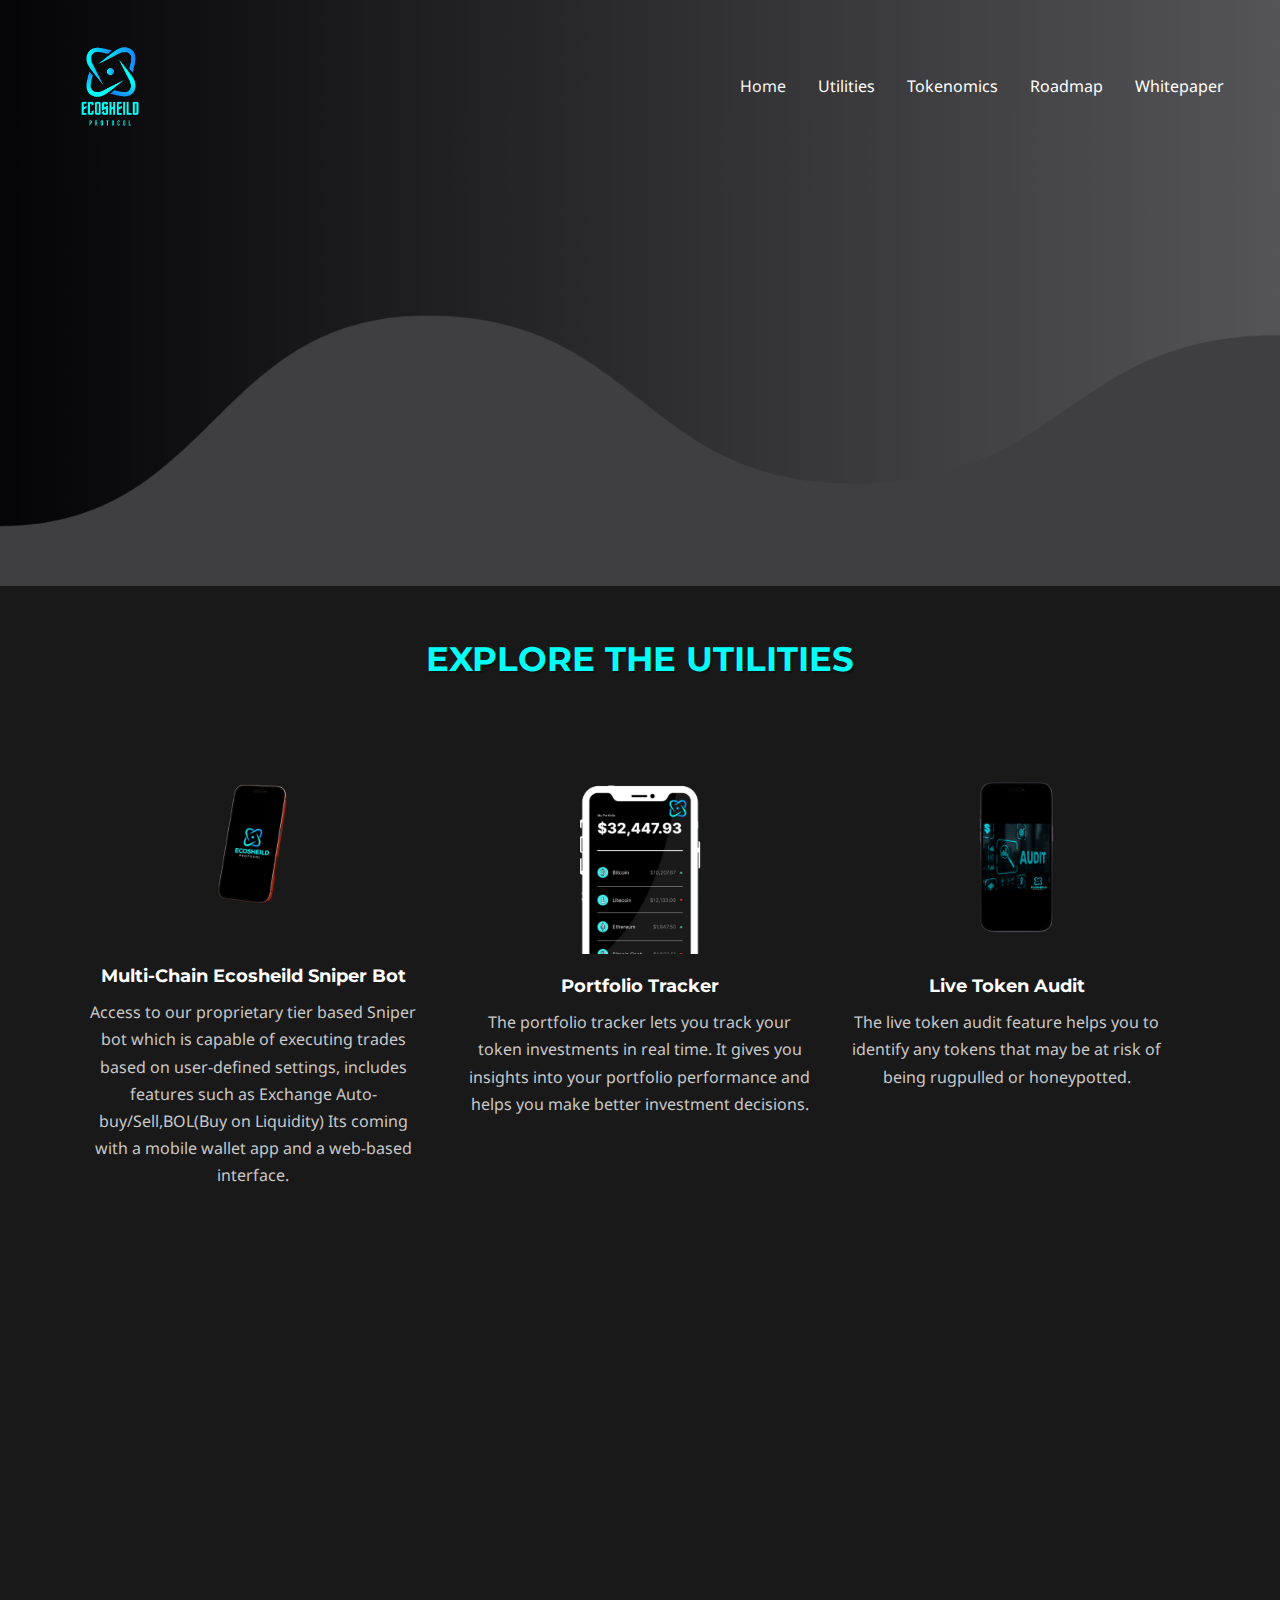
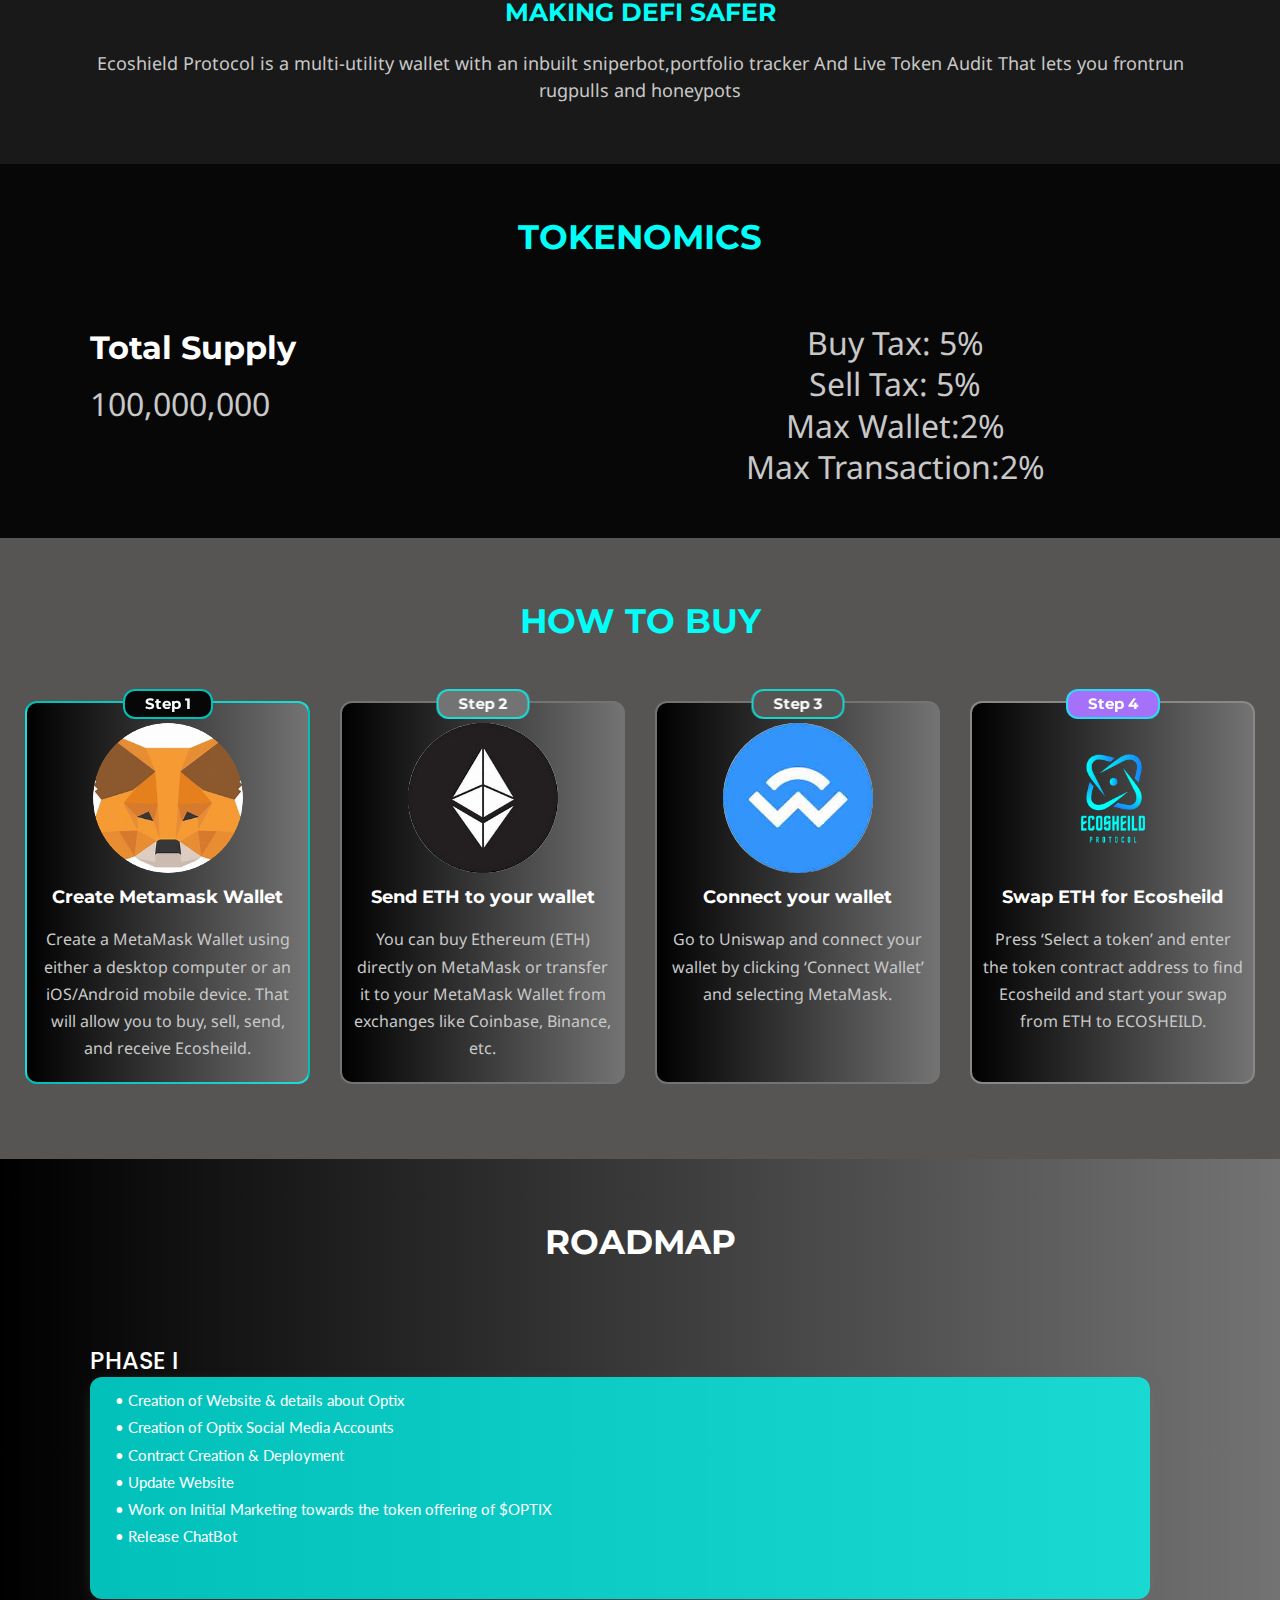
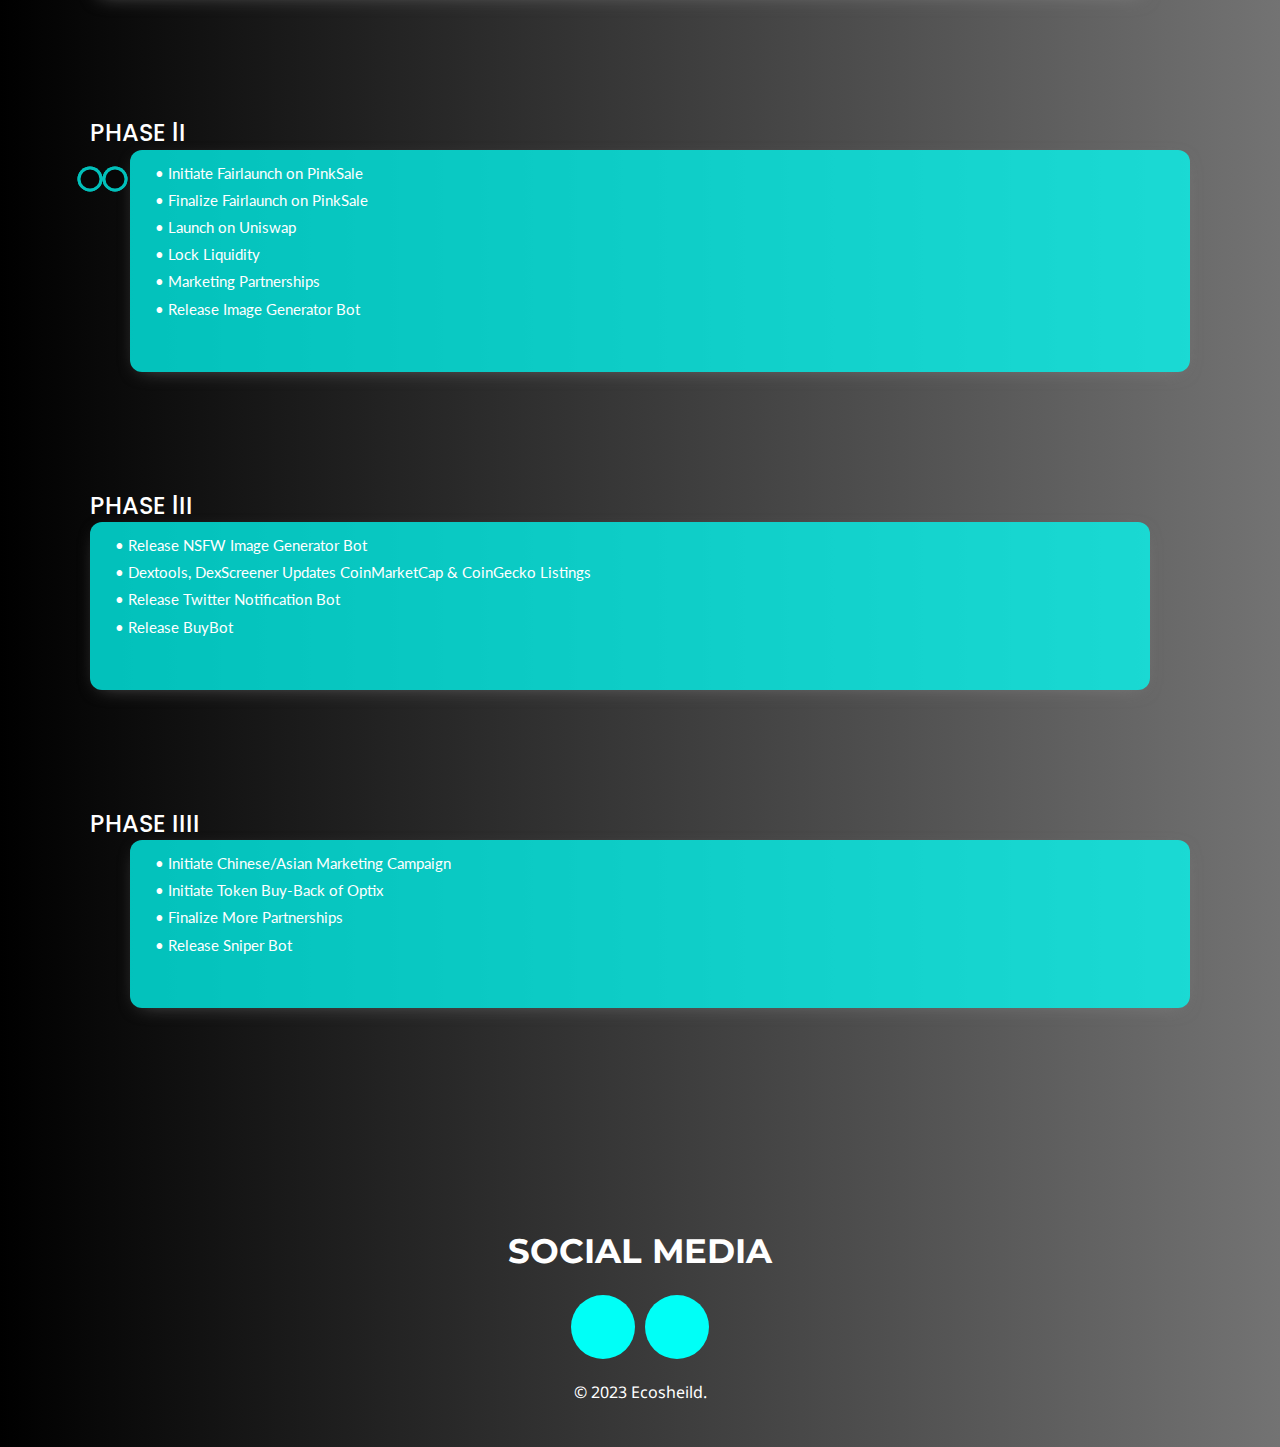
==== Ecotoken/index.html @ 608bffd3 "first commit" ====
<!DOCTYPE html>
<html lang="en-US">

<head>
    <meta charset="UTF-8">
    <meta name="viewport" content="width=device-width, initial-scale=1">
    <link rel="profile" href="https://gmpg.org/xfn/11">
    <title> Ecosheild Protocol&#8211; A Sniper Bot Token</title>
    <meta name='robots' content='max-image-preview:large' />
    <link rel='dns-prefetch' href='//fonts.googleapis.com' />
    <!-- <link rel="alternate" type="application/rss+xml" title="Optix &raquo; Feed" href="https://optixtoken.com/feed/" />
    <link rel="alternate" type="application/rss+xml" title="Optix &raquo; Comments Feed" href="https://optixtoken.com/comments/feed/" /> -->
    <script>
        window._wpemojiSettings = {
            "baseUrl": "https:\/\/s.w.org\/images\/core\/emoji\/14.0.0\/72x72\/",
            "ext": ".png",
            "svgUrl": "https:\/\/s.w.org\/images\/core\/emoji\/14.0.0\/svg\/",
            "svgExt": ".svg",
            "source": {
                "concatemoji": "https:\/\/optixtoken.com\/wp-includes\/js\/wp-emoji-release.min.js?ver=6.3.2"
            }
        };
        /*! This file is auto-generated */
        ! function(i, n) {
            var o, s, e;

            function c(e) {
                try {
                    var t = {
                        supportTests: e,
                        timestamp: (new Date).valueOf()
                    };
                    sessionStorage.setItem(o, JSON.stringify(t))
                } catch (e) {}
            }

            function p(e, t, n) {
                e.clearRect(0, 0, e.canvas.width, e.canvas.height), e.fillText(t, 0, 0);
                var t = new Uint32Array(e.getImageData(0, 0, e.canvas.width, e.canvas.height).data),
                    r = (e.clearRect(0, 0, e.canvas.width, e.canvas.height), e.fillText(n, 0, 0), new Uint32Array(e.getImageData(0, 0, e.canvas.width, e.canvas.height).data));
                return t.every(function(e, t) {
                    return e === r[t]
                })
            }

            function u(e, t, n) {
                switch (t) {
                    case "flag":
                        return n(e, "\ud83c\udff3\ufe0f\u200d\u26a7\ufe0f", "\ud83c\udff3\ufe0f\u200b\u26a7\ufe0f") ? !1 : !n(e, "\ud83c\uddfa\ud83c\uddf3", "\ud83c\uddfa\u200b\ud83c\uddf3") && !n(e, "\ud83c\udff4\udb40\udc67\udb40\udc62\udb40\udc65\udb40\udc6e\udb40\udc67\udb40\udc7f", "\ud83c\udff4\u200b\udb40\udc67\u200b\udb40\udc62\u200b\udb40\udc65\u200b\udb40\udc6e\u200b\udb40\udc67\u200b\udb40\udc7f");
                    case "emoji":
                        return !n(e, "\ud83e\udef1\ud83c\udffb\u200d\ud83e\udef2\ud83c\udfff", "\ud83e\udef1\ud83c\udffb\u200b\ud83e\udef2\ud83c\udfff")
                }
                return !1
            }

            function f(e, t, n) {
                var r = "undefined" != typeof WorkerGlobalScope && self instanceof WorkerGlobalScope ? new OffscreenCanvas(300, 150) : i.createElement("canvas"),
                    a = r.getContext("2d", {
                        willReadFrequently: !0
                    }),
                    o = (a.textBaseline = "top", a.font = "600 32px Arial", {});
                return e.forEach(function(e) {
                    o[e] = t(a, e, n)
                }), o
            }

            function t(e) {
                var t = i.createElement("script");
                t.src = e, t.defer = !0, i.head.appendChild(t)
            }
            "undefined" != typeof Promise && (o = "wpEmojiSettingsSupports", s = ["flag", "emoji"], n.supports = {
                everything: !0,
                everythingExceptFlag: !0
            }, e = new Promise(function(e) {
                i.addEventListener("DOMContentLoaded", e, {
                    once: !0
                })
            }), new Promise(function(t) {
                var n = function() {
                    try {
                        var e = JSON.parse(sessionStorage.getItem(o));
                        if ("object" == typeof e && "number" == typeof e.timestamp && (new Date).valueOf() < e.timestamp + 604800 && "object" == typeof e.supportTests) return e.supportTests
                    } catch (e) {}
                    return null
                }();
                if (!n) {
                    if ("undefined" != typeof Worker && "undefined" != typeof OffscreenCanvas && "undefined" != typeof URL && URL.createObjectURL && "undefined" != typeof Blob) try {
                        var e = "postMessage(" + f.toString() + "(" + [JSON.stringify(s), u.toString(), p.toString()].join(",") + "));",
                            r = new Blob([e], {
                                type: "text/javascript"
                            }),
                            a = new Worker(URL.createObjectURL(r), {
                                name: "wpTestEmojiSupports"
                            });
                        return void(a.onmessage = function(e) {
                            c(n = e.data), a.terminate(), t(n)
                        })
                    } catch (e) {}
                    c(n = f(s, u, p))
                }
                t(n)
            }).then(function(e) {
                for (var t in e) n.supports[t] = e[t], n.supports.everything = n.supports.everything && n.supports[t], "flag" !== t && (n.supports.everythingExceptFlag = n.supports.everythingExceptFlag && n.supports[t]);
                n.supports.everythingExceptFlag = n.supports.everythingExceptFlag && !n.supports.flag, n.DOMReady = !1, n.readyCallback = function() {
                    n.DOMReady = !0
                }
            }).then(function() {
                return e
            }).then(function() {
                var e;
                n.supports.everything || (n.readyCallback(), (e = n.source || {}).concatemoji ? t(e.concatemoji) : e.wpemoji && e.twemoji && (t(e.twemoji), t(e.wpemoji)))
            }))
        }((window, document), window._wpemojiSettings);
    </script>
    <style>
        img.wp-smiley,
        img.emoji {
            display: inline !important;
            border: none !important;
            box-shadow: none !important;
            height: 1em !important;
            width: 1em !important;
            margin: 0 0.07em !important;
            vertical-align: -0.1em !important;
            background: none !important;
            padding: 0 !important;
        }
    </style>
    <link rel='stylesheet' id='astra-theme-css-css' href='/Ecotoken/wp-content/themes/astra/assets/css/minified/frontend.min.css' media='all' />
    <style id='astra-theme-css-inline-css'>
        .ast-no-sidebar .entry-content .alignfull {
            margin-left: calc( -50vw + 50%);
            margin-right: calc( -50vw + 50%);
            max-width: 100vw;
            width: 100vw;
        }

        .ast-no-sidebar .entry-content .alignwide {
            margin-left: calc(-41vw + 50%);
            margin-right: calc(-41vw + 50%);
            max-width: unset;
            width: unset;
        }

        .ast-no-sidebar .entry-content .alignfull .alignfull,
        .ast-no-sidebar .entry-content .alignfull .alignwide,
        .ast-no-sidebar .entry-content .alignwide .alignfull,
        .ast-no-sidebar .entry-content .alignwide .alignwide,
        .ast-no-sidebar .entry-content .wp-block-column .alignfull,
        .ast-no-sidebar .entry-content .wp-block-column .alignwide {
            width: 100%;
            margin-left: auto;
            margin-right: auto;
        }

        .wp-block-gallery,
        .blocks-gallery-grid {
            margin: 0;
        }

        .wp-block-separator {
            max-width: 100px;
        }

        .wp-block-separator.is-style-wide,
        .wp-block-separator.is-style-dots {
            max-width: none;
        }

        .entry-content .has-2-columns .wp-block-column:first-child {
            padding-right: 10px;
        }

        .entry-content .has-2-columns .wp-block-column:last-child {
            padding-left: 10px;
        }

        @media (max-width: 782px) {
            .entry-content .wp-block-columns .wp-block-column {
                flex-basis: 100%;
            }
            .entry-content .has-2-columns .wp-block-column:first-child {
                padding-right: 0;
            }
            .entry-content .has-2-columns .wp-block-column:last-child {
                padding-left: 0;
            }
        }

        body .entry-content .wp-block-latest-posts {
            margin-left: 0;
        }

        body .entry-content .wp-block-latest-posts li {
            list-style: none;
        }

        .ast-no-sidebar .ast-container .entry-content .wp-block-latest-posts {
            margin-left: 0;
        }

        .ast-header-break-point .entry-content .alignwide {
            margin-left: auto;
            margin-right: auto;
        }

        .entry-content .blocks-gallery-item img {
            margin-bottom: auto;
        }

        .wp-block-pullquote {
            border-top: 4px solid #555d66;
            border-bottom: 4px solid #555d66;
            color: #40464d;
        }

        :root {
            --ast-container-default-xlg-padding: 6.67em;
            --ast-container-default-lg-padding: 5.67em;
            --ast-container-default-slg-padding: 4.34em;
            --ast-container-default-md-padding: 3.34em;
            --ast-container-default-sm-padding: 6.67em;
            --ast-container-default-xs-padding: 2.4em;
            --ast-container-default-xxs-padding: 1.4em;
            --ast-code-block-background: #EEEEEE;
            --ast-comment-inputs-background: #FAFAFA;
        }

        html {
            font-size: 100%;
        }

        a,
        .page-title {
            color: var(--ast-global-color-0);
        }

        a:hover,
        a:focus {
            color: var(--ast-global-color-1);
        }

        body,
        button,
        input,
        select,
        textarea,
        .ast-button,
        .ast-custom-button {
            font-family: 'Noto Sans', sans-serif;
            font-weight: 400;
            font-size: 16px;
            font-size: 1rem;
            line-height: 1.7em;
        }

        blockquote {
            color: var(--ast-global-color-3);
        }

        h1,
        .entry-content h1,
        h2,
        .entry-content h2,
        h3,
        .entry-content h3,
        h4,
        .entry-content h4,
        h5,
        .entry-content h5,
        h6,
        .entry-content h6,
        .site-title,
        .site-title a {
            font-family: 'Montserrat', sans-serif;
            font-weight: 700;
        }

        .site-title {
            font-size: 22px;
            font-size: 1.375rem;
            display: none;
        }

        header .custom-logo-link img {
            max-width: 120px;
        }

        .astra-logo-svg {
            width: 120px;
        }

        .site-header .site-description {
            font-size: 15px;
            font-size: 0.9375rem;
            display: none;
        }

        .entry-title {
            font-size: 30px;
            font-size: 1.875rem;
        }

        h1,
        .entry-content h1 {
            font-size: 64px;
            font-size: 4rem;
            font-family: 'Montserrat', sans-serif;
            text-transform: uppercase;
        }

        h2,
        .entry-content h2 {
            font-size: 34px;
            font-size: 2.125rem;
            font-family: 'Montserrat', sans-serif;
            line-height: 1.4em;
            text-transform: uppercase;
        }

        h3,
        .entry-content h3 {
            font-size: 24px;
            font-size: 1.5rem;
            font-family: 'Montserrat', sans-serif;
        }

        h4,
        .entry-content h4 {
            font-size: 20px;
            font-size: 1.25rem;
            font-family: 'Montserrat', sans-serif;
        }

        h5,
        .entry-content h5 {
            font-size: 18px;
            font-size: 1.125rem;
            font-family: 'Montserrat', sans-serif;
        }

        h6,
        .entry-content h6 {
            font-size: 15px;
            font-size: 0.9375rem;
            font-family: 'Montserrat', sans-serif;
        }

        ::selection {
            background-color: var(--ast-global-color-0);
            color: #ffffff;
        }

        body,
        h1,
        .entry-title a,
        .entry-content h1,
        h2,
        .entry-content h2,
        h3,
        .entry-content h3,
        h4,
        .entry-content h4,
        h5,
        .entry-content h5,
        h6,
        .entry-content h6 {
            color: var(--ast-global-color-3);
        }

        .tagcloud a:hover,
        .tagcloud a:focus,
        .tagcloud a.current-item {
            color: #ffffff;
            border-color: var(--ast-global-color-0);
            background-color: var(--ast-global-color-0);
        }

        input:focus,
        input[type="text"]:focus,
        input[type="email"]:focus,
        input[type="url"]:focus,
        input[type="password"]:focus,
        input[type="reset"]:focus,
        input[type="search"]:focus,
        textarea:focus {
            border-color: var(--ast-global-color-0);
        }

        input[type="radio"]:checked,
        input[type=reset],
        input[type="checkbox"]:checked,
        input[type="checkbox"]:hover:checked,
        input[type="checkbox"]:focus:checked,
        input[type=range]::-webkit-slider-thumb {
            border-color: var(--ast-global-color-0);
            background-color: var(--ast-global-color-0);
            box-shadow: none;
        }

        .site-footer a:hover+.post-count,
        .site-footer a:focus+.post-count {
            background: var(--ast-global-color-0);
            border-color: var(--ast-global-color-0);
        }

        .single .nav-links .nav-previous,
        .single .nav-links .nav-next {
            color: var(--ast-global-color-0);
        }

        .entry-meta,
        .entry-meta * {
            line-height: 1.45;
            color: var(--ast-global-color-0);
        }

        .entry-meta a:hover,
        .entry-meta a:hover *,
        .entry-meta a:focus,
        .entry-meta a:focus *,
        .page-links>.page-link,
        .page-links .page-link:hover,
        .post-navigation a:hover {
            color: var(--ast-global-color-1);
        }

        #cat option,
        .secondary .calendar_wrap thead a,
        .secondary .calendar_wrap thead a:visited {
            color: var(--ast-global-color-0);
        }

        .secondary .calendar_wrap #today,
        .ast-progress-val span {
            background: var(--ast-global-color-0);
        }

        .secondary a:hover+.post-count,
        .secondary a:focus+.post-count {
            background: var(--ast-global-color-0);
            border-color: var(--ast-global-color-0);
        }

        .calendar_wrap #today>a {
            color: #ffffff;
        }

        .page-links .page-link,
        .single .post-navigation a {
            color: var(--ast-global-color-0);
        }

        .widget-title,
        .widget .wp-block-heading {
            font-size: 22px;
            font-size: 1.375rem;
            color: var(--ast-global-color-3);
        }

        a:focus-visible,
        .ast-menu-toggle:focus-visible,
        .site .skip-link:focus-visible,
        .wp-block-loginout input:focus-visible,
        .wp-block-search.wp-block-search__button-inside .wp-block-search__inside-wrapper,
        .ast-header-navigation-arrow:focus-visible,
        .woocommerce .wc-proceed-to-checkout>.checkout-button:focus-visible,
        .woocommerce .woocommerce-MyAccount-navigation ul li a:focus-visible,
        .ast-orders-table__row .ast-orders-table__cell:focus-visible,
        .woocommerce .woocommerce-order-details .order-again>.button:focus-visible,
        .woocommerce .woocommerce-message a.button.wc-forward:focus-visible,
        .woocommerce #minus_qty:focus-visible,
        .woocommerce #plus_qty:focus-visible,
        a#ast-apply-coupon:focus-visible,
        .woocommerce .woocommerce-info a:focus-visible,
        .woocommerce .astra-shop-summary-wrap a:focus-visible,
        .woocommerce a.wc-forward:focus-visible,
        #ast-apply-coupon:focus-visible,
        .woocommerce-js .woocommerce-mini-cart-item a.remove:focus-visible {
            outline-style: dotted;
            outline-color: inherit;
            outline-width: thin;
            border-color: transparent;
        }

        input:focus,
        input[type="text"]:focus,
        input[type="email"]:focus,
        input[type="url"]:focus,
        input[type="password"]:focus,
        input[type="reset"]:focus,
        input[type="search"]:focus,
        input[type="number"]:focus,
        textarea:focus,
        .wp-block-search__input:focus,
        [data-section="section-header-mobile-trigger"] .ast-button-wrap .ast-mobile-menu-trigger-minimal:focus,
        .ast-mobile-popup-drawer.active .menu-toggle-close:focus,
        .woocommerce-ordering select.orderby:focus,
        #ast-scroll-top:focus,
        #coupon_code:focus,
        .woocommerce-page #comment:focus,
        .woocommerce #reviews #respond input#submit:focus,
        .woocommerce a.add_to_cart_button:focus,
        .woocommerce .button.single_add_to_cart_button:focus,
        .woocommerce .woocommerce-cart-form button:focus,
        .woocommerce .woocommerce-cart-form__cart-item .quantity .qty:focus,
        .woocommerce .woocommerce-billing-fields .woocommerce-billing-fields__field-wrapper .woocommerce-input-wrapper>.input-text:focus,
        .woocommerce #order_comments:focus,
        .woocommerce #place_order:focus,
        .woocommerce .woocommerce-address-fields .woocommerce-address-fields__field-wrapper .woocommerce-input-wrapper>.input-text:focus,
        .woocommerce .woocommerce-MyAccount-content form button:focus,
        .woocommerce .woocommerce-MyAccount-content .woocommerce-EditAccountForm .woocommerce-form-row .woocommerce-Input.input-text:focus,
        .woocommerce .ast-woocommerce-container .woocommerce-pagination ul.page-numbers li a:focus,
        body #content .woocommerce form .form-row .select2-container--default .select2-selection--single:focus,
        #ast-coupon-code:focus,
        .woocommerce.woocommerce-js .quantity input[type=number]:focus,
        .woocommerce-js .woocommerce-mini-cart-item .quantity input[type=number]:focus,
        .woocommerce p#ast-coupon-trigger:focus {
            border-style: dotted;
            border-color: inherit;
            border-width: thin;
            outline-color: transparent;
        }

        .site-logo-img img {
            transition: all 0.2s linear;
        }

        .ast-page-builder-template .hentry {
            margin: 0;
        }

        .ast-page-builder-template .site-content>.ast-container {
            max-width: 100%;
            padding: 0;
        }

        .ast-page-builder-template .site-content #primary {
            padding: 0;
            margin: 0;
        }

        .ast-page-builder-template .no-results {
            text-align: center;
            margin: 4em auto;
        }

        .ast-page-builder-template .ast-pagination {
            padding: 2em;
        }

        .ast-page-builder-template .entry-header.ast-no-title.ast-no-thumbnail {
            margin-top: 0;
        }

        .ast-page-builder-template .entry-header.ast-header-without-markup {
            margin-top: 0;
            margin-bottom: 0;
        }

        .ast-page-builder-template .entry-header.ast-no-title.ast-no-meta {
            margin-bottom: 0;
        }

        .ast-page-builder-template.single .post-navigation {
            padding-bottom: 2em;
        }

        .ast-page-builder-template.single-post .site-content>.ast-container {
            max-width: 100%;
        }

        .ast-page-builder-template .entry-header {
            margin-top: 4em;
            margin-left: auto;
            margin-right: auto;
            padding-left: 20px;
            padding-right: 20px;
        }

        .single.ast-page-builder-template .entry-header {
            padding-left: 20px;
            padding-right: 20px;
        }

        .ast-page-builder-template .ast-archive-description {
            margin: 4em auto 0;
            padding-left: 20px;
            padding-right: 20px;
        }

        .ast-page-builder-template.ast-no-sidebar .entry-content .alignwide {
            margin-left: 0;
            margin-right: 0;
        }

        .ast-header-break-point #ast-desktop-header {
            display: none;
        }

        @media (min-width:921px) {
            #ast-mobile-header {
                display: none;
            }
        }

        .wp-block-buttons.aligncenter {
            justify-content: center;
        }

        @media (max-width:782px) {
            .entry-content .wp-block-columns .wp-block-column {
                margin-left: 0px;
            }
        }

        .wp-block-image.aligncenter {
            margin-left: auto;
            margin-right: auto;
        }

        .wp-block-table.aligncenter {
            margin-left: auto;
            margin-right: auto;
        }

        @media (max-width:921px) {
            .ast-separate-container #primary,
            .ast-separate-container #secondary {
                padding: 1.5em 0;
            }
            #primary,
            #secondary {
                padding: 1.5em 0;
                margin: 0;
            }
            .ast-left-sidebar #content>.ast-container {
                display: flex;
                flex-direction: column-reverse;
                width: 100%;
            }
            .ast-separate-container .ast-article-post,
            .ast-separate-container .ast-article-single {
                padding: 1.5em 2.14em;
            }
            .ast-author-box img.avatar {
                margin: 20px 0 0 0;
            }
        }

        @media (min-width:922px) {
            .ast-separate-container.ast-right-sidebar #primary,
            .ast-separate-container.ast-left-sidebar #primary {
                border: 0;
            }
            .search-no-results.ast-separate-container #primary {
                margin-bottom: 4em;
            }
        }

        .elementor-button-wrapper .elementor-button {
            border-style: solid;
            text-decoration: none;
            border-top-width: 0;
            border-right-width: 0;
            border-left-width: 0;
            border-bottom-width: 0;
        }

        body .elementor-button.elementor-size-sm,
        body .elementor-button.elementor-size-xs,
        body .elementor-button.elementor-size-md,
        body .elementor-button.elementor-size-lg,
        body .elementor-button.elementor-size-xl,
        body .elementor-button {
            border-top-left-radius: 30px;
            border-top-right-radius: 30px;
            border-bottom-right-radius: 30px;
            border-bottom-left-radius: 30px;
            padding-top: 17px;
            padding-right: 40px;
            padding-bottom: 17px;
            padding-left: 40px;
        }

        .elementor-button-wrapper .elementor-button {
            border-color: var(--ast-global-color-0);
            background-color: var(--ast-global-color-0);
        }

        .elementor-button-wrapper .elementor-button:hover,
        .elementor-button-wrapper .elementor-button:focus {
            color: #ffffff;
            background-color: var(--ast-global-color-1);
            border-color: var(--ast-global-color-1);
        }

        .wp-block-button .wp-block-button__link,
        .elementor-button-wrapper .elementor-button,
        .elementor-button-wrapper .elementor-button:visited {
            color: #ffffff;
        }

        .elementor-button-wrapper .elementor-button {
            font-weight: 700;
            font-size: 14px;
            font-size: 0.875rem;
            line-height: 1em;
            text-transform: uppercase;
        }

        body .elementor-button.elementor-size-sm,
        body .elementor-button.elementor-size-xs,
        body .elementor-button.elementor-size-md,
        body .elementor-button.elementor-size-lg,
        body .elementor-button.elementor-size-xl,
        body .elementor-button {
            font-size: 14px;
            font-size: 0.875rem;
        }

        .wp-block-button .wp-block-button__link:hover,
        .wp-block-button .wp-block-button__link:focus {
            color: #ffffff;
            background-color: var(--ast-global-color-1);
            border-color: var(--ast-global-color-1);
        }

        .elementor-widget-heading h2.elementor-heading-title {
            line-height: 1.4em;
        }

        .wp-block-button .wp-block-button__link {
            border-top-width: 0;
            border-right-width: 0;
            border-left-width: 0;
            border-bottom-width: 0;
            border-color: var(--ast-global-color-0);
            background-color: var(--ast-global-color-0);
            color: #ffffff;
            font-family: inherit;
            font-weight: 700;
            line-height: 1em;
            text-transform: uppercase;
            font-size: 14px;
            font-size: 0.875rem;
            border-top-left-radius: 30px;
            border-top-right-radius: 30px;
            border-bottom-right-radius: 30px;
            border-bottom-left-radius: 30px;
            padding-top: 17px;
            padding-right: 40px;
            padding-bottom: 17px;
            padding-left: 40px;
        }

        .menu-toggle,
        button,
        .ast-button,
        .ast-custom-button,
        .button,
        input#submit,
        input[type="button"],
        input[type="submit"],
        input[type="reset"] {
            border-style: solid;
            border-top-width: 0;
            border-right-width: 0;
            border-left-width: 0;
            border-bottom-width: 0;
            color: #ffffff;
            border-color: var(--ast-global-color-0);
            background-color: var(--ast-global-color-0);
            padding-top: 17px;
            padding-right: 40px;
            padding-bottom: 17px;
            padding-left: 40px;
            font-family: inherit;
            font-weight: 700;
            font-size: 14px;
            font-size: 0.875rem;
            line-height: 1em;
            text-transform: uppercase;
            border-top-left-radius: 30px;
            border-top-right-radius: 30px;
            border-bottom-right-radius: 30px;
            border-bottom-left-radius: 30px;
        }

        button:focus,
        .menu-toggle:hover,
        button:hover,
        .ast-button:hover,
        .ast-custom-button:hover .button:hover,
        .ast-custom-button:hover,
        input[type=reset]:hover,
        input[type=reset]:focus,
        input#submit:hover,
        input#submit:focus,
        input[type="button"]:hover,
        input[type="button"]:focus,
        input[type="submit"]:hover,
        input[type="submit"]:focus {
            color: #ffffff;
            background-color: var(--ast-global-color-1);
            border-color: var(--ast-global-color-1);
        }

        @media (max-width:921px) {
            .ast-mobile-header-stack .main-header-bar .ast-search-menu-icon {
                display: inline-block;
            }
            .ast-header-break-point.ast-header-custom-item-outside .ast-mobile-header-stack .main-header-bar .ast-search-icon {
                margin: 0;
            }
            .ast-comment-avatar-wrap img {
                max-width: 2.5em;
            }
            .ast-separate-container .ast-comment-list li.depth-1 {
                padding: 1.5em 2.14em;
            }
            .ast-separate-container .comment-respond {
                padding: 2em 2.14em;
            }
            .ast-comment-meta {
                padding: 0 1.8888em 1.3333em;
            }
        }

        @media (min-width:544px) {
            .ast-container {
                max-width: 100%;
            }
        }

        @media (max-width:544px) {
            .ast-separate-container .ast-article-post,
            .ast-separate-container .ast-article-single,
            .ast-separate-container .comments-title,
            .ast-separate-container .ast-archive-description {
                padding: 1.5em 1em;
            }
            .ast-separate-container #content .ast-container {
                padding-left: 0.54em;
                padding-right: 0.54em;
            }
            .ast-separate-container .ast-comment-list li.depth-1 {
                padding: 1.5em 1em;
                margin-bottom: 1.5em;
            }
            .ast-separate-container .ast-comment-list .bypostauthor {
                padding: .5em;
            }
            .ast-search-menu-icon.ast-dropdown-active .search-field {
                width: 170px;
            }
        }

        body,
        .ast-separate-container {
            background-color: var(--ast-global-color-4);
            ;
            background-image: none;
            ;
        }

        .ast-no-sidebar.ast-separate-container .entry-content .alignfull {
            margin-left: -6.67em;
            margin-right: -6.67em;
            width: auto;
        }

        @media (max-width: 1200px) {
            .ast-no-sidebar.ast-separate-container .entry-content .alignfull {
                margin-left: -2.4em;
                margin-right: -2.4em;
            }
        }

        @media (max-width: 768px) {
            .ast-no-sidebar.ast-separate-container .entry-content .alignfull {
                margin-left: -2.14em;
                margin-right: -2.14em;
            }
        }

        @media (max-width: 544px) {
            .ast-no-sidebar.ast-separate-container .entry-content .alignfull {
                margin-left: -1em;
                margin-right: -1em;
            }
        }

        .ast-no-sidebar.ast-separate-container .entry-content .alignwide {
            margin-left: -20px;
            margin-right: -20px;
        }

        .ast-no-sidebar.ast-separate-container .entry-content .wp-block-column .alignfull,
        .ast-no-sidebar.ast-separate-container .entry-content .wp-block-column .alignwide {
            margin-left: auto;
            margin-right: auto;
            width: 100%;
        }

        @media (max-width:921px) {
            .site-title {
                display: none;
            }
            .site-header .site-description {
                display: none;
            }
            .entry-title {
                font-size: 30px;
            }
            h1,
            .entry-content h1 {
                font-size: 44px;
            }
            h2,
            .entry-content h2 {
                font-size: 32px;
            }
            h3,
            .entry-content h3 {
                font-size: 20px;
            }
        }

        @media (max-width:544px) {
            .widget-title {
                font-size: 21px;
                font-size: 1.4rem;
            }
            body,
            button,
            input,
            select,
            textarea,
            .ast-button,
            .ast-custom-button {
                font-size: 15px;
                font-size: 0.9375rem;
            }
            #secondary,
            #secondary button,
            #secondary input,
            #secondary select,
            #secondary textarea {
                font-size: 15px;
                font-size: 0.9375rem;
            }
            .site-title {
                font-size: 20px;
                font-size: 1.25rem;
                display: none;
            }
            .site-header .site-description {
                font-size: 14px;
                font-size: 0.875rem;
                display: none;
            }
            .entry-title {
                font-size: 30px;
            }
            h1,
            .entry-content h1 {
                font-size: 30px;
            }
            h2,
            .entry-content h2 {
                font-size: 24px;
            }
            h3,
            .entry-content h3 {
                font-size: 20px;
            }
            h4,
            .entry-content h4 {
                font-size: 19px;
                font-size: 1.1875rem;
            }
            h5,
            .entry-content h5 {
                font-size: 16px;
                font-size: 1rem;
            }
            h6,
            .entry-content h6 {
                font-size: 15px;
                font-size: 0.9375rem;
            }
            header .custom-logo-link img,
            .ast-header-break-point .site-branding img,
            .ast-header-break-point .custom-logo-link img {
                max-width: 100px;
            }
            .astra-logo-svg {
                width: 100px;
            }
            .ast-header-break-point .site-logo-img .custom-mobile-logo-link img {
                max-width: 100px;
            }
        }

        @media (max-width:921px) {
            html {
                font-size: 91.2%;
            }
        }

        @media (max-width:544px) {
            html {
                font-size: 100%;
            }
        }

        @media (min-width:922px) {
            .ast-container {
                max-width: 1240px;
            }
        }

        @font-face {
            font-family: "Astra";
            src: url(https://optixtoken.com/wp-content/themes/astra/assets/fonts/astra.woff) format("woff"), url(https://optixtoken.com/wp-content/themes/astra/assets/fonts/astra.ttf) format("truetype"), url(https://optixtoken.com/wp-content/themes/astra/assets/fonts/astra.svg#astra) format("svg");
            font-weight: normal;
            font-style: normal;
            font-display: fallback;
        }

        @media (min-width:922px) {
            .main-header-menu .sub-menu .menu-item.ast-left-align-sub-menu:hover>.sub-menu,
            .main-header-menu .sub-menu .menu-item.ast-left-align-sub-menu.focus>.sub-menu {
                margin-left: -0px;
            }
        }

        .ast-theme-transparent-header [data-section="section-header-mobile-trigger"] .ast-button-wrap .ast-mobile-menu-trigger-fill,
        .ast-theme-transparent-header [data-section="section-header-mobile-trigger"] .ast-button-wrap .ast-mobile-menu-trigger-minimal {
            border: none;
        }

        .astra-icon-down_arrow::after {
            content: "\e900";
            font-family: Astra;
        }

        .astra-icon-close::after {
            content: "\e5cd";
            font-family: Astra;
        }

        .astra-icon-drag_handle::after {
            content: "\e25d";
            font-family: Astra;
        }

        .astra-icon-format_align_justify::after {
            content: "\e235";
            font-family: Astra;
        }

        .astra-icon-menu::after {
            content: "\e5d2";
            font-family: Astra;
        }

        .astra-icon-reorder::after {
            content: "\e8fe";
            font-family: Astra;
        }

        .astra-icon-search::after {
            content: "\e8b6";
            font-family: Astra;
        }

        .astra-icon-zoom_in::after {
            content: "\e56b";
            font-family: Astra;
        }

        .astra-icon-check-circle::after {
            content: "\e901";
            font-family: Astra;
        }

        .astra-icon-shopping-cart::after {
            content: "\f07a";
            font-family: Astra;
        }

        .astra-icon-shopping-bag::after {
            content: "\f290";
            font-family: Astra;
        }

        .astra-icon-shopping-basket::after {
            content: "\f291";
            font-family: Astra;
        }

        .astra-icon-circle-o::after {
            content: "\e903";
            font-family: Astra;
        }

        .astra-icon-certificate::after {
            content: "\e902";
            font-family: Astra;
        }

        blockquote {
            padding: 1.2em;
        }

        :root .has-ast-global-color-0-color {
            color: var(--ast-global-color-0);
        }

        :root .has-ast-global-color-0-background-color {
            background-color: var(--ast-global-color-0);
        }

        :root .wp-block-button .has-ast-global-color-0-color {
            color: var(--ast-global-color-0);
        }

        :root .wp-block-button .has-ast-global-color-0-background-color {
            background-color: var(--ast-global-color-0);
        }

        :root .has-ast-global-color-1-color {
            color: var(--ast-global-color-1);
        }

        :root .has-ast-global-color-1-background-color {
            background-color: var(--ast-global-color-1);
        }

        :root .wp-block-button .has-ast-global-color-1-color {
            color: var(--ast-global-color-1);
        }

        :root .wp-block-button .has-ast-global-color-1-background-color {
            background-color: var(--ast-global-color-1);
        }

        :root .has-ast-global-color-2-color {
            color: var(--ast-global-color-2);
        }

        :root .has-ast-global-color-2-background-color {
            background-color: var(--ast-global-color-2);
        }

        :root .wp-block-button .has-ast-global-color-2-color {
            color: var(--ast-global-color-2);
        }

        :root .wp-block-button .has-ast-global-color-2-background-color {
            background-color: var(--ast-global-color-2);
        }

        :root .has-ast-global-color-3-color {
            color: var(--ast-global-color-3);
        }

        :root .has-ast-global-color-3-background-color {
            background-color: var(--ast-global-color-3);
        }

        :root .wp-block-button .has-ast-global-color-3-color {
            color: var(--ast-global-color-3);
        }

        :root .wp-block-button .has-ast-global-color-3-background-color {
            background-color: var(--ast-global-color-3);
        }

        :root .has-ast-global-color-4-color {
            color: var(--ast-global-color-4);
        }

        :root .has-ast-global-color-4-background-color {
            background-color: var(--ast-global-color-4);
        }

        :root .wp-block-button .has-ast-global-color-4-color {
            color: var(--ast-global-color-4);
        }

        :root .wp-block-button .has-ast-global-color-4-background-color {
            background-color: var(--ast-global-color-4);
        }

        :root .has-ast-global-color-5-color {
            color: var(--ast-global-color-5);
        }

        :root .has-ast-global-color-5-background-color {
            background-color: var(--ast-global-color-5);
        }

        :root .wp-block-button .has-ast-global-color-5-color {
            color: var(--ast-global-color-5);
        }

        :root .wp-block-button .has-ast-global-color-5-background-color {
            background-color: var(--ast-global-color-5);
        }

        :root .has-ast-global-color-6-color {
            color: var(--ast-global-color-6);
        }

        :root .has-ast-global-color-6-background-color {
            background-color: var(--ast-global-color-6);
        }

        :root .wp-block-button .has-ast-global-color-6-color {
            color: var(--ast-global-color-6);
        }

        :root .wp-block-button .has-ast-global-color-6-background-color {
            background-color: var(--ast-global-color-6);
        }

        :root .has-ast-global-color-7-color {
            color: var(--ast-global-color-7);
        }

        :root .has-ast-global-color-7-background-color {
            background-color: var(--ast-global-color-7);
        }

        :root .wp-block-button .has-ast-global-color-7-color {
            color: var(--ast-global-color-7);
        }

        :root .wp-block-button .has-ast-global-color-7-background-color {
            background-color: var(--ast-global-color-7);
        }

        :root .has-ast-global-color-8-color {
            color: var(--ast-global-color-8);
        }

        :root .has-ast-global-color-8-background-color {
            background-color: var(--ast-global-color-8);
        }

        :root .wp-block-button .has-ast-global-color-8-color {
            color: var(--ast-global-color-8);
        }

        :root .wp-block-button .has-ast-global-color-8-background-color {
            background-color: var(--ast-global-color-8);
        }

        :root {
            --ast-global-color-0: #4175FC;
            --ast-global-color-1: #084AF3;
            --ast-global-color-2: #101218;
            --ast-global-color-3: #494B51;
            --ast-global-color-4: #F3F5F5;
            --ast-global-color-5: #FFFFFF;
            --ast-global-color-6: #000000;
            --ast-global-color-7: #4B4F58;
            --ast-global-color-8: #F6F7F8;
        }

        :root {
            --ast-border-color: #dddddd;
        }

        .ast-single-entry-banner {
            -js-display: flex;
            display: flex;
            flex-direction: column;
            justify-content: center;
            text-align: center;
            position: relative;
            background: #eeeeee;
        }

        .ast-single-entry-banner[data-banner-layout="layout-1"] {
            max-width: 1200px;
            background: inherit;
            padding: 20px 0;
        }

        .ast-single-entry-banner[data-banner-width-type="custom"] {
            margin: 0 auto;
            width: 100%;
        }

        .ast-single-entry-banner+.site-content .entry-header {
            margin-bottom: 0;
        }

        header.entry-header .entry-title {
            font-size: 30px;
            font-size: 1.875rem;
        }

        header.entry-header>*:not(:last-child) {
            margin-bottom: 10px;
        }

        .ast-archive-entry-banner {
            -js-display: flex;
            display: flex;
            flex-direction: column;
            justify-content: center;
            text-align: center;
            position: relative;
            background: #eeeeee;
        }

        .ast-archive-entry-banner[data-banner-width-type="custom"] {
            margin: 0 auto;
            width: 100%;
        }

        .ast-archive-entry-banner[data-banner-layout="layout-1"] {
            background: inherit;
            padding: 20px 0;
            text-align: left;
        }

        body.archive .ast-archive-description {
            max-width: 1200px;
            width: 100%;
            text-align: left;
            padding-top: 3em;
            padding-right: 3em;
            padding-bottom: 3em;
            padding-left: 3em;
        }

        body.archive .ast-archive-description .ast-archive-title,
        body.archive .ast-archive-description .ast-archive-title * {
            font-size: 40px;
            font-size: 2.5rem;
        }

        body.archive .ast-archive-description>*:not(:last-child) {
            margin-bottom: 10px;
        }

        @media (max-width:921px) {
            body.archive .ast-archive-description {
                text-align: left;
            }
        }

        @media (max-width:544px) {
            body.archive .ast-archive-description {
                text-align: left;
            }
        }

        .ast-theme-transparent-header #masthead .site-logo-img .transparent-custom-logo .astra-logo-svg {
            width: 140px;
        }

        .ast-theme-transparent-header #masthead .site-logo-img .transparent-custom-logo img {
            max-width: 140px;
        }

        @media (max-width:921px) {
            .ast-theme-transparent-header #masthead .site-logo-img .transparent-custom-logo .astra-logo-svg {
                width: 120px;
            }
            .ast-theme-transparent-header #masthead .site-logo-img .transparent-custom-logo img {
                max-width: 120px;
            }
        }

        @media (max-width:543px) {
            .ast-theme-transparent-header #masthead .site-logo-img .transparent-custom-logo .astra-logo-svg {
                width: 120px;
            }
            .ast-theme-transparent-header #masthead .site-logo-img .transparent-custom-logo img {
                max-width: 120px;
            }
        }

        @media (min-width:921px) {
            .ast-theme-transparent-header #masthead {
                position: absolute;
                left: 0;
                right: 0;
            }
            .ast-theme-transparent-header .main-header-bar,
            .ast-theme-transparent-header.ast-header-break-point .main-header-bar {
                background: none;
            }
            body.elementor-editor-active.ast-theme-transparent-header #masthead,
            .fl-builder-edit .ast-theme-transparent-header #masthead,
            body.vc_editor.ast-theme-transparent-header #masthead,
            body.brz-ed.ast-theme-transparent-header #masthead {
                z-index: 0;
            }
            .ast-header-break-point.ast-replace-site-logo-transparent.ast-theme-transparent-header .custom-mobile-logo-link {
                display: none;
            }
            .ast-header-break-point.ast-replace-site-logo-transparent.ast-theme-transparent-header .transparent-custom-logo {
                display: inline-block;
            }
            .ast-theme-transparent-header .ast-above-header,
            .ast-theme-transparent-header .ast-above-header.ast-above-header-bar {
                background-image: none;
                background-color: transparent;
            }
            .ast-theme-transparent-header .ast-below-header {
                background-image: none;
                background-color: transparent;
            }
        }

        .ast-theme-transparent-header .site-title a,
        .ast-theme-transparent-header .site-title a:focus,
        .ast-theme-transparent-header .site-title a:hover,
        .ast-theme-transparent-header .site-title a:visited {
            color: var(--ast-global-color-4);
        }

        .ast-theme-transparent-header .site-header .site-description {
            color: var(--ast-global-color-4);
        }

        .ast-theme-transparent-header .ast-builder-menu .main-header-menu,
        .ast-theme-transparent-header .ast-builder-menu .main-header-menu .sub-menu,
        .ast-theme-transparent-header .ast-builder-menu .main-header-menu,
        .ast-theme-transparent-header.ast-header-break-point .ast-builder-menu .main-header-bar-wrap .main-header-menu,
        .ast-flyout-menu-enable.ast-header-break-point.ast-theme-transparent-header .main-header-bar-navigation .site-navigation,
        .ast-fullscreen-menu-enable.ast-header-break-point.ast-theme-transparent-header .main-header-bar-navigation .site-navigation,
        .ast-flyout-above-menu-enable.ast-header-break-point.ast-theme-transparent-header .ast-above-header-navigation-wrap .ast-above-header-navigation,
        .ast-flyout-below-menu-enable.ast-header-break-point.ast-theme-transparent-header .ast-below-header-navigation-wrap .ast-below-header-actual-nav,
        .ast-fullscreen-above-menu-enable.ast-header-break-point.ast-theme-transparent-header .ast-above-header-navigation-wrap,
        .ast-fullscreen-below-menu-enable.ast-header-break-point.ast-theme-transparent-header .ast-below-header-navigation-wrap,
        .ast-theme-transparent-header .main-header-menu .menu-link {
            background-color: rgba(255, 255, 255, 0);
        }

        .ast-theme-transparent-header .ast-builder-menu .main-header-menu,
        .ast-theme-transparent-header .ast-builder-menu .main-header-menu .menu-link,
        .ast-theme-transparent-header [CLASS*="ast-builder-menu-"] .main-header-menu .menu-item>.menu-link,
        .ast-theme-transparent-header .ast-masthead-custom-menu-items,
        .ast-theme-transparent-header .ast-masthead-custom-menu-items a,
        .ast-theme-transparent-header .ast-builder-menu .main-header-menu .menu-item>.ast-menu-toggle,
        .ast-theme-transparent-header .ast-builder-menu .main-header-menu .menu-item>.ast-menu-toggle,
        .ast-theme-transparent-header .ast-above-header-navigation a,
        .ast-header-break-point.ast-theme-transparent-header .ast-above-header-navigation a,
        .ast-header-break-point.ast-theme-transparent-header .ast-above-header-navigation>ul.ast-above-header-menu>.menu-item-has-children:not(.current-menu-item)>.ast-menu-toggle,
        .ast-theme-transparent-header .ast-below-header-menu,
        .ast-theme-transparent-header .ast-below-header-menu a,
        .ast-header-break-point.ast-theme-transparent-header .ast-below-header-menu a,
        .ast-header-break-point.ast-theme-transparent-header .ast-below-header-menu,
        .ast-theme-transparent-header .main-header-menu .menu-link {
            color: var(--ast-global-color-5);
        }

        .ast-theme-transparent-header .ast-builder-menu .main-header-menu .menu-item:hover>.menu-link,
        .ast-theme-transparent-header .ast-builder-menu .main-header-menu .menu-item:hover>.ast-menu-toggle,
        .ast-theme-transparent-header .ast-builder-menu .main-header-menu .ast-masthead-custom-menu-items a:hover,
        .ast-theme-transparent-header .ast-builder-menu .main-header-menu .focus>.menu-link,
        .ast-theme-transparent-header .ast-builder-menu .main-header-menu .focus>.ast-menu-toggle,
        .ast-theme-transparent-header .ast-builder-menu .main-header-menu .current-menu-item>.menu-link,
        .ast-theme-transparent-header .ast-builder-menu .main-header-menu .current-menu-ancestor>.menu-link,
        .ast-theme-transparent-header .ast-builder-menu .main-header-menu .current-menu-item>.ast-menu-toggle,
        .ast-theme-transparent-header .ast-builder-menu .main-header-menu .current-menu-ancestor>.ast-menu-toggle,
        .ast-theme-transparent-header [CLASS*="ast-builder-menu-"] .main-header-menu .current-menu-item>.menu-link,
        .ast-theme-transparent-header [CLASS*="ast-builder-menu-"] .main-header-menu .current-menu-ancestor>.menu-link,
        .ast-theme-transparent-header [CLASS*="ast-builder-menu-"] .main-header-menu .current-menu-item>.ast-menu-toggle,
        .ast-theme-transparent-header [CLASS*="ast-builder-menu-"] .main-header-menu .current-menu-ancestor>.ast-menu-toggle,
        .ast-theme-transparent-header .main-header-menu .menu-item:hover>.menu-link,
        .ast-theme-transparent-header .main-header-menu .current-menu-item>.menu-link,
        .ast-theme-transparent-header .main-header-menu .current-menu-ancestor>.menu-link {
            color: var(--ast-global-color-4);
        }

        @media (max-width:921px) {
            .ast-theme-transparent-header #masthead {
                position: absolute;
                left: 0;
                right: 0;
            }
            .ast-theme-transparent-header .main-header-bar,
            .ast-theme-transparent-header.ast-header-break-point .main-header-bar {
                background: none;
            }
            body.elementor-editor-active.ast-theme-transparent-header #masthead,
            .fl-builder-edit .ast-theme-transparent-header #masthead,
            body.vc_editor.ast-theme-transparent-header #masthead,
            body.brz-ed.ast-theme-transparent-header #masthead {
                z-index: 0;
            }
            .ast-header-break-point.ast-replace-site-logo-transparent.ast-theme-transparent-header .custom-mobile-logo-link {
                display: none;
            }
            .ast-header-break-point.ast-replace-site-logo-transparent.ast-theme-transparent-header .transparent-custom-logo {
                display: inline-block;
            }
            .ast-theme-transparent-header .ast-above-header,
            .ast-theme-transparent-header .ast-above-header.ast-above-header-bar {
                background-image: none;
                background-color: transparent;
            }
            .ast-theme-transparent-header .ast-below-header {
                background-image: none;
                background-color: transparent;
            }
        }

        @media (max-width:921px) {
            .ast-theme-transparent-header .main-header-bar,
            .ast-theme-transparent-header.ast-header-break-point .main-header-bar-wrap .main-header-menu,
            .ast-theme-transparent-header.ast-header-break-point .main-header-bar-wrap .main-header-bar,
            .ast-theme-transparent-header.ast-header-break-point .ast-mobile-header-wrap .main-header-bar {
                background-color: rgba(90, 12, 153, 0);
            }
            .ast-theme-transparent-header .main-header-bar .ast-search-menu-icon form {
                background-color: rgba(90, 12, 153, 0);
            }
            .ast-theme-transparent-header .ast-above-header,
            .ast-theme-transparent-header .ast-above-header.ast-above-header-bar,
            .ast-theme-transparent-header .ast-below-header,
            .ast-header-break-point.ast-theme-transparent-header .ast-above-header,
            .ast-header-break-point.ast-theme-transparent-header .ast-below-header {
                background-color: rgba(90, 12, 153, 0);
            }
            .ast-theme-transparent-header .site-title a,
            .ast-theme-transparent-header .site-title a:focus,
            .ast-theme-transparent-header .site-title a:hover,
            .ast-theme-transparent-header .site-title a:visited,
            .ast-theme-transparent-header .ast-builder-layout-element .ast-site-identity .site-title a,
            .ast-theme-transparent-header .ast-builder-layout-element .ast-site-identity .site-title a:hover,
            .ast-theme-transparent-header .ast-builder-layout-element .ast-site-identity .site-title a:focus,
            .ast-theme-transparent-header .ast-builder-layout-element .ast-site-identity .site-title a:visited {
                color: #ffffff;
            }
            .ast-theme-transparent-header .site-header .site-description {
                color: #ffffff;
            }
            .ast-theme-transparent-header.ast-header-break-point .ast-builder-menu .main-header-menu,
            .ast-theme-transparent-header.ast-header-break-point .ast-builder-menu.main-header-menu .sub-menu,
            .ast-theme-transparent-header.ast-header-break-point .ast-builder-menu.main-header-menu,
            .ast-theme-transparent-header.ast-header-break-point .ast-builder-menu .main-header-bar-wrap .main-header-menu,
            .ast-flyout-menu-enable.ast-header-break-point.ast-theme-transparent-header .main-header-bar-navigation .site-navigation,
            .ast-fullscreen-menu-enable.ast-header-break-point.ast-theme-transparent-header .main-header-bar-navigation .site-navigation,
            .ast-flyout-above-menu-enable.ast-header-break-point.ast-theme-transparent-header .ast-above-header-navigation-wrap .ast-above-header-navigation,
            .ast-flyout-below-menu-enable.ast-header-break-point.ast-theme-transparent-header .ast-below-header-navigation-wrap .ast-below-header-actual-nav,
            .ast-fullscreen-above-menu-enable.ast-header-break-point.ast-theme-transparent-header .ast-above-header-navigation-wrap,
            .ast-fullscreen-below-menu-enable.ast-header-break-point.ast-theme-transparent-header .ast-below-header-navigation-wrap,
            .ast-theme-transparent-header .main-header-menu .menu-link {
                background-color: #ffffff;
            }
            .ast-theme-transparent-header .ast-builder-menu .main-header-menu,
            .ast-theme-transparent-header .ast-builder-menu .main-header-menu .menu-link,
            .ast-theme-transparent-header [CLASS*="ast-builder-menu-"] .main-header-menu .menu-item>.menu-link,
            .ast-theme-transparent-header .ast-masthead-custom-menu-items,
            .ast-theme-transparent-header .ast-masthead-custom-menu-items a,
            .ast-theme-transparent-header .ast-builder-menu .main-header-menu .menu-item>.ast-menu-toggle,
            .ast-theme-transparent-header .ast-builder-menu .main-header-menu .menu-item>.ast-menu-toggle,
            .ast-theme-transparent-header .main-header-menu .menu-link {
                color: var(--ast-global-color-3);
            }
            .ast-theme-transparent-header .ast-builder-menu .main-header-menu .menu-item:hover>.menu-link,
            .ast-theme-transparent-header .ast-builder-menu .main-header-menu .menu-item:hover>.ast-menu-toggle,
            .ast-theme-transparent-header .ast-builder-menu .main-header-menu .ast-masthead-custom-menu-items a:hover,
            .ast-theme-transparent-header .ast-builder-menu .main-header-menu .focus>.menu-link,
            .ast-theme-transparent-header .ast-builder-menu .main-header-menu .focus>.ast-menu-toggle,
            .ast-theme-transparent-header .ast-builder-menu .main-header-menu .current-menu-item>.menu-link,
            .ast-theme-transparent-header .ast-builder-menu .main-header-menu .current-menu-ancestor>.menu-link,
            .ast-theme-transparent-header .ast-builder-menu .main-header-menu .current-menu-item>.ast-menu-toggle,
            .ast-theme-transparent-header .ast-builder-menu .main-header-menu .current-menu-ancestor>.ast-menu-toggle,
            .ast-theme-transparent-header [CLASS*="ast-builder-menu-"] .main-header-menu .current-menu-item>.menu-link,
            .ast-theme-transparent-header [CLASS*="ast-builder-menu-"] .main-header-menu .current-menu-ancestor>.menu-link,
            .ast-theme-transparent-header [CLASS*="ast-builder-menu-"] .main-header-menu .current-menu-item>.ast-menu-toggle,
            .ast-theme-transparent-header [CLASS*="ast-builder-menu-"] .main-header-menu .current-menu-ancestor>.ast-menu-toggle,
            .ast-theme-transparent-header .main-header-menu .menu-item:hover>.menu-link,
            .ast-theme-transparent-header .main-header-menu .current-menu-item>.menu-link,
            .ast-theme-transparent-header .main-header-menu .current-menu-ancestor>.menu-link {
                color: var(--ast-global-color-1);
            }
        }

        @media (max-width:544px) {
            .ast-theme-transparent-header .main-header-bar,
            .ast-theme-transparent-header.ast-header-break-point .main-header-bar-wrap .main-header-menu,
            .ast-theme-transparent-header.ast-header-break-point .main-header-bar-wrap .main-header-bar,
            .ast-theme-transparent-header.ast-header-break-point .ast-mobile-header-wrap .main-header-bar {
                background-color: #737373;
            }
            .ast-theme-transparent-header .main-header-bar .ast-search-menu-icon form {
                background-color: #737373;
            }
            .ast-theme-transparent-header .ast-above-header,
            .ast-theme-transparent-header .ast-above-header.ast-above-header-bar,
            .ast-theme-transparent-header .ast-below-header,
            .ast-header-break-point.ast-theme-transparent-header .ast-above-header,
            .ast-header-break-point.ast-theme-transparent-header .ast-below-header {
                background-color: #737373;
            }
            .ast-theme-transparent-header.ast-header-break-point .ast-builder-menu .main-header-menu,
            .ast-theme-transparent-header.ast-header-break-point .ast-builder-menu.main-header-menu .sub-menu,
            .ast-theme-transparent-header.ast-header-break-point .ast-builder-menu.main-header-menu,
            .ast-theme-transparent-header.ast-header-break-point .ast-builder-menu .main-header-bar-wrap .main-header-menu,
            .ast-flyout-menu-enable.ast-header-break-point.ast-theme-transparent-header .main-header-bar-navigation .site-navigation,
            .ast-fullscreen-menu-enable.ast-header-break-point.ast-theme-transparent-header .main-header-bar-navigation .site-navigation,
            .ast-flyout-above-menu-enable.ast-header-break-point.ast-theme-transparent-header .ast-above-header-navigation-wrap .ast-above-header-navigation,
            .ast-flyout-below-menu-enable.ast-header-break-point.ast-theme-transparent-header .ast-below-header-navigation-wrap .ast-below-header-actual-nav,
            .ast-fullscreen-above-menu-enable.ast-header-break-point.ast-theme-transparent-header .ast-above-header-navigation-wrap,
            .ast-fullscreen-below-menu-enable.ast-header-break-point.ast-theme-transparent-header .ast-below-header-navigation-wrap,
            .ast-theme-transparent-header .main-header-menu .menu-link {
                background-color: #ffffff;
            }
            .ast-theme-transparent-header .ast-builder-menu .main-header-menu,
            .ast-theme-transparent-header .ast-builder-menu .main-header-menu .menu-item>.menu-link,
            .ast-theme-transparent-header .ast-builder-menu .main-header-menu .menu-link,
            .ast-theme-transparent-header .ast-masthead-custom-menu-items,
            .ast-theme-transparent-header .ast-masthead-custom-menu-items a,
            .ast-theme-transparent-header .ast-builder-menu .main-header-menu .menu-item>.ast-menu-toggle,
            .ast-theme-transparent-header .ast-builder-menu .main-header-menu .menu-item>.ast-menu-toggle,
            .ast-theme-transparent-header .main-header-menu .menu-link {
                color: var(--ast-global-color-3);
            }
            .ast-theme-transparent-header .ast-builder-menu .main-header-menu .menu-item:hover>.menu-link,
            .ast-theme-transparent-header .ast-builder-menu .main-header-menu .menu-item:hover>.ast-menu-toggle,
            .ast-theme-transparent-header .ast-builder-menu .main-header-menu .ast-masthead-custom-menu-items a:hover,
            .ast-theme-transparent-header .ast-builder-menu .main-header-menu .focus>.menu-link,
            .ast-theme-transparent-header .ast-builder-menu .main-header-menu .focus>.ast-menu-toggle,
            .ast-theme-transparent-header .ast-builder-menu .main-header-menu .current-menu-item>.menu-link,
            .ast-theme-transparent-header .ast-builder-menu .main-header-menu .current-menu-ancestor>.menu-link,
            .ast-theme-transparent-header .ast-builder-menu .main-header-menu .current-menu-item>.ast-menu-toggle,
            .ast-theme-transparent-header .ast-builder-menu .main-header-menu .current-menu-ancestor>.ast-menu-toggle,
            .ast-theme-transparent-header [CLASS*="ast-builder-menu-"] .main-header-menu .current-menu-item>.menu-link,
            .ast-theme-transparent-header [CLASS*="ast-builder-menu-"] .main-header-menu .current-menu-ancestor>.menu-link,
            .ast-theme-transparent-header [CLASS*="ast-builder-menu-"] .main-header-menu .current-menu-item>.ast-menu-toggle,
            .ast-theme-transparent-header [CLASS*="ast-builder-menu-"] .main-header-menu .current-menu-ancestor>.ast-menu-toggle,
            .ast-theme-transparent-header .main-header-menu .menu-item:hover>.menu-link,
            .ast-theme-transparent-header .main-header-menu .current-menu-item>.menu-link,
            .ast-theme-transparent-header .main-header-menu .current-menu-ancestor>.menu-link {
                color: var(--ast-global-color-1);
            }
        }

        .ast-theme-transparent-header #ast-desktop-header>[CLASS*="-header-wrap"]:nth-last-child(2)>[CLASS*="-header-bar"],
        .ast-theme-transparent-header.ast-header-break-point #ast-mobile-header>[CLASS*="-header-wrap"]:nth-last-child(2)>[CLASS*="-header-bar"] {
            border-bottom-width: 0px;
            border-bottom-style: solid;
            border-bottom-color: #ffffff;
        }

        .ast-breadcrumbs .trail-browse,
        .ast-breadcrumbs .trail-items,
        .ast-breadcrumbs .trail-items li {
            display: inline-block;
            margin: 0;
            padding: 0;
            border: none;
            background: inherit;
            text-indent: 0;
            text-decoration: none;
        }

        .ast-breadcrumbs .trail-browse {
            font-size: inherit;
            font-style: inherit;
            font-weight: inherit;
            color: inherit;
        }

        .ast-breadcrumbs .trail-items {
            list-style: none;
        }

        .trail-items li::after {
            padding: 0 0.3em;
            content: "\00bb";
        }

        .trail-items li:last-of-type::after {
            display: none;
        }

        h1,
        .entry-content h1,
        h2,
        .entry-content h2,
        h3,
        .entry-content h3,
        h4,
        .entry-content h4,
        h5,
        .entry-content h5,
        h6,
        .entry-content h6 {
            color: var(--ast-global-color-2);
        }

        @media (max-width:921px) {
            .ast-builder-grid-row-container.ast-builder-grid-row-tablet-3-firstrow .ast-builder-grid-row>*:first-child,
            .ast-builder-grid-row-container.ast-builder-grid-row-tablet-3-lastrow .ast-builder-grid-row>*:last-child {
                grid-column: 1 / -1;
            }
        }

        @media (max-width:544px) {
            .ast-builder-grid-row-container.ast-builder-grid-row-mobile-3-firstrow .ast-builder-grid-row>*:first-child,
            .ast-builder-grid-row-container.ast-builder-grid-row-mobile-3-lastrow .ast-builder-grid-row>*:last-child {
                grid-column: 1 / -1;
            }
        }

        .ast-builder-layout-element[data-section="title_tagline"] {
            display: flex;
        }

        @media (max-width:921px) {
            .ast-header-break-point .ast-builder-layout-element[data-section="title_tagline"] {
                display: flex;
            }
        }

        @media (max-width:544px) {
            .ast-header-break-point .ast-builder-layout-element[data-section="title_tagline"] {
                display: flex;
            }
        }

        .ast-builder-menu-1 {
            font-family: inherit;
            font-weight: inherit;
        }

        .ast-builder-menu-1 .menu-item>.menu-link {
            color: var(--ast-global-color-8);
        }

        .ast-builder-menu-1 .menu-item>.ast-menu-toggle {
            color: var(--ast-global-color-8);
        }

        .ast-builder-menu-1 .menu-item:hover>.menu-link,
        .ast-builder-menu-1 .inline-on-mobile .menu-item:hover>.ast-menu-toggle {
            color: var(--ast-global-color-0);
        }

        .ast-builder-menu-1 .menu-item:hover>.ast-menu-toggle {
            color: var(--ast-global-color-0);
        }

        .ast-builder-menu-1 .menu-item.current-menu-item>.menu-link,
        .ast-builder-menu-1 .inline-on-mobile .menu-item.current-menu-item>.ast-menu-toggle,
        .ast-builder-menu-1 .current-menu-ancestor>.menu-link {
            color: var(--ast-global-color-0);
        }

        .ast-builder-menu-1 .menu-item.current-menu-item>.ast-menu-toggle {
            color: var(--ast-global-color-0);
        }

        .ast-builder-menu-1 .sub-menu,
        .ast-builder-menu-1 .inline-on-mobile .sub-menu {
            border-top-width: 2px;
            border-bottom-width: 0px;
            border-right-width: 0px;
            border-left-width: 0px;
            border-color: var(--ast-global-color-0);
            border-style: solid;
        }

        .ast-builder-menu-1 .main-header-menu>.menu-item>.sub-menu,
        .ast-builder-menu-1 .main-header-menu>.menu-item>.astra-full-megamenu-wrapper {
            margin-top: 0px;
        }

        .ast-desktop .ast-builder-menu-1 .main-header-menu>.menu-item>.sub-menu:before,
        .ast-desktop .ast-builder-menu-1 .main-header-menu>.menu-item>.astra-full-megamenu-wrapper:before {
            height: calc( 0px + 5px);
        }

        .ast-desktop .ast-builder-menu-1 .menu-item .sub-menu .menu-link {
            border-style: none;
        }

        @media (max-width:921px) {
            .ast-builder-menu-1 .main-header-menu .menu-item>.menu-link {
                color: var(--ast-global-color-3);
            }
            .ast-builder-menu-1 .menu-item>.ast-menu-toggle {
                color: var(--ast-global-color-3);
            }
            .ast-builder-menu-1 .menu-item:hover>.menu-link,
            .ast-builder-menu-1 .inline-on-mobile .menu-item:hover>.ast-menu-toggle {
                color: var(--ast-global-color-1);
            }
            .ast-builder-menu-1 .menu-item:hover>.ast-menu-toggle {
                color: var(--ast-global-color-1);
            }
            .ast-builder-menu-1 .menu-item.current-menu-item>.menu-link,
            .ast-builder-menu-1 .inline-on-mobile .menu-item.current-menu-item>.ast-menu-toggle,
            .ast-builder-menu-1 .current-menu-ancestor>.menu-link,
            .ast-builder-menu-1 .current-menu-ancestor>.ast-menu-toggle {
                color: var(--ast-global-color-1);
            }
            .ast-builder-menu-1 .menu-item.current-menu-item>.ast-menu-toggle {
                color: var(--ast-global-color-1);
            }
            .ast-header-break-point .ast-builder-menu-1 .menu-item.menu-item-has-children>.ast-menu-toggle {
                top: 0;
            }
            .ast-builder-menu-1 .inline-on-mobile .menu-item.menu-item-has-children>.ast-menu-toggle {
                right: -15px;
            }
            .ast-builder-menu-1 .menu-item-has-children>.menu-link:after {
                content: unset;
            }
            .ast-builder-menu-1 .main-header-menu>.menu-item>.sub-menu,
            .ast-builder-menu-1 .main-header-menu>.menu-item>.astra-full-megamenu-wrapper {
                margin-top: 0;
            }
            .ast-builder-menu-1 .main-header-menu,
            .ast-builder-menu-1 .main-header-menu .sub-menu {
                background-color: var(--ast-global-color-5);
                ;
                background-image: none;
                ;
            }
        }

        @media (max-width:544px) {
            .ast-builder-menu-1 .main-header-menu .menu-item>.menu-link {
                color: var(--ast-global-color-3);
            }
            .ast-builder-menu-1 .menu-item>.ast-menu-toggle {
                color: var(--ast-global-color-3);
            }
            .ast-builder-menu-1 .menu-item:hover>.menu-link,
            .ast-builder-menu-1 .inline-on-mobile .menu-item:hover>.ast-menu-toggle {
                color: var(--ast-global-color-1);
            }
            .ast-builder-menu-1 .menu-item:hover>.ast-menu-toggle {
                color: var(--ast-global-color-1);
            }
            .ast-builder-menu-1 .menu-item.current-menu-item>.menu-link,
            .ast-builder-menu-1 .inline-on-mobile .menu-item.current-menu-item>.ast-menu-toggle,
            .ast-builder-menu-1 .current-menu-ancestor>.menu-link,
            .ast-builder-menu-1 .current-menu-ancestor>.ast-menu-toggle {
                color: var(--ast-global-color-1);
            }
            .ast-builder-menu-1 .menu-item.current-menu-item>.ast-menu-toggle {
                color: var(--ast-global-color-1);
            }
            .ast-header-break-point .ast-builder-menu-1 .menu-item.menu-item-has-children>.ast-menu-toggle {
                top: 0;
            }
            .ast-builder-menu-1 .main-header-menu>.menu-item>.sub-menu,
            .ast-builder-menu-1 .main-header-menu>.menu-item>.astra-full-megamenu-wrapper {
                margin-top: 0;
            }
        }

        .ast-builder-menu-1 {
            display: flex;
        }

        @media (max-width:921px) {
            .ast-header-break-point .ast-builder-menu-1 {
                display: flex;
            }
        }

        @media (max-width:544px) {
            .ast-header-break-point .ast-builder-menu-1 {
                display: flex;
            }
        }

        .ast-footer-copyright {
            text-align: center;
        }

        .ast-footer-copyright {
            color: var(--ast-global-color-5);
        }

        @media (max-width:921px) {
            .ast-footer-copyright {
                text-align: center;
            }
        }

        @media (max-width:544px) {
            .ast-footer-copyright {
                text-align: center;
            }
            .ast-footer-copyright {
                margin-top: 0px;
                margin-bottom: 0px;
            }
        }

        @media (max-width:544px) {
            .ast-footer-copyright {
                font-size: 14px;
                font-size: 0.875rem;
            }
        }

        .ast-footer-copyright.ast-builder-layout-element {
            display: flex;
        }

        @media (max-width:921px) {
            .ast-header-break-point .ast-footer-copyright.ast-builder-layout-element {
                display: flex;
            }
        }

        @media (max-width:544px) {
            .ast-header-break-point .ast-footer-copyright.ast-builder-layout-element {
                display: flex;
            }
        }

        .site-footer {
            background-color: #5f0bc2;
            ;
            background-image: none;
            ;
        }

        .site-primary-footer-wrap {
            padding-top: 45px;
            padding-bottom: 45px;
        }

        .site-primary-footer-wrap[data-section="section-primary-footer-builder"] {
           
           
            background-image: linear-gradient(90deg, #000000 0%, #737373 100%);
            ;
        }

        .site-primary-footer-wrap[data-section="section-primary-footer-builder"] .ast-builder-grid-row {
            max-width: 100%;
            padding-left: 35px;
            padding-right: 35px;
        }

        .site-primary-footer-wrap[data-section="section-primary-footer-builder"] .ast-builder-grid-row,
        .site-primary-footer-wrap[data-section="section-primary-footer-builder"] .site-footer-section {
            align-items: center;
        }

        .site-primary-footer-wrap[data-section="section-primary-footer-builder"].ast-footer-row-inline .site-footer-section {
            display: flex;
            margin-bottom: 0;
        }

        .ast-builder-grid-row-full .ast-builder-grid-row {
            grid-template-columns: 1fr;
        }

        @media (max-width:921px) {
            .site-primary-footer-wrap[data-section="section-primary-footer-builder"].ast-footer-row-tablet-inline .site-footer-section {
                display: flex;
                margin-bottom: 0;
            }
            .site-primary-footer-wrap[data-section="section-primary-footer-builder"].ast-footer-row-tablet-stack .site-footer-section {
                display: block;
                margin-bottom: 10px;
            }
            .ast-builder-grid-row-container.ast-builder-grid-row-tablet-full .ast-builder-grid-row {
                grid-template-columns: 1fr;
            }
        }

        @media (max-width:544px) {
            .site-primary-footer-wrap[data-section="section-primary-footer-builder"] .ast-builder-grid-row {
                grid-column-gap: 20px;
                grid-row-gap: 20px;
            }
            .site-primary-footer-wrap[data-section="section-primary-footer-builder"].ast-footer-row-mobile-inline .site-footer-section {
                display: flex;
                margin-bottom: 0;
            }
            .site-primary-footer-wrap[data-section="section-primary-footer-builder"].ast-footer-row-mobile-stack .site-footer-section {
                display: block;
                margin-bottom: 10px;
            }
            .ast-builder-grid-row-container.ast-builder-grid-row-mobile-full .ast-builder-grid-row {
                grid-template-columns: 1fr;
            }
        }

        .site-primary-footer-wrap[data-section="section-primary-footer-builder"] {
            padding-top: 10px;
            padding-bottom: 40px;
        }

        @media (max-width:921px) {
            .site-primary-footer-wrap[data-section="section-primary-footer-builder"] {
                padding-top: 50px;
                padding-bottom: 50px;
                padding-left: 50px;
                padding-right: 50px;
            }
        }

        @media (max-width:544px) {
            .site-primary-footer-wrap[data-section="section-primary-footer-builder"] {
                padding-top: 40px;
                padding-bottom: 40px;
                padding-left: 20px;
                padding-right: 20px;
            }
        }

        .site-primary-footer-wrap[data-section="section-primary-footer-builder"] {
            display: grid;
        }

        @media (max-width:921px) {
            .ast-header-break-point .site-primary-footer-wrap[data-section="section-primary-footer-builder"] {
                display: grid;
            }
        }

        @media (max-width:544px) {
            .ast-header-break-point .site-primary-footer-wrap[data-section="section-primary-footer-builder"] {
                display: grid;
            }
        }

        .elementor-widget-heading .elementor-heading-title {
            margin: 0;
        }

        .elementor-page .ast-menu-toggle {
            color: unset !important;
            background: unset !important;
        }

        .elementor-post.elementor-grid-item.hentry {
            margin-bottom: 0;
        }

        .woocommerce div.product .elementor-element.elementor-products-grid .related.products ul.products li.product,
        .elementor-element .elementor-wc-products .woocommerce[class*='columns-'] ul.products li.product {
            width: auto;
            margin: 0;
            float: none;
        }

        body .elementor hr {
            background-color: #ccc;
            margin: 0;
        }

        .ast-left-sidebar .elementor-section.elementor-section-stretched,
        .ast-right-sidebar .elementor-section.elementor-section-stretched {
            max-width: 100%;
            left: 0 !important;
        }

        .elementor-template-full-width .ast-container {
            display: block;
        }

        .elementor-screen-only,
        .screen-reader-text,
        .screen-reader-text span,
        .ui-helper-hidden-accessible {
            top: 0 !important;
        }

        @media (max-width:544px) {
            .elementor-element .elementor-wc-products .woocommerce[class*="columns-"] ul.products li.product {
                width: auto;
                margin: 0;
            }
            .elementor-element .woocommerce .woocommerce-result-count {
                float: none;
            }
        }

        .ast-header-break-point .main-header-bar {
            border-bottom-width: 0px;
        }

        @media (min-width:922px) {
            .main-header-bar {
                border-bottom-width: 0px;
            }
        }

        .main-header-menu .menu-item,
        #astra-footer-menu .menu-item,
        .main-header-bar .ast-masthead-custom-menu-items {
            -js-display: flex;
            display: flex;
            -webkit-box-pack: center;
            -webkit-justify-content: center;
            -moz-box-pack: center;
            -ms-flex-pack: center;
            justify-content: center;
            -webkit-box-orient: vertical;
            -webkit-box-direction: normal;
            -webkit-flex-direction: column;
            -moz-box-orient: vertical;
            -moz-box-direction: normal;
            -ms-flex-direction: column;
            flex-direction: column;
        }

        .main-header-menu>.menu-item>.menu-link,
        #astra-footer-menu>.menu-item>.menu-link {
            height: 100%;
            -webkit-box-align: center;
            -webkit-align-items: center;
            -moz-box-align: center;
            -ms-flex-align: center;
            align-items: center;
            -js-display: flex;
            display: flex;
        }

        .header-main-layout-1 .ast-flex.main-header-container,
        .header-main-layout-3 .ast-flex.main-header-container {
            -webkit-align-content: center;
            -ms-flex-line-pack: center;
            align-content: center;
            -webkit-box-align: center;
            -webkit-align-items: center;
            -moz-box-align: center;
            -ms-flex-align: center;
            align-items: center;
        }

        .main-header-menu .sub-menu .menu-item.menu-item-has-children>.menu-link:after {
            position: absolute;
            right: 1em;
            top: 50%;
            transform: translate(0, -50%) rotate(270deg);
        }

        .ast-header-break-point .main-header-bar .main-header-bar-navigation .page_item_has_children>.ast-menu-toggle::before,
        .ast-header-break-point .main-header-bar .main-header-bar-navigation .menu-item-has-children>.ast-menu-toggle::before,
        .ast-mobile-popup-drawer .main-header-bar-navigation .menu-item-has-children>.ast-menu-toggle::before,
        .ast-header-break-point .ast-mobile-header-wrap .main-header-bar-navigation .menu-item-has-children>.ast-menu-toggle::before {
            font-weight: bold;
            content: "\e900";
            font-family: Astra;
            text-decoration: inherit;
            display: inline-block;
        }

        .ast-header-break-point .main-navigation ul.sub-menu .menu-item .menu-link:before {
            content: "\e900";
            font-family: Astra;
            font-size: .65em;
            text-decoration: inherit;
            display: inline-block;
            transform: translate(0, -2px) rotateZ(270deg);
            margin-right: 5px;
        }

        .widget_search .search-form:after {
            font-family: Astra;
            font-size: 1.2em;
            font-weight: normal;
            content: "\e8b6";
            position: absolute;
            top: 50%;
            right: 15px;
            transform: translate(0, -50%);
        }

        .astra-search-icon::before {
            content: "\e8b6";
            font-family: Astra;
            font-style: normal;
            font-weight: normal;
            text-decoration: inherit;
            text-align: center;
            -webkit-font-smoothing: antialiased;
            -moz-osx-font-smoothing: grayscale;
            z-index: 3;
        }

        .main-header-bar .main-header-bar-navigation .page_item_has_children>a:after,
        .main-header-bar .main-header-bar-navigation .menu-item-has-children>a:after,
        .menu-item-has-children .ast-header-navigation-arrow:after {
            content: "\e900";
            display: inline-block;
            font-family: Astra;
            font-size: .6rem;
            font-weight: bold;
            text-rendering: auto;
            -webkit-font-smoothing: antialiased;
            -moz-osx-font-smoothing: grayscale;
            margin-left: 10px;
            line-height: normal;
        }

        .menu-item-has-children .sub-menu .ast-header-navigation-arrow:after {
            margin-left: 0;
        }

        .ast-mobile-popup-drawer .main-header-bar-navigation .ast-submenu-expanded>.ast-menu-toggle::before {
            transform: rotateX(180deg);
        }

        .ast-header-break-point .main-header-bar-navigation .menu-item-has-children>.menu-link:after {
            display: none;
        }

        .ast-separate-container .blog-layout-1,
        .ast-separate-container .blog-layout-2,
        .ast-separate-container .blog-layout-3 {
            background-color: transparent;
            background-image: none;
        }

        .ast-separate-container .ast-article-post {
            background-color: var(--ast-global-color-5);
            ;
            background-image: none;
            ;
        }

        @media (max-width:921px) {
            .ast-separate-container .ast-article-post {
                background-color: #ffffff;
                ;
                background-image: none;
                ;
            }
        }

        @media (max-width:544px) {
            .ast-separate-container .ast-article-post {
                background-color: #ffffff;
                ;
                background-image: none;
                ;
            }
        }

        .ast-separate-container .ast-article-single:not(.ast-related-post),
        .ast-separate-container .comments-area .comment-respond,
        .ast-separate-container .comments-area .ast-comment-list li,
        .woocommerce.ast-separate-container .ast-woocommerce-container,
        .ast-separate-container .error-404,
        .ast-separate-container .no-results,
        .single.ast-separate-container .ast-author-meta,
        .ast-separate-container .related-posts-title-wrapper,
        .ast-separate-container .comments-count-wrapper,
        .ast-box-layout.ast-plain-container .site-content,
        .ast-padded-layout.ast-plain-container .site-content,
        .ast-separate-container .comments-area .comments-title,
        .ast-separate-container .ast-archive-description {
            background-color: var(--ast-global-color-5);
            ;
            background-image: none;
            ;
        }

        @media (max-width:921px) {
            .ast-separate-container .ast-article-single:not(.ast-related-post),
            .ast-separate-container .comments-area .comment-respond,
            .ast-separate-container .comments-area .ast-comment-list li,
            .woocommerce.ast-separate-container .ast-woocommerce-container,
            .ast-separate-container .error-404,
            .ast-separate-container .no-results,
            .single.ast-separate-container .ast-author-meta,
            .ast-separate-container .related-posts-title-wrapper,
            .ast-separate-container .comments-count-wrapper,
            .ast-box-layout.ast-plain-container .site-content,
            .ast-padded-layout.ast-plain-container .site-content,
            .ast-separate-container .comments-area .comments-title,
            .ast-separate-container .ast-archive-description {
                background-color: #ffffff;
                ;
                background-image: none;
                ;
            }
        }

        @media (max-width:544px) {
            .ast-separate-container .ast-article-single:not(.ast-related-post),
            .ast-separate-container .comments-area .comment-respond,
            .ast-separate-container .comments-area .ast-comment-list li,
            .woocommerce.ast-separate-container .ast-woocommerce-container,
            .ast-separate-container .error-404,
            .ast-separate-container .no-results,
            .single.ast-separate-container .ast-author-meta,
            .ast-separate-container .related-posts-title-wrapper,
            .ast-separate-container .comments-count-wrapper,
            .ast-box-layout.ast-plain-container .site-content,
            .ast-padded-layout.ast-plain-container .site-content,
            .ast-separate-container .comments-area .comments-title,
            .ast-separate-container .ast-archive-description {
                background-color: #ffffff;
                ;
                background-image: none;
                ;
            }
        }

        .ast-separate-container.ast-two-container #secondary .widget {
            background-color: var(--ast-global-color-5);
            ;
            background-image: none;
            ;
        }

        @media (max-width:921px) {
            .ast-separate-container.ast-two-container #secondary .widget {
                background-color: #ffffff;
                ;
                background-image: none;
                ;
            }
        }

        @media (max-width:544px) {
            .ast-separate-container.ast-two-container #secondary .widget {
                background-color: #ffffff;
                ;
                background-image: none;
                ;
            }
        }

        .ast-mobile-header-content>*,
        .ast-desktop-header-content>* {
            padding: 10px 0;
            height: auto;
        }

        .ast-mobile-header-content>*:first-child,
        .ast-desktop-header-content>*:first-child {
            padding-top: 10px;
        }

        .ast-mobile-header-content>.ast-builder-menu,
        .ast-desktop-header-content>.ast-builder-menu {
            padding-top: 0;
        }

        .ast-mobile-header-content>*:last-child,
        .ast-desktop-header-content>*:last-child {
            padding-bottom: 0;
        }

        .ast-mobile-header-content .ast-search-menu-icon.ast-inline-search label,
        .ast-desktop-header-content .ast-search-menu-icon.ast-inline-search label {
            width: 100%;
        }

        .ast-desktop-header-content .main-header-bar-navigation .ast-submenu-expanded>.ast-menu-toggle::before {
            transform: rotateX(180deg);
        }

        #ast-desktop-header .ast-desktop-header-content,
        .ast-mobile-header-content .ast-search-icon,
        .ast-desktop-header-content .ast-search-icon,
        .ast-mobile-header-wrap .ast-mobile-header-content,
        .ast-main-header-nav-open.ast-popup-nav-open .ast-mobile-header-wrap .ast-mobile-header-content,
        .ast-main-header-nav-open.ast-popup-nav-open .ast-desktop-header-content {
            display: none;
        }

        .ast-main-header-nav-open.ast-header-break-point #ast-desktop-header .ast-desktop-header-content,
        .ast-main-header-nav-open.ast-header-break-point .ast-mobile-header-wrap .ast-mobile-header-content {
            display: block;
        }

        .ast-desktop .ast-desktop-header-content .astra-menu-animation-slide-up>.menu-item>.sub-menu,
        .ast-desktop .ast-desktop-header-content .astra-menu-animation-slide-up>.menu-item .menu-item>.sub-menu,
        .ast-desktop .ast-desktop-header-content .astra-menu-animation-slide-down>.menu-item>.sub-menu,
        .ast-desktop .ast-desktop-header-content .astra-menu-animation-slide-down>.menu-item .menu-item>.sub-menu,
        .ast-desktop .ast-desktop-header-content .astra-menu-animation-fade>.menu-item>.sub-menu,
        .ast-desktop .ast-desktop-header-content .astra-menu-animation-fade>.menu-item .menu-item>.sub-menu {
            opacity: 1;
            visibility: visible;
        }

        .ast-hfb-header.ast-default-menu-enable.ast-header-break-point .ast-mobile-header-wrap .ast-mobile-header-content .main-header-bar-navigation {
            width: unset;
            margin: unset;
        }

        .ast-mobile-header-content.content-align-flex-end .main-header-bar-navigation .menu-item-has-children>.ast-menu-toggle,
        .ast-desktop-header-content.content-align-flex-end .main-header-bar-navigation .menu-item-has-children>.ast-menu-toggle {
            left: calc( 20px - 0.907em);
            right: auto;
        }

        .ast-mobile-header-content .ast-search-menu-icon,
        .ast-mobile-header-content .ast-search-menu-icon.slide-search,
        .ast-desktop-header-content .ast-search-menu-icon,
        .ast-desktop-header-content .ast-search-menu-icon.slide-search {
            width: 100%;
            position: relative;
            display: block;
            right: auto;
            transform: none;
        }

        .ast-mobile-header-content .ast-search-menu-icon.slide-search .search-form,
        .ast-mobile-header-content .ast-search-menu-icon .search-form,
        .ast-desktop-header-content .ast-search-menu-icon.slide-search .search-form,
        .ast-desktop-header-content .ast-search-menu-icon .search-form {
            right: 0;
            visibility: visible;
            opacity: 1;
            position: relative;
            top: auto;
            transform: none;
            padding: 0;
            display: block;
            overflow: hidden;
        }

        .ast-mobile-header-content .ast-search-menu-icon.ast-inline-search .search-field,
        .ast-mobile-header-content .ast-search-menu-icon .search-field,
        .ast-desktop-header-content .ast-search-menu-icon.ast-inline-search .search-field,
        .ast-desktop-header-content .ast-search-menu-icon .search-field {
            width: 100%;
            padding-right: 5.5em;
        }

        .ast-mobile-header-content .ast-search-menu-icon .search-submit,
        .ast-desktop-header-content .ast-search-menu-icon .search-submit {
            display: block;
            position: absolute;
            height: 100%;
            top: 0;
            right: 0;
            padding: 0 1em;
            border-radius: 0;
        }

        .ast-hfb-header.ast-default-menu-enable.ast-header-break-point .ast-mobile-header-wrap .ast-mobile-header-content .main-header-bar-navigation ul .sub-menu .menu-link {
            padding-left: 30px;
        }

        .ast-hfb-header.ast-default-menu-enable.ast-header-break-point .ast-mobile-header-wrap .ast-mobile-header-content .main-header-bar-navigation .sub-menu .menu-item .menu-item .menu-link {
            padding-left: 40px;
        }

        .ast-mobile-popup-drawer.active .ast-mobile-popup-inner {
            background-color: var(--ast-global-color-5);
            ;
        }

        .ast-mobile-header-wrap .ast-mobile-header-content,
        .ast-desktop-header-content {
            background-color: var(--ast-global-color-5);
            ;
        }

        .ast-mobile-popup-content>*,
        .ast-mobile-header-content>*,
        .ast-desktop-popup-content>*,
        .ast-desktop-header-content>* {
            padding-top: 0px;
            padding-bottom: 0px;
        }

        .content-align-flex-start .ast-builder-layout-element {
            justify-content: flex-start;
        }

        .content-align-flex-start .main-header-menu {
            text-align: left;
        }

        .ast-mobile-popup-drawer.active .menu-toggle-close {
            color: #3a3a3a;
        }

        .ast-mobile-header-wrap .ast-primary-header-bar,
        .ast-primary-header-bar .site-primary-header-wrap {
            min-height: 70px;
        }

        .ast-desktop .ast-primary-header-bar .main-header-menu>.menu-item {
            line-height: 70px;
        }

        .ast-header-break-point #masthead .ast-mobile-header-wrap .ast-primary-header-bar,
        .ast-header-break-point #masthead .ast-mobile-header-wrap .ast-below-header-bar,
        .ast-header-break-point #masthead .ast-mobile-header-wrap .ast-above-header-bar {
            padding-left: 20px;
            padding-right: 20px;
        }

        .ast-header-break-point .ast-primary-header-bar {
            border-bottom-width: 0px;
            border-bottom-color: #eaeaea;
            border-bottom-style: solid;
        }

        @media (min-width:922px) {
            .ast-primary-header-bar {
                border-bottom-width: 0px;
                border-bottom-color: #eaeaea;
                border-bottom-style: solid;
            }
        }

        .ast-primary-header-bar {
            background-color: var(--ast-global-color-5);
            ;
            background-image: none;
            ;
        }

        @media (max-width:921px) {
            .ast-primary-header-bar.ast-primary-header {
                background-color: var(--ast-global-color-5);
                ;
                background-image: none;
                ;
            }
        }

        @media (max-width:544px) {
            .ast-primary-header-bar.ast-primary-header {
                background-color: var(--ast-global-color-5);
                ;
                background-image: none;
                ;
            }
        }

        .ast-primary-header-bar {
            display: block;
        }

        @media (max-width:921px) {
            .ast-header-break-point .ast-primary-header-bar {
                display: grid;
            }
        }

        @media (max-width:544px) {
            .ast-header-break-point .ast-primary-header-bar {
                display: grid;
            }
        }

        [data-section="section-header-mobile-trigger"] .ast-button-wrap .ast-mobile-menu-trigger-fill {
            color: #9c0fe7;
            border: none;
            background: var(--ast-global-color-5);
            border-top-left-radius: 2px;
            border-top-right-radius: 2px;
            border-bottom-right-radius: 2px;
            border-bottom-left-radius: 2px;
        }

        [data-section="section-header-mobile-trigger"] .ast-button-wrap .mobile-menu-toggle-icon .ast-mobile-svg {
            width: 20px;
            height: 20px;
            fill: #9c0fe7;
        }

        [data-section="section-header-mobile-trigger"] .ast-button-wrap .mobile-menu-wrap .mobile-menu {
            color: #9c0fe7;
        }

        :root {
            --e-global-color-astglobalcolor0: #4175FC;
            --e-global-color-astglobalcolor1: #084AF3;
            --e-global-color-astglobalcolor2: #101218;
            --e-global-color-astglobalcolor3: #494B51;
            --e-global-color-astglobalcolor4: #F3F5F5;
            --e-global-color-astglobalcolor5: #FFFFFF;
            --e-global-color-astglobalcolor6: #000000;
            --e-global-color-astglobalcolor7: #4B4F58;
            --e-global-color-astglobalcolor8: #F6F7F8;
        }
    </style>
    <link rel='stylesheet' id='astra-google-fonts-css' href='https://fonts.googleapis.com/css?family=Noto+Sans%3A400%2C700%7CMontserrat%3A700&#038;display=fallback&#038;ver=4.3.1' media='all' />
    <link rel='stylesheet' id='wp-block-library-css' href='https://optixtoken.com/wp-includes/css/dist/block-library/style.min.css?ver=6.3.2' media='all' />
    <style id='global-styles-inline-css'>
        body {
            --wp--preset--color--black: #000000;
            --wp--preset--color--cyan-bluish-gray: #abb8c3;
            --wp--preset--color--white: #ffffff;
            --wp--preset--color--pale-pink: #f78da7;
            --wp--preset--color--vivid-red: #cf2e2e;
            --wp--preset--color--luminous-vivid-orange: #ff6900;
            --wp--preset--color--luminous-vivid-amber: #fcb900;
            --wp--preset--color--light-green-cyan: #7bdcb5;
            --wp--preset--color--vivid-green-cyan: #00d084;
            --wp--preset--color--pale-cyan-blue: #8ed1fc;
            --wp--preset--color--vivid-cyan-blue: #0693e3;
            --wp--preset--color--vivid-purple: #9b51e0;
            --wp--preset--color--ast-global-color-0: var(--ast-global-color-0);
            --wp--preset--color--ast-global-color-1: var(--ast-global-color-1);
            --wp--preset--color--ast-global-color-2: var(--ast-global-color-2);
            --wp--preset--color--ast-global-color-3: var(--ast-global-color-3);
            --wp--preset--color--ast-global-color-4: var(--ast-global-color-4);
            --wp--preset--color--ast-global-color-5: var(--ast-global-color-5);
            --wp--preset--color--ast-global-color-6: var(--ast-global-color-6);
            --wp--preset--color--ast-global-color-7: var(--ast-global-color-7);
            --wp--preset--color--ast-global-color-8: var(--ast-global-color-8);
            --wp--preset--gradient--vivid-cyan-blue-to-vivid-purple: linear-gradient(135deg, rgba(6, 147, 227, 1) 0%, rgb(155, 81, 224) 100%);
            --wp--preset--gradient--light-green-cyan-to-vivid-green-cyan: linear-gradient(135deg, rgb(122, 220, 180) 0%, rgb(0, 208, 130) 100%);
            --wp--preset--gradient--luminous-vivid-amber-to-luminous-vivid-orange: linear-gradient(135deg, rgba(252, 185, 0, 1) 0%, rgba(255, 105, 0, 1) 100%);
            --wp--preset--gradient--luminous-vivid-orange-to-vivid-red: linear-gradient(135deg, rgba(255, 105, 0, 1) 0%, rgb(207, 46, 46) 100%);
            --wp--preset--gradient--very-light-gray-to-cyan-bluish-gray: linear-gradient(135deg, rgb(238, 238, 238) 0%, rgb(169, 184, 195) 100%);
            --wp--preset--gradient--cool-to-warm-spectrum: linear-gradient(135deg, rgb(74, 234, 220) 0%, rgb(151, 120, 209) 20%, rgb(207, 42, 186) 40%, rgb(238, 44, 130) 60%, rgb(251, 105, 98) 80%, rgb(254, 248, 76) 100%);
            --wp--preset--gradient--blush-light-purple: linear-gradient(135deg, rgb(255, 206, 236) 0%, rgb(152, 150, 240) 100%);
            --wp--preset--gradient--blush-bordeaux: linear-gradient(135deg, rgb(254, 205, 165) 0%, rgb(254, 45, 45) 50%, rgb(107, 0, 62) 100%);
            --wp--preset--gradient--luminous-dusk: linear-gradient(135deg, rgb(255, 203, 112) 0%, rgb(199, 81, 192) 50%, rgb(65, 88, 208) 100%);
            --wp--preset--gradient--pale-ocean: linear-gradient(135deg, rgb(255, 245, 203) 0%, rgb(182, 227, 212) 50%, rgb(51, 167, 181) 100%);
            --wp--preset--gradient--electric-grass: linear-gradient(135deg, rgb(202, 248, 128) 0%, rgb(113, 206, 126) 100%);
            --wp--preset--gradient--midnight: linear-gradient(135deg, rgb(2, 3, 129) 0%, rgb(40, 116, 252) 100%);
            --wp--preset--font-size--small: 13px;
            --wp--preset--font-size--medium: 20px;
            --wp--preset--font-size--large: 36px;
            --wp--preset--font-size--x-large: 42px;
            --wp--preset--spacing--20: 0.44rem;
            --wp--preset--spacing--30: 0.67rem;
            --wp--preset--spacing--40: 1rem;
            --wp--preset--spacing--50: 1.5rem;
            --wp--preset--spacing--60: 2.25rem;
            --wp--preset--spacing--70: 3.38rem;
            --wp--preset--spacing--80: 5.06rem;
            --wp--preset--shadow--natural: 6px 6px 9px rgba(0, 0, 0, 0.2);
            --wp--preset--shadow--deep: 12px 12px 50px rgba(0, 0, 0, 0.4);
            --wp--preset--shadow--sharp: 6px 6px 0px rgba(0, 0, 0, 0.2);
            --wp--preset--shadow--outlined: 6px 6px 0px -3px rgba(255, 255, 255, 1), 6px 6px rgba(0, 0, 0, 1);
            --wp--preset--shadow--crisp: 6px 6px 0px rgba(0, 0, 0, 1);
        }

        body {
            margin: 0;
            --wp--style--global--content-size: var(--wp--custom--ast-content-width-size);
            --wp--style--global--wide-size: var(--wp--custom--ast-wide-width-size);
        }

        .wp-site-blocks>.alignleft {
            float: left;
            margin-right: 2em;
        }

        .wp-site-blocks>.alignright {
            float: right;
            margin-left: 2em;
        }

        .wp-site-blocks>.aligncenter {
            justify-content: center;
            margin-left: auto;
            margin-right: auto;
        }

        :where(.wp-site-blocks)>* {
            margin-block-start: 24px;
            margin-block-end: 0;
        }

        :where(.wp-site-blocks)> :first-child:first-child {
            margin-block-start: 0;
        }

        :where(.wp-site-blocks)> :last-child:last-child {
            margin-block-end: 0;
        }

        body {
            --wp--style--block-gap: 24px;
        }

        :where(body .is-layout-flow)> :first-child:first-child {
            margin-block-start: 0;
        }

        :where(body .is-layout-flow)> :last-child:last-child {
            margin-block-end: 0;
        }

        :where(body .is-layout-flow)>* {
            margin-block-start: 24px;
            margin-block-end: 0;
        }

        :where(body .is-layout-constrained)> :first-child:first-child {
            margin-block-start: 0;
        }

        :where(body .is-layout-constrained)> :last-child:last-child {
            margin-block-end: 0;
        }

        :where(body .is-layout-constrained)>* {
            margin-block-start: 24px;
            margin-block-end: 0;
        }

        :where(body .is-layout-flex) {
            gap: 24px;
        }

        :where(body .is-layout-grid) {
            gap: 24px;
        }

        body .is-layout-flow>.alignleft {
            float: left;
            margin-inline-start: 0;
            margin-inline-end: 2em;
        }

        body .is-layout-flow>.alignright {
            float: right;
            margin-inline-start: 2em;
            margin-inline-end: 0;
        }

        body .is-layout-flow>.aligncenter {
            margin-left: auto !important;
            margin-right: auto !important;
        }

        body .is-layout-constrained>.alignleft {
            float: left;
            margin-inline-start: 0;
            margin-inline-end: 2em;
        }

        body .is-layout-constrained>.alignright {
            float: right;
            margin-inline-start: 2em;
            margin-inline-end: 0;
        }

        body .is-layout-constrained>.aligncenter {
            margin-left: auto !important;
            margin-right: auto !important;
        }

        body .is-layout-constrained> :where(:not(.alignleft):not(.alignright):not(.alignfull)) {
            max-width: var(--wp--style--global--content-size);
            margin-left: auto !important;
            margin-right: auto !important;
        }

        body .is-layout-constrained>.alignwide {
            max-width: var(--wp--style--global--wide-size);
        }

        body .is-layout-flex {
            display: flex;
        }

        body .is-layout-flex {
            flex-wrap: wrap;
            align-items: center;
        }

        body .is-layout-flex>* {
            margin: 0;
        }

        body .is-layout-grid {
            display: grid;
        }

        body .is-layout-grid>* {
            margin: 0;
        }

        body {
            padding-top: 0px;
            padding-right: 0px;
            padding-bottom: 0px;
            padding-left: 0px;
        }

        a:where(:not(.wp-element-button)) {
            text-decoration: none;
        }

        .wp-element-button,
        .wp-block-button__link {
            background-color: #32373c;
            border-width: 0;
            color: #fff;
            font-family: inherit;
            font-size: inherit;
            line-height: inherit;
            padding: calc(0.667em + 2px) calc(1.333em + 2px);
            text-decoration: none;
        }

        .has-black-color {
            color: var(--wp--preset--color--black) !important;
        }

        .has-cyan-bluish-gray-color {
            color: var(--wp--preset--color--cyan-bluish-gray) !important;
        }

        .has-white-color {
            color: var(--wp--preset--color--white) !important;
        }

        .has-pale-pink-color {
            color: var(--wp--preset--color--pale-pink) !important;
        }

        .has-vivid-red-color {
            color: var(--wp--preset--color--vivid-red) !important;
        }

        .has-luminous-vivid-orange-color {
            color: var(--wp--preset--color--luminous-vivid-orange) !important;
        }

        .has-luminous-vivid-amber-color {
            color: var(--wp--preset--color--luminous-vivid-amber) !important;
        }

        .has-light-green-cyan-color {
            color: var(--wp--preset--color--light-green-cyan) !important;
        }

        .has-vivid-green-cyan-color {
            color: var(--wp--preset--color--vivid-green-cyan) !important;
        }

        .has-pale-cyan-blue-color {
            color: var(--wp--preset--color--pale-cyan-blue) !important;
        }

        .has-vivid-cyan-blue-color {
            color: var(--wp--preset--color--vivid-cyan-blue) !important;
        }

        .has-vivid-purple-color {
            color: var(--wp--preset--color--vivid-purple) !important;
        }

        .has-ast-global-color-0-color {
            color: var(--wp--preset--color--ast-global-color-0) !important;
        }

        .has-ast-global-color-1-color {
            color: var(--wp--preset--color--ast-global-color-1) !important;
        }

        .has-ast-global-color-2-color {
            color: var(--wp--preset--color--ast-global-color-2) !important;
        }

        .has-ast-global-color-3-color {
            color: var(--wp--preset--color--ast-global-color-3) !important;
        }

        .has-ast-global-color-4-color {
            color: var(--wp--preset--color--ast-global-color-4) !important;
        }

        .has-ast-global-color-5-color {
            color: var(--wp--preset--color--ast-global-color-5) !important;
        }

        .has-ast-global-color-6-color {
            color: var(--wp--preset--color--ast-global-color-6) !important;
        }

        .has-ast-global-color-7-color {
            color: var(--wp--preset--color--ast-global-color-7) !important;
        }

        .has-ast-global-color-8-color {
            color: var(--wp--preset--color--ast-global-color-8) !important;
        }

        .has-black-background-color {
            background-color: var(--wp--preset--color--black) !important;
        }

        .has-cyan-bluish-gray-background-color {
            background-color: var(--wp--preset--color--cyan-bluish-gray) !important;
        }

        .has-white-background-color {
            background-color: var(--wp--preset--color--white) !important;
        }

        .has-pale-pink-background-color {
            background-color: var(--wp--preset--color--pale-pink) !important;
        }

        .has-vivid-red-background-color {
            background-color: var(--wp--preset--color--vivid-red) !important;
        }

        .has-luminous-vivid-orange-background-color {
            background-color: var(--wp--preset--color--luminous-vivid-orange) !important;
        }

        .has-luminous-vivid-amber-background-color {
            background-color: var(--wp--preset--color--luminous-vivid-amber) !important;
        }

        .has-light-green-cyan-background-color {
            background-color: var(--wp--preset--color--light-green-cyan) !important;
        }

        .has-vivid-green-cyan-background-color {
            background-color: var(--wp--preset--color--vivid-green-cyan) !important;
        }

        .has-pale-cyan-blue-background-color {
            background-color: var(--wp--preset--color--pale-cyan-blue) !important;
        }

        .has-vivid-cyan-blue-background-color {
            background-color: var(--wp--preset--color--vivid-cyan-blue) !important;
        }

        .has-vivid-purple-background-color {
            background-color: var(--wp--preset--color--vivid-purple) !important;
        }

        .has-ast-global-color-0-background-color {
            background-color: var(--wp--preset--color--ast-global-color-0) !important;
        }

        .has-ast-global-color-1-background-color {
            background-color: var(--wp--preset--color--ast-global-color-1) !important;
        }

        .has-ast-global-color-2-background-color {
            background-color: var(--wp--preset--color--ast-global-color-2) !important;
        }

        .has-ast-global-color-3-background-color {
            background-color: var(--wp--preset--color--ast-global-color-3) !important;
        }

        .has-ast-global-color-4-background-color {
            background-color: var(--wp--preset--color--ast-global-color-4) !important;
        }

        .has-ast-global-color-5-background-color {
            background-color: var(--wp--preset--color--ast-global-color-5) !important;
        }

        .has-ast-global-color-6-background-color {
            background-color: var(--wp--preset--color--ast-global-color-6) !important;
        }

        .has-ast-global-color-7-background-color {
            background-color: var(--wp--preset--color--ast-global-color-7) !important;
        }

        .has-ast-global-color-8-background-color {
            background-color: var(--wp--preset--color--ast-global-color-8) !important;
        }

        .has-black-border-color {
            border-color: var(--wp--preset--color--black) !important;
        }

        .has-cyan-bluish-gray-border-color {
            border-color: var(--wp--preset--color--cyan-bluish-gray) !important;
        }

        .has-white-border-color {
            border-color: var(--wp--preset--color--white) !important;
        }

        .has-pale-pink-border-color {
            border-color: var(--wp--preset--color--pale-pink) !important;
        }

        .has-vivid-red-border-color {
            border-color: var(--wp--preset--color--vivid-red) !important;
        }

        .has-luminous-vivid-orange-border-color {
            border-color: var(--wp--preset--color--luminous-vivid-orange) !important;
        }

        .has-luminous-vivid-amber-border-color {
            border-color: var(--wp--preset--color--luminous-vivid-amber) !important;
        }

        .has-light-green-cyan-border-color {
            border-color: var(--wp--preset--color--light-green-cyan) !important;
        }

        .has-vivid-green-cyan-border-color {
            border-color: var(--wp--preset--color--vivid-green-cyan) !important;
        }

        .has-pale-cyan-blue-border-color {
            border-color: var(--wp--preset--color--pale-cyan-blue) !important;
        }

        .has-vivid-cyan-blue-border-color {
            border-color: var(--wp--preset--color--vivid-cyan-blue) !important;
        }

        .has-vivid-purple-border-color {
            border-color: var(--wp--preset--color--vivid-purple) !important;
        }

        .has-ast-global-color-0-border-color {
            border-color: var(--wp--preset--color--ast-global-color-0) !important;
        }

        .has-ast-global-color-1-border-color {
            border-color: var(--wp--preset--color--ast-global-color-1) !important;
        }

        .has-ast-global-color-2-border-color {
            border-color: var(--wp--preset--color--ast-global-color-2) !important;
        }

        .has-ast-global-color-3-border-color {
            border-color: var(--wp--preset--color--ast-global-color-3) !important;
        }

        .has-ast-global-color-4-border-color {
            border-color: var(--wp--preset--color--ast-global-color-4) !important;
        }

        .has-ast-global-color-5-border-color {
            border-color: var(--wp--preset--color--ast-global-color-5) !important;
        }

        .has-ast-global-color-6-border-color {
            border-color: var(--wp--preset--color--ast-global-color-6) !important;
        }

        .has-ast-global-color-7-border-color {
            border-color: var(--wp--preset--color--ast-global-color-7) !important;
        }

        .has-ast-global-color-8-border-color {
            border-color: var(--wp--preset--color--ast-global-color-8) !important;
        }

        .has-vivid-cyan-blue-to-vivid-purple-gradient-background {
            background: var(--wp--preset--gradient--vivid-cyan-blue-to-vivid-purple) !important;
        }

        .has-light-green-cyan-to-vivid-green-cyan-gradient-background {
            background: var(--wp--preset--gradient--light-green-cyan-to-vivid-green-cyan) !important;
        }

        .has-luminous-vivid-amber-to-luminous-vivid-orange-gradient-background {
            background: var(--wp--preset--gradient--luminous-vivid-amber-to-luminous-vivid-orange) !important;
        }

        .has-luminous-vivid-orange-to-vivid-red-gradient-background {
            background: var(--wp--preset--gradient--luminous-vivid-orange-to-vivid-red) !important;
        }

        .has-very-light-gray-to-cyan-bluish-gray-gradient-background {
            background: var(--wp--preset--gradient--very-light-gray-to-cyan-bluish-gray) !important;
        }

        .has-cool-to-warm-spectrum-gradient-background {
            background: var(--wp--preset--gradient--cool-to-warm-spectrum) !important;
        }

        .has-blush-light-purple-gradient-background {
            background: var(--wp--preset--gradient--blush-light-purple) !important;
        }

        .has-blush-bordeaux-gradient-background {
            background: var(--wp--preset--gradient--blush-bordeaux) !important;
        }

        .has-luminous-dusk-gradient-background {
            background: var(--wp--preset--gradient--luminous-dusk) !important;
        }

        .has-pale-ocean-gradient-background {
            background: var(--wp--preset--gradient--pale-ocean) !important;
        }

        .has-electric-grass-gradient-background {
            background: var(--wp--preset--gradient--electric-grass) !important;
        }

        .has-midnight-gradient-background {
            background: var(--wp--preset--gradient--midnight) !important;
        }

        .has-small-font-size {
            font-size: var(--wp--preset--font-size--small) !important;
        }

        .has-medium-font-size {
            font-size: var(--wp--preset--font-size--medium) !important;
        }

        .has-large-font-size {
            font-size: var(--wp--preset--font-size--large) !important;
        }

        .has-x-large-font-size {
            font-size: var(--wp--preset--font-size--x-large) !important;
        }

        .wp-block-navigation a:where(:not(.wp-element-button)) {
            color: inherit;
        }

        .wp-block-pullquote {
            font-size: 1.5em;
            line-height: 1.6;
        }
    </style>
    <link rel='stylesheet' id='elementor-icons-css' href='/Ecotoken/wp-content/plugins/elementor/assets/lib/eicons/css/elementor-icons.min.css?ver=5.23.0' media='all' />
    <link rel='stylesheet' id='elementor-frontend-css' href='/Ecotoken/wp-content/plugins/elementor/assets/css/frontend-lite.min.css?ver=3.16.5' media='all' />
    <link rel='stylesheet' id='swiper-css' href='https://optixtoken.com/wp-content/plugins/elementor/assets/lib/swiper/v8/css/swiper.min.css?ver=8.4.5' media='all' />
    <link rel='stylesheet' id='elementor-post-442-css' href='https://optixtoken.com/wp-content/uploads/elementor/css/post-442.css?ver=1697492032' media='all' />
    <link rel='stylesheet' id='font-awesome-5-all-css' href='https://optixtoken.com/wp-content/plugins/elementor/assets/lib/font-awesome/css/all.min.css?ver=3.16.5' media='all' />
    <link rel='stylesheet' id='font-awesome-4-shim-css' href='https://optixtoken.com/wp-content/plugins/elementor/assets/lib/font-awesome/css/v4-shims.min.css?ver=3.16.5' media='all' />
    <link rel='stylesheet' id='elementor-post-540-css' href='/Ecotoken/wp-content/uploads/elementor/css/post-540.css?ver=1697494087' media='all' />
    <link rel='stylesheet' id='wpr-text-animations-css-css' href='https://optixtoken.com/wp-content/plugins/royal-elementor-addons/assets/css/lib/animations/text-animations.min.css?ver=1.3.79' media='all' />
    <link rel='stylesheet' id='wpr-addons-css-css' href='https://optixtoken.com/wp-content/plugins/royal-elementor-addons/assets/css/frontend.min.css?ver=1.3.79' media='all' />
    <link rel='stylesheet' id='google-fonts-1-css' href='https://fonts.googleapis.com/css?family=Roboto%3A100%2C100italic%2C200%2C200italic%2C300%2C300italic%2C400%2C400italic%2C500%2C500italic%2C600%2C600italic%2C700%2C700italic%2C800%2C800italic%2C900%2C900italic%7CPoppins%3A100%2C100italic%2C200%2C200italic%2C300%2C300italic%2C400%2C400italic%2C500%2C500italic%2C600%2C600italic%2C700%2C700italic%2C800%2C800italic%2C900%2C900italic%7CLato%3A100%2C100italic%2C200%2C200italic%2C300%2C300italic%2C400%2C400italic%2C500%2C500italic%2C600%2C600italic%2C700%2C700italic%2C800%2C800italic%2C900%2C900italic&#038;display=swap&#038;ver=6.3.2'
        media='all' />
    <link rel='stylesheet' id='elementor-icons-shared-0-css' href='https://optixtoken.com/wp-content/plugins/elementor/assets/lib/font-awesome/css/fontawesome.min.css?ver=5.15.3' media='all' />
    <link rel='stylesheet' id='elementor-icons-fa-solid-css' href='https://optixtoken.com/wp-content/plugins/elementor/assets/lib/font-awesome/css/solid.min.css?ver=5.15.3' media='all' />
    <link rel='stylesheet' id='elementor-icons-fa-brands-css' href='https://optixtoken.com/wp-content/plugins/elementor/assets/lib/font-awesome/css/brands.min.css?ver=5.15.3' media='all' />
    <link rel="preconnect" href="https://fonts.gstatic.com/" crossorigin>
    <!--[if IE]>
<script src='https://optixtoken.com/wp-content/themes/astra/assets/js/minified/flexibility.min.js?ver=4.3.1' id='astra-flexibility-js'></script>
<script id="astra-flexibility-js-after">
flexibility(document.documentElement);
</script>
<![endif]-->
    <script src='https://optixtoken.com/wp-content/plugins/elementor/assets/lib/font-awesome/js/v4-shims.min.js?ver=3.16.5' id='font-awesome-4-shim-js'></script>
    <script data-cfasync="false" src='https://optixtoken.com/wp-includes/js/jquery/jquery.min.js?ver=3.7.0' id='jquery-core-js'></script>
    <script data-cfasync="false" src='https://optixtoken.com/wp-includes/js/jquery/jquery-migrate.min.js?ver=3.4.1' id='jquery-migrate-js'></script>
    <link rel="https://api.w.org/" href="https://optixtoken.com/wp-json/" />
    <link rel="alternate" type="application/json" href="https://optixtoken.com/wp-json/wp/v2/pages/540" />
    <link rel="EditURI" type="application/rsd+xml" title="RSD" href="https://optixtoken.com/xmlrpc.php?rsd" />
    <meta name="generator" content="WordPress 6.3.2" />
    <link rel="canonical" href="https://optixtoken.com/" />
    <link rel='shortlink' href='https://optixtoken.com/' />
    <link rel="alternate" type="application/json+oembed" href="https://optixtoken.com/wp-json/oembed/1.0/embed?url=https%3A%2F%2Foptixtoken.com%2F" />
    <link rel="alternate" type="text/xml+oembed" href="https://optixtoken.com/wp-json/oembed/1.0/embed?url=https%3A%2F%2Foptixtoken.com%2F&#038;format=xml" />
    <meta name="generator" content="Elementor 3.16.5; features: e_dom_optimization, e_optimized_assets_loading, e_optimized_css_loading, additional_custom_breakpoints; settings: css_print_method-external, google_font-enabled, font_display-swap">
    <style>
        .recentcomments a {
            display: inline !important;
            padding: 0 !important;
            margin: 0 !important;
        }
    </style>
    <link rel="icon" href="/Ecotoken/wp-content/uploads/2023/08/favicon.ico" sizes="32x32" />
    <link rel="icon" href="/Ecotoken/wp-content/uploads/2023/08/favicon.ico" sizes="192x192" />
    <link rel="apple-touch-icon" href="/Ecotoken/wp-content/uploads/2023/08/favicon.ico" />
    <meta name="msapplication-TileImage" content="/Ecotoken/wp-content/uploads/2023/08/" />
    <style id="wpr_lightbox_styles">
        .lg-backdrop {
            background-color: rgba(0, 0, 0, 0.6) !important;
        }

        .lg-toolbar,
        .lg-dropdown {
            background-color: rgba(0, 0, 0, 0.8) !important;
        }

        .lg-dropdown:after {
            border-bottom-color: rgba(0, 0, 0, 0.8) !important;
        }

        .lg-sub-html {
            background-color: rgba(0, 0, 0, 0.8) !important;
        }

        .lg-thumb-outer,
        .lg-progress-bar {
            background-color: #444444 !important;
        }

        .lg-progress {
            background-color: #a90707 !important;
        }

        .lg-icon {
            color: #efefef !important;
            font-size: 20px !important;
        }

        .lg-icon.lg-toogle-thumb {
            font-size: 24px !important;
        }

        .lg-icon:hover,
        .lg-dropdown-text:hover {
            color: #ffffff !important;
        }

        .lg-sub-html,
        .lg-dropdown-text {
            color: #efefef !important;
            font-size: 14px !important;
        }

        #lg-counter {
            color: #efefef !important;
            font-size: 14px !important;
        }

        .lg-prev,
        .lg-next {
            font-size: 35px !important;
        }

        /* Defaults */

        .lg-icon {
            background-color: transparent !important;
        }

        #lg-counter {
            opacity: 0.9;
        }

        .lg-thumb-outer {
            padding: 0 10px;
        }

        .lg-thumb-item {
            border-radius: 0 !important;
            border: none !important;
            opacity: 0.5;
        }

        .lg-thumb-item.active {
            opacity: 1;
        }
    </style>
</head>

<body itemtype='https://schema.org/WebPage' itemscope='itemscope' class="home page-template-default page page-id-540 wp-custom-logo ast-desktop ast-page-builder-template ast-no-sidebar astra-4.3.1 ast-single-post ast-replace-site-logo-transparent ast-inherit-site-logo-transparent ast-theme-transparent-header ast-hfb-header elementor-default elementor-kit-442 elementor-page elementor-page-540">

    <a class="skip-link screen-reader-text" href="#content" role="link" title="Skip to content">
		Skip to content</a>

    <div class="hfeed site" id="page">
        <header class="site-header header-main-layout-1 ast-primary-menu-enabled ast-builder-menu-toggle-icon ast-mobile-header-inline" id="masthead" itemtype="https://schema.org/WPHeader" itemscope="itemscope" itemid="#masthead">
            <div id="ast-desktop-header" data-toggle-type="dropdown">
                <div class="ast-main-header-wrap main-header-bar-wrap ">
                    <div class="ast-primary-header-bar ast-primary-header main-header-bar site-header-focus-item" data-section="section-primary-header-builder">
                        <div class="site-primary-header-wrap ast-builder-grid-row-container site-header-focus-item ast-container" data-section="section-primary-header-builder">
                            <div class="ast-builder-grid-row ast-builder-grid-row-has-sides ast-builder-grid-row-no-center">
                                <div class="site-header-primary-section-left site-header-section ast-flex site-header-section-left">
                                    <div class="ast-builder-layout-element ast-flex site-header-focus-item" data-section="title_tagline">
                                        <div class="site-branding ast-site-identity" itemtype="https://schema.org/Organization" itemscope="itemscope">
                                            <span class="site-logo-img"><a href="#" class="custom-logo-link transparent-custom-logo" rel="home" itemprop="url" aria-label="Optix"><img width="140" height="59" src="/Ecotoken/wp-content/uploads/2023/08/logo_white.png" class="custom-logo" alt="" decoding="async" srcset="" /></a></span>                                            </div>
                                        <!-- .site-branding -->
                                    </div>
                                </div>
                                <div class="site-header-primary-section-right site-header-section ast-flex ast-grid-right-section">
                                    <div class="ast-builder-menu-1 ast-builder-menu ast-flex ast-builder-menu-1-focus-item ast-builder-layout-element site-header-focus-item" data-section="section-hb-menu-1">
                                        <div class="ast-main-header-bar-alignment">
                                            <div class="main-header-bar-navigation">
                                                <nav class="site-navigation ast-flex-grow-1 navigation-accessibility site-header-focus-item" id="primary-site-navigation-desktop" aria-label="Site Navigation" itemtype="https://schema.org/SiteNavigationElement"
                                                    itemscope="itemscope">
                                                    <div class="main-navigation ast-inline-flex">
                                                        <ul id="ast-hf-menu-1" class="main-header-menu ast-menu-shadow ast-nav-menu ast-flex  submenu-with-border stack-on-mobile">
                                                            <li id="menu-item-547" class="menu-item menu-item-type-post_type menu-item-object-page menu-item-home current-menu-item page_item page-item-540 current_page_item menu-item-547"><a href="#" aria-current="page" class="menu-link">Home</a></li>
                                                            <li id="menu-item-704" class="menu-item menu-item-type-custom menu-item-object-custom menu-item-704"><a href="#Utilities" class="menu-link">Utilities</a></li>
                                                            <li id="menu-item-705" class="menu-item menu-item-type-custom menu-item-object-custom menu-item-705"><a href="#tokenomics" class="menu-link">Tokenomics</a></li>
                                                            <li id="menu-item-706" class="menu-item menu-item-type-custom menu-item-object-custom menu-item-706"><a href="#roadmap" class="menu-link">Roadmap</a></li>
                                                            <li id="menu-item-707" class="menu-item menu-item-type-custom menu-item-object-custom menu-item-707"><a href="#" class="menu-link">Whitepaper</a></li>
                                                        </ul>
                                                    </div>
                                                </nav>
                                            </div>
                                        </div>
                                    </div>
                                </div>
                            </div>
                        </div>
                    </div>
                </div>
                <div class="ast-desktop-header-content content-align-flex-start ">
                </div>
            </div>
            <!-- Main Header Bar Wrap -->
            <div id="ast-mobile-header" class="ast-mobile-header-wrap " data-type="dropdown">
                <div class="ast-main-header-wrap main-header-bar-wrap">
                    <div class="ast-primary-header-bar ast-primary-header main-header-bar site-primary-header-wrap site-header-focus-item ast-builder-grid-row-layout-default ast-builder-grid-row-tablet-layout-default ast-builder-grid-row-mobile-layout-default" data-section="section-primary-header-builder">
                        <div class="ast-builder-grid-row ast-builder-grid-row-has-sides ast-builder-grid-row-no-center">
                            <div class="site-header-primary-section-left site-header-section ast-flex site-header-section-left">
                                <div class="ast-builder-layout-element ast-flex site-header-focus-item" data-section="title_tagline">
                                    <div class="site-branding ast-site-identity" itemtype="https://schema.org/Organization" itemscope="itemscope">
                                        <span class="site-logo-img"><a href="#" class="custom-logo-link transparent-custom-logo" rel="home" itemprop="url" aria-label="Optix"><img width="80" height="59" src="/Ecotoken/wp-content/uploads/2023/08/logo_white.png" class="custom-logo" alt="" decoding="async" srcset=""  /></a></span>                                        </div>
                                    <!-- .site-branding -->
                                </div>
                            </div>
                            <div class="site-header-primary-section-right site-header-section ast-flex ast-grid-right-section">
                                <div class="ast-builder-layout-element ast-flex site-header-focus-item" data-section="section-header-mobile-trigger">
                                    <div class="ast-button-wrap">
                                        <button type="button" class="menu-toggle main-header-menu-toggle ast-mobile-menu-trigger-fill" aria-expanded="false">
					<span class="screen-reader-text">Main Menu</span>
					<span class="mobile-menu-toggle-icon">
						<span class="ahfb-svg-iconset ast-inline-flex svg-baseline"><svg class='ast-mobile-svg ast-menu-svg' fill='currentColor' version='1.1' xmlns='http://www.w3.org/2000/svg' width='24' height='24' viewBox='0 0 24 24'><path d='M3 13h18c0.552 0 1-0.448 1-1s-0.448-1-1-1h-18c-0.552 0-1 0.448-1 1s0.448 1 1 1zM3 7h18c0.552 0 1-0.448 1-1s-0.448-1-1-1h-18c-0.552 0-1 0.448-1 1s0.448 1 1 1zM3 19h18c0.552 0 1-0.448 1-1s-0.448-1-1-1h-18c-0.552 0-1 0.448-1 1s0.448 1 1 1z'></path></svg></span><span class="ahfb-svg-iconset ast-inline-flex svg-baseline"><svg class='ast-mobile-svg ast-close-svg' fill='currentColor' version='1.1' xmlns='http://www.w3.org/2000/svg' width='24' height='24' viewBox='0 0 24 24'><path d='M5.293 6.707l5.293 5.293-5.293 5.293c-0.391 0.391-0.391 1.024 0 1.414s1.024 0.391 1.414 0l5.293-5.293 5.293 5.293c0.391 0.391 1.024 0.391 1.414 0s0.391-1.024 0-1.414l-5.293-5.293 5.293-5.293c0.391-0.391 0.391-1.024 0-1.414s-1.024-0.391-1.414 0l-5.293 5.293-5.293-5.293c-0.391-0.391-1.024-0.391-1.414 0s-0.391 1.024 0 1.414z'></path></svg></span>					</span>
									</button>
                                    </div>
                                </div>
                            </div>
                        </div>
                    </div>
                </div>
                <div class="ast-mobile-header-content content-align-flex-start ">
                    <div class="ast-builder-menu-1 ast-builder-menu ast-flex ast-builder-menu-1-focus-item ast-builder-layout-element site-header-focus-item" data-section="section-hb-menu-1">
                        <div class="ast-main-header-bar-alignment">
                            <div class="main-header-bar-navigation">
                                <nav class="site-navigation ast-flex-grow-1 navigation-accessibility site-header-focus-item" id="primary-site-navigation-mobile" aria-label="Site Navigation" itemtype="https://schema.org/SiteNavigationElement" itemscope="itemscope">
                                    <div class="main-navigation ast-inline-flex">
                                        <ul id="ast-hf-menu-1" class="main-header-menu ast-menu-shadow ast-nav-menu ast-flex  submenu-with-border stack-on-mobile">
                                            <li class="menu-item menu-item-type-post_type menu-item-object-page menu-item-home current-menu-item page_item page-item-540 current_page_item menu-item-547"><a href="#" aria-current="page" class="menu-link">Home</a></li>
                                            <li class="menu-item menu-item-type-custom menu-item-object-custom menu-item-704"><a href="#Utilities" class="menu-link">Utilities</a></li>
                                            <li class="menu-item menu-item-type-custom menu-item-object-custom menu-item-705"><a href="#tokenomics" class="menu-link">Tokenomics</a></li>
                                            <li class="menu-item menu-item-type-custom menu-item-object-custom menu-item-706"><a href="#roadmap" class="menu-link">Roadmap</a></li>
                                            <li class="menu-item menu-item-type-custom menu-item-object-custom menu-item-707"><a href="#" class="menu-link">Whitepaper</a></li>
                                        </ul>
                                    </div>
                                </nav>
                            </div>
                        </div>
                    </div>
                </div>
            </div>
        </header>
        <!-- #masthead -->
        <div id="content" class="site-content">
            <div class="ast-container">


                <div id="primary" class="content-area primary">


                    <main id="main" class="site-main">
                        <article class="post-540 page type-page status-publish ast-article-single" id="post-540" itemtype="https://schema.org/CreativeWork" itemscope="itemscope">


                            <header class="entry-header ast-no-thumbnail ast-no-title ast-header-without-markup">
                            </header>
                            <!-- .entry-header -->


                            <div class="entry-content clear" itemprop="text">


                                <div data-elementor-type="wp-page" data-elementor-id="540" class="elementor elementor-540">
                                    <section class="elementor-section elementor-top-section elementor-element elementor-element-c50838b elementor-section-boxed elementor-section-height-default elementor-section-height-default wpr-particle-no wpr-jarallax-no wpr-parallax-no wpr-sticky-section-no"
                                        data-id="c50838b" data-element_type="section" data-settings="{&quot;background_background&quot;:&quot;classic&quot;}">
                                        <div class="elementor-background-overlay"></div>
                                        <div class="elementor-container elementor-column-gap-default">
                                            <div class="elementor-column elementor-col-100 elementor-top-column elementor-element elementor-element-55b0429 animated-fast elementor-invisible" data-id="55b0429" data-element_type="column" data-settings="{&quot;animation&quot;:&quot;fadeInUp&quot;,&quot;animation_delay&quot;:100}">
                                                <div class="elementor-widget-wrap elementor-element-populated">
                                                    <div class="elementor-element elementor-element-3428592 elementor-widget elementor-widget-heading" data-id="3428592" data-element_type="widget" data-widget_type="heading.default">
                                                        <div class="elementor-widget-container">
                                                            <style>
                                                                /*! elementor - v3.16.0 - 09-10-2023 */

                                                                .elementor-heading-title {
                                                                    padding: 0;
                                                                    margin: 0;
                                                                    line-height: 1
                                                                }

                                                                .elementor-widget-heading .elementor-heading-title[class*=elementor-size-]>a {
                                                                    color: inherit;
                                                                    font-size: inherit;
                                                                    line-height: inherit
                                                                }

                                                                .elementor-widget-heading .elementor-heading-title.elementor-size-small {
                                                                    font-size: 15px
                                                                }

                                                                .elementor-widget-heading .elementor-heading-title.elementor-size-medium {
                                                                    font-size: 19px
                                                                }

                                                                .elementor-widget-heading .elementor-heading-title.elementor-size-large {
                                                                    font-size: 29px
                                                                }

                                                                .elementor-widget-heading .elementor-heading-title.elementor-size-xl {
                                                                    font-size: 39px
                                                                }

                                                                .elementor-widget-heading .elementor-heading-title.elementor-size-xxl {
                                                                    font-size: 59px
                                                                }
                                                            </style>
                                                            <h3 class="elementor-heading-title elementor-size-default">Welcome to Ecosheild</h3>
                                                        </div>
                                                    </div>
                                                    <div class="elementor-element elementor-element-453e782 elementor-widget elementor-widget-heading" data-id="453e782" data-element_type="widget" data-widget_type="heading.default">
                                                        <div class="elementor-widget-container">
                                                            <h1 class="elementor-heading-title elementor-size-default">Protocol!</h1>
                                                        </div>
                                                    </div>
                                                    <div class="elementor-element elementor-element-852ea39 elementor-widget elementor-widget-text-editor" data-id="852ea39" data-element_type="widget" data-widget_type="text-editor.default">
                                                        <div class="elementor-widget-container">
                                                            <style>
                                                                /*! elementor - v3.16.0 - 09-10-2023 */

                                                                .elementor-widget-text-editor.elementor-drop-cap-view-stacked .elementor-drop-cap {
                                                                    background-color: #69727d;
                                                                    color: #fff
                                                                }

                                                                .elementor-widget-text-editor.elementor-drop-cap-view-framed .elementor-drop-cap {
                                                                    color: #69727d;
                                                                    border: 3px solid;
                                                                    background-color: transparent
                                                                }

                                                                .elementor-widget-text-editor:not(.elementor-drop-cap-view-default) .elementor-drop-cap {
                                                                    margin-top: 8px
                                                                }

                                                                .elementor-widget-text-editor:not(.elementor-drop-cap-view-default) .elementor-drop-cap-letter {
                                                                    width: 1em;
                                                                    height: 1em
                                                                }

                                                                .elementor-widget-text-editor .elementor-drop-cap {
                                                                    float: left;
                                                                    text-align: center;
                                                                    line-height: 1;
                                                                    font-size: 50px
                                                                }

                                                                .elementor-widget-text-editor .elementor-drop-cap-letter {
                                                                    display: inline-block
                                                                }
                                                            </style> is a multi-utility wallet with an inbuilt  sniperbot,portfolio tracker And Live Token Audit That lets you frontrun rugpulls and honeypots
 </div>
                                                    </div>
                                                    <div class="elementor-element elementor-element-cab84e1 elementor-align-center elementor-widget elementor-widget-button" data-id="cab84e1" data-element_type="widget" data-widget_type="button.default">
                                                        <div class="elementor-widget-container">
                                                            <div class="elementor-button-wrapper">
                                                                <a class="elementor-button elementor-button-link elementor-size-sm elementor-animation-shrink" href="https://t.me/EcoShieldPortal">
						<span class="elementor-button-content-wrapper">
						<span class="elementor-button-icon elementor-align-icon-right">
				<i aria-hidden="true" class="fas fa-arrow-right"></i>			</span>
						<span class="elementor-button-text">Join Community</span>
		</span>
					</a>
                                                            </div>
                                                        </div>
                                                    </div>
                                                </div>
                                            </div>
                                        </div>
                                    </section>
                                    <section class="elementor-section elementor-top-section elementor-element elementor-element-3yazhlm elementor-section-content-middle elementor-section-boxed elementor-section-height-default elementor-section-height-default wpr-particle-no wpr-jarallax-no wpr-parallax-no wpr-sticky-section-no"
                                        data-id="3yazhlm" data-element_type="section" id="Utilities" data-settings="{&quot;background_background&quot;:&quot;classic&quot;}">
                                        <div class="elementor-background-overlay"></div>
                                        <div class="elementor-container elementor-column-gap-no">
                                            <div class="elementor-column elementor-col-100 elementor-top-column elementor-element elementor-element-a8fceb1" data-id="a8fceb1" data-element_type="column">
                                                <div class="elementor-widget-wrap elementor-element-populated">
                                                    <div class="elementor-element elementor-element-d484623 elementor-widget elementor-widget-heading" data-id="d484623" data-element_type="widget" data-widget_type="heading.default">
                                                        <div class="elementor-widget-container">
                                                            <h2 class="elementor-heading-title elementor-size-default">Explore the Utilities</h2>
                                                        </div>
                                                    </div>
                                                    <section class="elementor-section elementor-inner-section elementor-element elementor-element-d313255 elementor-section-boxed elementor-section-height-default elementor-section-height-default wpr-particle-no wpr-jarallax-no wpr-parallax-no wpr-sticky-section-no"
                                                        data-id="d313255" data-element_type="section">
                                                        <div class="elementor-container elementor-column-gap-default">
                                                            <div class="elementor-column elementor-col-33 elementor-inner-column elementor-element elementor-element-22c3524" data-id="22c3524" data-element_type="column">
                                                                <div class="elementor-widget-wrap elementor-element-populated">
                                                                    <div class="elementor-element elementor-element-e4c55c2 elementor-widget elementor-widget-image" data-id="e4c55c2" data-element_type="widget" data-widget_type="image.default">
                                                                        <div class="elementor-widget-container">
                                                                            <style>
                                                                                /*! elementor - v3.16.0 - 09-10-2023 */

                                                                                .elementor-widget-image {
                                                                                    text-align: center
                                                                                }

                                                                                .elementor-widget-image a {
                                                                                    display: inline-block
                                                                                }

                                                                                .elementor-widget-image a img[src$=".svg"] {
                                                                                    width: 48px
                                                                                }

                                                                                .elementor-widget-image img {
                                                                                    vertical-align: middle;
                                                                                    display: inline-block
                                                                                }
                                                                            </style> <img decoding="async" width="4261" height="2875" src="/Ecotoken/wp-content/uploads/2023/08/sniper-1-768x518.png" class="attachment-full size-full wp-image-697" alt=""
                                                                                srcset=""
                                                                                sizes="(max-width: 4261px) 100vw, 4261px" /> </div>
                                                                    </div>
                                                                    <div class="elementor-element elementor-element-7d27157 elementor-widget elementor-widget-heading" data-id="7d27157" data-element_type="widget" data-widget_type="heading.default">
                                                                        <div class="elementor-widget-container">
                                                                            <h3 class="elementor-heading-title elementor-size-default">Multi-Chain Ecosheild Sniper Bot</h3>
                                                                        </div>
                                                                    </div>
                                                                    <div class="elementor-element elementor-element-aaec606 elementor-widget elementor-widget-text-editor" data-id="aaec606" data-element_type="widget" data-widget_type="text-editor.default">
                                                                        <div class="elementor-widget-container">
                                                                            Access to our proprietary tier based Sniper bot which is capable of executing trades based on user-defined settings,
includes features such as Exchange Auto-buy/Sell,BOL(Buy on Liquidity) Its coming with a mobile wallet app and a web-based interface. </div>
                                                                    </div>
                                                                </div>
                                                            </div>
                                                            <div class="elementor-column elementor-col-33 elementor-inner-column elementor-element elementor-element-51bb71f" data-id="51bb71f" data-element_type="column">
                                                                <div class="elementor-widget-wrap elementor-element-populated">
                                                                    <div class="elementor-element elementor-element-6f71644 elementor-widget elementor-widget-image" data-id="6f71644" data-element_type="widget" data-widget_type="image.default">
                                                                        <div class="elementor-widget-container">
                                                                            <img decoding="async" width="2568" height="3015" src="/Ecotoken/wp-content/uploads/2023/08/service2-768x902.png" class="attachment-full size-full wp-image-779" alt="" srcset=""
                                                                                sizes="(max-width: 2568px) 100vw, 2568px" /> </div>
                                                                    </div>
                                                                    <div class="elementor-element elementor-element-fbc64f8 elementor-widget elementor-widget-heading" data-id="fbc64f8" data-element_type="widget" data-widget_type="heading.default">
                                                                        <div class="elementor-widget-container">
                                                                            <h3 class="elementor-heading-title elementor-size-default">Portfolio Tracker</h3>
                                                                        </div>
                                                                    </div>
                                                                    <div class="elementor-element elementor-element-361e794 elementor-widget elementor-widget-text-editor" data-id="361e794" data-element_type="widget" data-widget_type="text-editor.default">
                                                                        <div class="elementor-widget-container">
                                                                            The portfolio tracker lets you track your token investments in real time. It gives you insights into your portfolio performance and helps you make better investment decisions.
 </div>
                                                                    </div>
                                                                </div>
                                                            </div>
                                                            <div class="elementor-column elementor-col-33 elementor-inner-column elementor-element elementor-element-c61cc16" data-id="c61cc16" data-element_type="column">
                                                                <div class="elementor-widget-wrap elementor-element-populated">
                                                                    <div class="elementor-element elementor-element-52be43a elementor-widget elementor-widget-image" data-id="52be43a" data-element_type="widget" data-widget_type="image.default">
                                                                        <div class="elementor-widget-container">
                                                                            <img decoding="async" width="4828" height="4108" src="/Ecotoken/wp-content/uploads/2023/08/service1-768x653.png" class="attachment-full size-full wp-image-626" alt="" srcset=""
                                                                                sizes="(max-width: 4828px) 100vw, 4828px" /> </div>
                                                                    </div>
                                                                    <div class="elementor-element elementor-element-19f7611 elementor-widget elementor-widget-heading" data-id="19f7611" data-element_type="widget" data-widget_type="heading.default">
                                                                        <div class="elementor-widget-container">
                                                                            <h3 class="elementor-heading-title elementor-size-default">Live Token Audit</h3>
                                                                        </div>
                                                                    </div>
                                                                    <div class="elementor-element elementor-element-4df00e0 elementor-widget elementor-widget-text-editor" data-id="4df00e0" data-element_type="widget" data-widget_type="text-editor.default">
                                                                        <div class="elementor-widget-container">
                                                                            The live token audit feature helps you to identify any tokens that may be at risk of being rugpulled or honeypotted.
 </div>
                                                                    </div>
                                                                </div>
                                                            </div>
                                                        </div>
                                                    </section>
                                                    <!-- <section class="elementor-section elementor-inner-section elementor-element elementor-element-756618c elementor-section-boxed elementor-section-height-default elementor-section-height-default wpr-particle-no wpr-jarallax-no wpr-parallax-no wpr-sticky-section-no"
                                                        data-id="756618c" data-element_type="section">
                                                        <div class="elementor-container elementor-column-gap-default">
                                                            <div class="elementor-column elementor-col-33 elementor-inner-column elementor-element elementor-element-7e4c5c7" data-id="7e4c5c7" data-element_type="column">
                                                                <div class="elementor-widget-wrap elementor-element-populated">
                                                                    <div class="elementor-element elementor-element-535bccb elementor-widget elementor-widget-image" data-id="535bccb" data-element_type="widget" data-widget_type="image.default">
                                                                        <div class="elementor-widget-container">
                                                                            <img decoding="async" loading="lazy" width="5978" height="4709" src="https://optixtoken.com/wp-content/uploads/2023/08/buy.png" class="attachment-full size-full wp-image-689" alt="" srcset="https://optixtoken.com/wp-content/uploads/2023/08/buy.png 5978w, https://optixtoken.com/wp-content/uploads/2023/08/buy-300x236.png 300w, https://optixtoken.com/wp-content/uploads/2023/08/buy-1024x807.png 1024w, https://optixtoken.com/wp-content/uploads/2023/08/buy-768x605.png 768w, https://optixtoken.com/wp-content/uploads/2023/08/buy-1536x1210.png 1536w, https://optixtoken.com/wp-content/uploads/2023/08/buy-2048x1613.png 2048w"
                                                                                sizes="(max-width: 5978px) 100vw, 5978px" /> </div>
                                                                    </div>
                                                                    <div class="elementor-element elementor-element-3b797c2 elementor-widget elementor-widget-heading" data-id="3b797c2" data-element_type="widget" data-widget_type="heading.default">
                                                                        <div class="elementor-widget-container">
                                                                            <h3 class="elementor-heading-title elementor-size-default">Optix Buy Bot</h3>
                                                                        </div>
                                                                    </div>
                                                                    <div class="elementor-element elementor-element-6433bc1 elementor-widget elementor-widget-text-editor" data-id="6433bc1" data-element_type="widget" data-widget_type="text-editor.default">
                                                                        <div class="elementor-widget-container">
                                                                            Stay ahead in the crypto market with the Optix BuyBot. This advanced tool tracks blockchain transactions in real time, offering instant updates on market trends and buys. By monitoring specific tokens or wallets, it empowers you to seize investment opportunities
                                                                            swiftly. Seamlessly integrated with Telegram, the BuyBot is your reliable companion in navigating the dynamic world of digital assets. </div>
                                                                    </div>
                                                                </div>
                                                            </div>
                                                            <div class="elementor-column elementor-col-33 elementor-inner-column elementor-element elementor-element-3856f8c" data-id="3856f8c" data-element_type="column">
                                                                <div class="elementor-widget-wrap elementor-element-populated">
                                                                    <div class="elementor-element elementor-element-1c17208 elementor-widget elementor-widget-image" data-id="1c17208" data-element_type="widget" data-widget_type="image.default">
                                                                        <div class="elementor-widget-container">
                                                                            <img decoding="async" loading="lazy" width="2946" height="2404" src="https://optixtoken.com/wp-content/uploads/2023/08/chatbot.png" class="attachment-full size-full wp-image-691" alt="" srcset="https://optixtoken.com/wp-content/uploads/2023/08/chatbot.png 2946w, https://optixtoken.com/wp-content/uploads/2023/08/chatbot-300x245.png 300w, https://optixtoken.com/wp-content/uploads/2023/08/chatbot-1024x836.png 1024w, https://optixtoken.com/wp-content/uploads/2023/08/chatbot-768x627.png 768w, https://optixtoken.com/wp-content/uploads/2023/08/chatbot-1536x1253.png 1536w, https://optixtoken.com/wp-content/uploads/2023/08/chatbot-2048x1671.png 2048w"
                                                                                sizes="(max-width: 2946px) 100vw, 2946px" /> </div>
                                                                    </div>
                                                                    <div class="elementor-element elementor-element-a928291 elementor-widget elementor-widget-heading" data-id="a928291" data-element_type="widget" data-widget_type="heading.default">
                                                                        <div class="elementor-widget-container">
                                                                            <h3 class="elementor-heading-title elementor-size-default">Optix Chat Bot</h3>
                                                                        </div>
                                                                    </div>
                                                                    <div class="elementor-element elementor-element-c53934e elementor-widget elementor-widget-text-editor" data-id="c53934e" data-element_type="widget" data-widget_type="text-editor.default">
                                                                        <div class="elementor-widget-container">
                                                                            Experience the power of the Optix Chat Bot, a state-of-the-art AI language model. Designed to engage in natural conversations, it utilizes advanced deep learning techniques to understand context, generate responses, and provide assistance on diverse topics.
                                                                            From answering questions to offering explanations and coding help, the Optix Chat Bot is your intelligent conversation companion. </div>
                                                                    </div>
                                                                </div>
                                                            </div>
                                                            <div class="elementor-column elementor-col-33 elementor-inner-column elementor-element elementor-element-fd1cf92" data-id="fd1cf92" data-element_type="column">
                                                                <div class="elementor-widget-wrap elementor-element-populated">
                                                                    <div class="elementor-element elementor-element-3dafc00 elementor-widget elementor-widget-image" data-id="3dafc00" data-element_type="widget" data-widget_type="image.default">
                                                                        <div class="elementor-widget-container">
                                                                            <img decoding="async" loading="lazy" width="2046" height="1247" src="https://optixtoken.com/wp-content/uploads/2023/08/notif.png" class="attachment-full size-full wp-image-692" alt="" srcset="https://optixtoken.com/wp-content/uploads/2023/08/notif.png 2046w, https://optixtoken.com/wp-content/uploads/2023/08/notif-300x183.png 300w, https://optixtoken.com/wp-content/uploads/2023/08/notif-1024x624.png 1024w, https://optixtoken.com/wp-content/uploads/2023/08/notif-768x468.png 768w, https://optixtoken.com/wp-content/uploads/2023/08/notif-1536x936.png 1536w"
                                                                                sizes="(max-width: 2046px) 100vw, 2046px" /> </div>
                                                                    </div>
                                                                    <div class="elementor-element elementor-element-0426bd8 elementor-widget elementor-widget-heading" data-id="0426bd8" data-element_type="widget" data-widget_type="heading.default">
                                                                        <div class="elementor-widget-container">
                                                                            <h3 class="elementor-heading-title elementor-size-default">Optix Notification Bot</h3>
                                                                        </div>
                                                                    </div>
                                                                    <div class="elementor-element elementor-element-3b23920 elementor-widget elementor-widget-text-editor" data-id="3b23920" data-element_type="widget" data-widget_type="text-editor.default">
                                                                        <div class="elementor-widget-container">
                                                                            Stay informed with the Optix Twitter Notification Bot. Tailored for cryptocurrency enthusiasts, it monitors influential crypto figures on Twitter, providing instant alerts about market-related tweets and insights. Be in the know about breaking news, market
                                                                            trends, and valuable trades shared by industry leaders. </div>
                                                                    </div>
                                                                </div>
                                                            </div>
                                                        </div>
                                                    </section> -->
                                                </div>
                                            </div>
                                        </div>
                                    </section>
                                    <section class="elementor-section elementor-top-section elementor-element elementor-element-a1e9280 elementor-section-boxed elementor-section-height-default elementor-section-height-default wpr-particle-no wpr-jarallax-no wpr-parallax-no wpr-sticky-section-no"
                                        data-id="a1e9280" data-element_type="section" data-settings="{&quot;background_background&quot;:&quot;classic&quot;}">
                                        <div class="elementor-container elementor-column-gap-default">
                                            <div class="elementor-column elementor-col-100 elementor-top-column elementor-element elementor-element-4b01443" data-id="4b01443" data-element_type="column">
                                                <div class="elementor-widget-wrap elementor-element-populated">
                                                    <div class="elementor-element elementor-element-d368b00 animated-fast elementor-invisible elementor-widget elementor-widget-image" data-id="d368b00" data-element_type="widget" data-settings="{&quot;_animation&quot;:&quot;fadeInUp&quot;,&quot;_animation_delay&quot;:500}"
                                                        data-widget_type="image.default">
                                                        <div class="elementor-widget-container">
                                                            <img decoding="async" loading="lazy" width="275" height="300" src="/Ecotoken/wp-content/uploads/2023/08/bot.png" class="attachment-medium size-medium wp-image-798" alt="" srcset=""
                                                                sizes="(max-width: 275px) 100vw, 275px" /> </div>
                                                    </div>
                                                    <div class="elementor-element elementor-element-4aea314 elementor-widget elementor-widget-heading" data-id="4aea314" data-element_type="widget" data-widget_type="heading.default">
                                                        <div class="elementor-widget-container">
                                                            <h2 class="elementor-heading-title elementor-size-default">Making Defi Safer</h2>
                                                        </div>
                                                    </div>
                                                    <div class="elementor-element elementor-element-c349918 elementor-widget elementor-widget-text-editor" data-id="c349918" data-element_type="widget" data-widget_type="text-editor.default">
                                                        <div class="elementor-widget-container">
                                                            Ecoshield Protocol

                                                            is a multi-utility wallet with an inbuilt  sniperbot,portfolio tracker And Live Token Audit That lets you frontrun rugpulls and honeypots </div>
                                                    </div>
                                                </div>
                                            </div>
                                        </div>
                                    </section>
                                    <section class="elementor-section elementor-top-section elementor-element elementor-element-d7x4x2v elementor-section-content-middle elementor-section-boxed elementor-section-height-default elementor-section-height-default wpr-particle-no wpr-jarallax-no wpr-parallax-no wpr-sticky-section-no"
                                        data-id="d7x4x2v" data-element_type="section" id="tokenomics" data-settings="{&quot;background_background&quot;:&quot;classic&quot;}">
                                        <div class="elementor-background-overlay"></div>
                                        <div class="elementor-container elementor-column-gap-no">
                                            <div class="elementor-column elementor-col-100 elementor-top-column elementor-element elementor-element-a8fceb1" data-id="a8fceb1" data-element_type="column">
                                                <div class="elementor-widget-wrap elementor-element-populated">
                                                    <div class="elementor-element elementor-element-ae92d64 elementor-widget elementor-widget-heading" data-id="ae92d64" data-element_type="widget" data-widget_type="heading.default">
                                                        <div class="elementor-widget-container">
                                                            <h2 class="elementor-heading-title elementor-size-default">Tokenomics</h2>
                                                        </div>
                                                    </div>
                                                    <section class="elementor-section elementor-inner-section elementor-element elementor-element-d313255 elementor-section-boxed elementor-section-height-default elementor-section-height-default wpr-particle-no wpr-jarallax-no wpr-parallax-no wpr-sticky-section-no"
                                                        data-id="d313255" data-element_type="section">
                                                        <div class="elementor-container elementor-column-gap-default">
                                                            <div class="elementor-column elementor-col-100 elementor-inner-column elementor-element elementor-element-22c3524" data-id="22c3524" data-element_type="column">
                                                                <div class="elementor-widget-wrap elementor-element-populated">
                                                                    <div class="elementor-element elementor-element-74f8588 elementor-widget elementor-widget-heading" data-id="74f8588" data-element_type="widget" data-widget_type="heading.default">
                                                                        <div class="elementor-widget-container">
                                                                            <h5 class="elementor-heading-title elementor-size-default">Total Supply</h5>
                                                                        </div>
                                                                    </div>
                                                                    <div class="elementor-element elementor-element-1bddc14 elementor-widget elementor-widget-text-editor" data-id="1bddc14" data-element_type="widget" data-widget_type="text-editor.default">
                                                                        <div class="elementor-widget-container">
                                                                            100,000,000 </div>
                                                                    </div>
                                                                </div>
                                                            </div>
                                                            <div class="elementor-column elementor-col-100 elementor-inner-column elementor-element elementor-element-b4566d0" data-id="b4566d0" data-element_type="column">
                                                                <div class="elementor-widget-wrap elementor-element-populated">
                                                                    <div class="elementor-element elementor-element-728b578 elementor-widget elementor-widget-image" data-id="728b578" data-element_type="widget" data-widget_type="image.default">
                                                                        <div class="elementor-widget-container">
                                                                            <!-- <img decoding="async" loading="lazy" width="665" height="450" src="https://optixtoken.com/wp-content/uploads/2023/10/tokenomics.png" class="attachment-large size-large wp-image-952" alt="" srcset="https://optixtoken.com/wp-content/uploads/2023/10/tokenomics.png 665w, https://optixtoken.com/wp-content/uploads/2023/10/tokenomics-300x203.png 300w"
                                                                                sizes="(max-width: 665px) 100vw, 665px" /> </div> -->
                                                                                <div class="elementor-element elementor-element-1bddc14 elementor-widget elementor-widget-text-editor" data-id="1bddc14" data-element_type="widget" data-widget_type="text-editor.default">
                                                                                    <div class="elementor-widget-container">
                                                                                        Buy Tax: 5% <br>

                                                                                        Sell Tax: 5%<br>
                                                                                        Max Wallet:2%<br>
                                                                                        Max Transaction:2%
                                                                                    </div>
                                                                                </div>

                                                                    </div>
                                                                </div>
                                                            </div>
                                                        </div>
                                                    </section>
                                                </div>
                                            </div>
                                        </div>
                                    </section>
                                    <section class="elementor-section elementor-top-section elementor-element elementor-element-9f9bd9e elementor-section-full_width elementor-section-height-default elementor-section-height-default wpr-particle-no wpr-jarallax-no wpr-parallax-no wpr-sticky-section-no"
                                        data-id="9f9bd9e" data-element_type="section" data-settings="{&quot;background_background&quot;:&quot;classic&quot;}">
                                        <div class="elementor-container elementor-column-gap-default">
                                            <div class="elementor-column elementor-col-100 elementor-top-column elementor-element elementor-element-2c79bea" data-id="2c79bea" data-element_type="column">
                                                <div class="elementor-widget-wrap elementor-element-populated">
                                                    <div class="elementor-element elementor-element-8f81ec7 elementor-widget elementor-widget-heading" data-id="8f81ec7" data-element_type="widget" data-widget_type="heading.default">
                                                        <div class="elementor-widget-container">
                                                            <h2 class="elementor-heading-title elementor-size-default">How to Buy</h2>
                                                        </div>
                                                    </div>
                                                    <section class="elementor-section elementor-inner-section elementor-element elementor-element-67dfeb8 elementor-section-full_width elementor-section-height-default elementor-section-height-default wpr-particle-no wpr-jarallax-no wpr-parallax-no wpr-sticky-section-no"
                                                        data-id="67dfeb8" data-element_type="section">
                                                        <div class="elementor-container elementor-column-gap-default">
                                                            <div class="elementor-column elementor-col-25 elementor-inner-column elementor-element elementor-element-58e6856" data-id="58e6856" data-element_type="column" data-settings="{&quot;background_background&quot;:&quot;gradient&quot;}">
                                                                <div class="elementor-widget-wrap elementor-element-populated">
                                                                    <div class="elementor-element elementor-element-5205eb4 elementor-widget__width-auto elementor-absolute e-transform elementor-widget elementor-widget-heading" data-id="5205eb4" data-element_type="widget" data-settings="{&quot;_position&quot;:&quot;absolute&quot;,&quot;_transform_translateX_effect&quot;:{&quot;unit&quot;:&quot;%&quot;,&quot;size&quot;:-50,&quot;sizes&quot;:[]},&quot;_transform_translateX_effect_tablet&quot;:{&quot;unit&quot;:&quot;%&quot;,&quot;size&quot;:&quot;&quot;,&quot;sizes&quot;:[]},&quot;_transform_translateX_effect_mobile&quot;:{&quot;unit&quot;:&quot;%&quot;,&quot;size&quot;:&quot;&quot;,&quot;sizes&quot;:[]},&quot;_transform_translateY_effect&quot;:{&quot;unit&quot;:&quot;px&quot;,&quot;size&quot;:&quot;&quot;,&quot;sizes&quot;:[]},&quot;_transform_translateY_effect_tablet&quot;:{&quot;unit&quot;:&quot;px&quot;,&quot;size&quot;:&quot;&quot;,&quot;sizes&quot;:[]},&quot;_transform_translateY_effect_mobile&quot;:{&quot;unit&quot;:&quot;px&quot;,&quot;size&quot;:&quot;&quot;,&quot;sizes&quot;:[]}}"
                                                                        data-widget_type="heading.default">
                                                                        <div class="elementor-widget-container">
                                                                            <h6 class="elementor-heading-title elementor-size-default">Step 1</h6>
                                                                        </div>
                                                                    </div>
                                                                    <div class="elementor-element elementor-element-bfaccd1 elementor-widget elementor-widget-image" data-id="bfaccd1" data-element_type="widget" data-widget_type="image.default">
                                                                        <div class="elementor-widget-container">
                                                                            <img decoding="async" loading="lazy" width="2560" height="1707" src="/Ecotoken/wp-content/uploads/2023/08/metamask.png" class="attachment-full size-full wp-image-878" alt="" srcset=""
                                                                                sizes="(max-width: 2560px) 100vw, 2560px" /> </div>
                                                                    </div>
                                                                    <div class="elementor-element elementor-element-bf56a70 elementor-widget elementor-widget-heading" data-id="bf56a70" data-element_type="widget" data-widget_type="heading.default">
                                                                        <div class="elementor-widget-container">
                                                                            <h5 class="elementor-heading-title elementor-size-default">Create Metamask Wallet</h5>
                                                                        </div>
                                                                    </div>
                                                                    <div class="elementor-element elementor-element-f4dbc02 elementor-widget elementor-widget-text-editor" data-id="f4dbc02" data-element_type="widget" data-widget_type="text-editor.default">
                                                                        <div class="elementor-widget-container">
                                                                            Create a MetaMask Wallet using either a desktop computer or an iOS/Android mobile device. That will allow you to buy, sell, send, and receive Ecosheild. </div>
                                                                    </div>
                                                                </div>
                                                            </div>
                                                            <div class="elementor-column elementor-col-25 elementor-inner-column elementor-element elementor-element-81dded1" data-id="81dded1" data-element_type="column" data-settings="{&quot;background_background&quot;:&quot;gradient&quot;}">
                                                                <div class="elementor-widget-wrap elementor-element-populated">
                                                                    <div class="elementor-element elementor-element-39e5f5f elementor-widget__width-auto elementor-absolute e-transform elementor-widget elementor-widget-heading" data-id="39e5f5f" data-element_type="widget" data-settings="{&quot;_position&quot;:&quot;absolute&quot;,&quot;_transform_translateX_effect&quot;:{&quot;unit&quot;:&quot;%&quot;,&quot;size&quot;:-50,&quot;sizes&quot;:[]},&quot;_transform_translateX_effect_tablet&quot;:{&quot;unit&quot;:&quot;%&quot;,&quot;size&quot;:&quot;&quot;,&quot;sizes&quot;:[]},&quot;_transform_translateX_effect_mobile&quot;:{&quot;unit&quot;:&quot;%&quot;,&quot;size&quot;:&quot;&quot;,&quot;sizes&quot;:[]},&quot;_transform_translateY_effect&quot;:{&quot;unit&quot;:&quot;px&quot;,&quot;size&quot;:&quot;&quot;,&quot;sizes&quot;:[]},&quot;_transform_translateY_effect_tablet&quot;:{&quot;unit&quot;:&quot;px&quot;,&quot;size&quot;:&quot;&quot;,&quot;sizes&quot;:[]},&quot;_transform_translateY_effect_mobile&quot;:{&quot;unit&quot;:&quot;px&quot;,&quot;size&quot;:&quot;&quot;,&quot;sizes&quot;:[]}}"
                                                                        data-widget_type="heading.default">
                                                                        <div class="elementor-widget-container">
                                                                            <h6 class="elementor-heading-title elementor-size-default">Step 2</h6>
                                                                        </div>
                                                                    </div>
                                                                    <div class="elementor-element elementor-element-1f5e914 elementor-widget elementor-widget-image" data-id="1f5e914" data-element_type="widget" data-widget_type="image.default">
                                                                        <div class="elementor-widget-container">
                                                                            <img decoding="async" loading="lazy" width="5344" height="3993" src="/Ecotoken/wp-content/uploads/2023/08/eth.jpeg" class="attachment-full size-full wp-image-879" alt="" srcset=""
                                                                                sizes="(max-width: 5344px) 100vw, 5344px" /> </div>
                                                                    </div>
                                                                    <div class="elementor-element elementor-element-d8c035f elementor-widget elementor-widget-heading" data-id="d8c035f" data-element_type="widget" data-widget_type="heading.default">
                                                                        <div class="elementor-widget-container">
                                                                            <h5 class="elementor-heading-title elementor-size-default">Send ETH to your wallet​</h5>
                                                                        </div>
                                                                    </div>
                                                                    <div class="elementor-element elementor-element-85fb448 elementor-widget elementor-widget-text-editor" data-id="85fb448" data-element_type="widget" data-widget_type="text-editor.default">
                                                                        <div class="elementor-widget-container">
                                                                            You can buy Ethereum (ETH) directly on MetaMask or transfer it to your MetaMask Wallet from exchanges like Coinbase, Binance, etc. </div>
                                                                    </div>
                                                                </div>
                                                            </div>
                                                            <div class="elementor-column elementor-col-25 elementor-inner-column elementor-element elementor-element-1b61b23" data-id="1b61b23" data-element_type="column" data-settings="{&quot;background_background&quot;:&quot;gradient&quot;}">
                                                                <div class="elementor-widget-wrap elementor-element-populated">
                                                                    <div class="elementor-element elementor-element-6ca059e elementor-widget__width-auto elementor-absolute e-transform elementor-widget elementor-widget-heading" data-id="6ca059e" data-element_type="widget" data-settings="{&quot;_position&quot;:&quot;absolute&quot;,&quot;_transform_translateX_effect&quot;:{&quot;unit&quot;:&quot;%&quot;,&quot;size&quot;:-50,&quot;sizes&quot;:[]},&quot;_transform_translateX_effect_tablet&quot;:{&quot;unit&quot;:&quot;%&quot;,&quot;size&quot;:&quot;&quot;,&quot;sizes&quot;:[]},&quot;_transform_translateX_effect_mobile&quot;:{&quot;unit&quot;:&quot;%&quot;,&quot;size&quot;:&quot;&quot;,&quot;sizes&quot;:[]},&quot;_transform_translateY_effect&quot;:{&quot;unit&quot;:&quot;px&quot;,&quot;size&quot;:&quot;&quot;,&quot;sizes&quot;:[]},&quot;_transform_translateY_effect_tablet&quot;:{&quot;unit&quot;:&quot;px&quot;,&quot;size&quot;:&quot;&quot;,&quot;sizes&quot;:[]},&quot;_transform_translateY_effect_mobile&quot;:{&quot;unit&quot;:&quot;px&quot;,&quot;size&quot;:&quot;&quot;,&quot;sizes&quot;:[]}}"
                                                                        data-widget_type="heading.default">
                                                                        <div class="elementor-widget-container">
                                                                            <h6 class="elementor-heading-title elementor-size-default">Step 3</h6>
                                                                        </div>
                                                                    </div>
                                                                    <div class="elementor-element elementor-element-d0b3034 elementor-widget elementor-widget-image" data-id="d0b3034" data-element_type="widget" data-widget_type="image.default">
                                                                        <div class="elementor-widget-container">
                                                                            <img decoding="async" loading="lazy" width="2592" height="1666" src="/Ecotoken/wp-content/uploads/2023/08/download.jpeg" class="attachment-full size-full wp-image-880" alt="" srcset=""                                                                               sizes="(max-width: 2592px) 100vw, 2592px" /> </div>
                                                                    </div>
                                                                    <div class="elementor-element elementor-element-032ff17 elementor-widget elementor-widget-heading" data-id="032ff17" data-element_type="widget" data-widget_type="heading.default">
                                                                        <div class="elementor-widget-container">
                                                                            <h5 class="elementor-heading-title elementor-size-default">Connect your wallet</h5>
                                                                        </div>
                                                                    </div>
                                                                    <div class="elementor-element elementor-element-b92dbcd elementor-widget elementor-widget-text-editor" data-id="b92dbcd" data-element_type="widget" data-widget_type="text-editor.default">
                                                                        <div class="elementor-widget-container">
                                                                            Go to Uniswap and connect your wallet by clicking &#8216;Connect Wallet&#8217; and selecting MetaMask. </div>
                                                                    </div>
                                                                </div>
                                                            </div>
                                                            <div class="elementor-column elementor-col-25 elementor-inner-column elementor-element elementor-element-53d1c97" data-id="53d1c97" data-element_type="column" data-settings="{&quot;background_background&quot;:&quot;gradient&quot;}">
                                                                <div class="elementor-widget-wrap elementor-element-populated">
                                                                    <div class="elementor-element elementor-element-33ff7c3 elementor-widget__width-auto elementor-absolute e-transform elementor-widget elementor-widget-heading" data-id="33ff7c3" data-element_type="widget" data-settings="{&quot;_position&quot;:&quot;absolute&quot;,&quot;_transform_translateX_effect&quot;:{&quot;unit&quot;:&quot;%&quot;,&quot;size&quot;:-50,&quot;sizes&quot;:[]},&quot;_transform_translateX_effect_tablet&quot;:{&quot;unit&quot;:&quot;%&quot;,&quot;size&quot;:&quot;&quot;,&quot;sizes&quot;:[]},&quot;_transform_translateX_effect_mobile&quot;:{&quot;unit&quot;:&quot;%&quot;,&quot;size&quot;:&quot;&quot;,&quot;sizes&quot;:[]},&quot;_transform_translateY_effect&quot;:{&quot;unit&quot;:&quot;px&quot;,&quot;size&quot;:&quot;&quot;,&quot;sizes&quot;:[]},&quot;_transform_translateY_effect_tablet&quot;:{&quot;unit&quot;:&quot;px&quot;,&quot;size&quot;:&quot;&quot;,&quot;sizes&quot;:[]},&quot;_transform_translateY_effect_mobile&quot;:{&quot;unit&quot;:&quot;px&quot;,&quot;size&quot;:&quot;&quot;,&quot;sizes&quot;:[]}}"
                                                                        data-widget_type="heading.default">
                                                                        <div class="elementor-widget-container">
                                                                            <h6 class="elementor-heading-title elementor-size-default">Step 4</h6>
                                                                        </div>
                                                                    </div>
                                                                    <div class="elementor-element elementor-element-c37e1d4 elementor-widget elementor-widget-image" data-id="c37e1d4" data-element_type="widget" data-widget_type="image.default">
                                                                        <div class="elementor-widget-container">
                                                                            <img decoding="async" loading="lazy" width="2560" height="1799" src="/Ecotoken/wp-content/uploads/2023/08/logo.png" class="attachment-full size-full wp-image-881" alt="" srcset=""
                                                                                sizes="(max-width: 2560px) 100vw, 2560px" /> </div>
                                                                    </div>
                                                                    <div class="elementor-element elementor-element-dd13e25 elementor-widget elementor-widget-heading" data-id="dd13e25" data-element_type="widget" data-widget_type="heading.default">
                                                                        <div class="elementor-widget-container">
                                                                            <h5 class="elementor-heading-title elementor-size-default">Swap ETH for Ecosheild</h5>
                                                                        </div>
                                                                    </div>
                                                                    <div class="elementor-element elementor-element-13b2681 elementor-widget elementor-widget-text-editor" data-id="13b2681" data-element_type="widget" data-widget_type="text-editor.default">
                                                                        <div class="elementor-widget-container">
                                                                            Press &#8216;Select a token&#8217; and enter the token contract address to find Ecosheild and start your swap from ETH to ECOSHEILD. </div>
                                                                    </div>
                                                                </div>
                                                            </div>
                                                        </div>
                                                    </section>
                                                </div>
                                            </div>
                                        </div>
                                    </section>
                                    <section class="elementor-section elementor-top-section elementor-element elementor-element-a058b7c elementor-section-boxed elementor-section-height-default elementor-section-height-default wpr-particle-no wpr-jarallax-no wpr-parallax-no wpr-sticky-section-no"
                                        data-id="a058b7c" data-element_type="section" id="roadmap" data-settings="{&quot;background_background&quot;:&quot;classic&quot;}">
                                        <div class="elementor-container elementor-column-gap-default">
                                            <div class="elementor-column elementor-col-100 elementor-top-column elementor-element elementor-element-630aca0" data-id="630aca0" data-element_type="column">
                                                <div class="elementor-widget-wrap elementor-element-populated">
                                                    <div class="elementor-element elementor-element-1fc20e2 elementor-widget elementor-widget-heading" data-id="1fc20e2" data-element_type="widget" data-widget_type="heading.default">
                                                        <div class="elementor-widget-container">
                                                            <h2 class="elementor-heading-title elementor-size-default">ROADMAP</h2>
                                                        </div>
                                                    </div>
                                                    <div class="elementor-element elementor-element-3aaf897 wpr-list-style-none elementor-widget elementor-widget-wpr-posts-timeline" data-id="3aaf897" data-element_type="widget" data-settings="{&quot;animation_offset&quot;:150,&quot;aos_animation_duration&quot;:600}"
                                                        data-widget_type="wpr-posts-timeline.default">
                                                        <div class="elementor-widget-container">

                                                            <div class="wpr-wrapper wpr-vertical wpr-centered">
                                                                <div class="wpr-timeline-centered wpr-line wpr-both-sided-timeline">
                                                                    <div class="wpr-middle-line"></div>
                                                                    <div class="wpr-timeline-fill" data-layout="centered"></div>
                                                                    <article class="wpr-timeline-entry wpr-left-aligned elementor-repeater-item-f94da51" data-item-id="elementor-repeater-item-f94da51"><time class="wpr-extra-label" data-aos="fade" data-aos-left="" data-aos-right="" data-animation-offset="150" data-animation-duration="600"><span class="wpr-label">PHASE I</span></time>
                                                                        <div
                                                                            class="wpr-timeline-entry-inner">
                                                                            <div class="wpr-main-line-icon wpr-icon"><i aria-hidden="true" class="fas fa-check"></i></div>
                                                                            <div class="wpr-story-info-vertical wpr-data-wrap " data-aos="fade" data-aos-left="" data-aos-right="" data-animation-offset="150"
                                                                                data-animation-duration="600">
                                                                                <div class="wpr-timeline-content-wrapper">
                                                                                    <div class="wpr-content-wrapper">
                                                                                        <div class="wpr-description">
                                                                                            <p>• Creation of Website &amp; details about Optix<br />• Creation of Optix Social Media Accounts<br />• Contract Creation &amp; Deployment<br />• Update Website<br
                                                                                                />• Work on Initial Marketing towards the token offering of $OPTIX<br />• Release ChatBot</p>
                                                                                        </div>
                                                                                    </div>
                                                                                </div>
                                                                            </div>
                                                                </div>
                                                                </article>
                                                                <article class="wpr-timeline-entry wpr-right-aligned elementor-repeater-item-2a37755" data-item-id="elementor-repeater-item-2a37755"><time class="wpr-extra-label" data-aos="fade" data-aos-left="" data-aos-right="" data-animation-offset="150" data-animation-duration="600"><span class="wpr-label">PHASE lI</span></time>
                                                                    <div
                                                                        class="wpr-timeline-entry-inner">
                                                                        <div class="wpr-main-line-icon wpr-icon"><i aria-hidden="true" class="fas fa-check"></i></div>
                                                                        <div class="wpr-story-info-vertical wpr-data-wrap " data-aos="fade" data-aos-left="" data-aos-right="" data-animation-offset="150"
                                                                            data-animation-duration="600">
                                                                            <div class="wpr-timeline-content-wrapper">
                                                                                <div class="wpr-content-wrapper">
                                                                                    <div class="wpr-description">
                                                                                        <p>• Initiate Fairlaunch on PinkSale<br />• Finalize Fairlaunch on PinkSale<br />• Launch on Uniswap<br />• Lock Liquidity<br />• Marketing Partnerships<br />• Release
                                                                                            Image Generator Bot</p>
                                                                                    </div>
                                                                                </div>
                                                                            </div>
                                                                        </div>
                                                            </div>
                                                            </article>
                                                            <article class="wpr-timeline-entry wpr-left-aligned elementor-repeater-item-dc77abf" data-item-id="elementor-repeater-item-dc77abf"><time class="wpr-extra-label" data-aos="fade" data-aos-left="" data-aos-right="" data-animation-offset="150" data-animation-duration="600"><span class="wpr-label">PHASE lII</span></time>
                                                                <div
                                                                    class="wpr-timeline-entry-inner">
                                                                    <div class="wpr-main-line-icon wpr-icon"><i aria-hidden="true" class="fas fa-check"></i></div>
                                                                    <div class="wpr-story-info-vertical wpr-data-wrap " data-aos="fade" data-aos-left="" data-aos-right="" data-animation-offset="150"
                                                                        data-animation-duration="600">
                                                                        <div class="wpr-timeline-content-wrapper">
                                                                            <div class="wpr-content-wrapper">
                                                                                <div class="wpr-description">
                                                                                    <p>• Release NSFW Image Generator Bot<br />• Dextools, DexScreener Updates CoinMarketCap &amp; CoinGecko Listings<br />• Release Twitter Notification Bot<br />• Release BuyBot</p>
                                                                                </div>
                                                                            </div>
                                                                        </div>
                                                                    </div>
                                                        </div>
                                                        </article>
                                                        <article class="wpr-timeline-entry wpr-right-aligned elementor-repeater-item-528a050" data-item-id="elementor-repeater-item-528a050"><time class="wpr-extra-label" data-aos="fade" data-aos-left="" data-aos-right="" data-animation-offset="150" data-animation-duration="600"><span class="wpr-label">PHASE IIII</span></time>
                                                            <div class="wpr-timeline-entry-inner">
                                                                <div class="wpr-main-line-icon wpr-icon"><i aria-hidden="true" class="fas fa-check"></i></div>
                                                                <div class="wpr-story-info-vertical wpr-data-wrap " data-aos="fade" data-aos-left="" data-aos-right="" data-animation-offset="150" data-animation-duration="600">
                                                                    <div class="wpr-timeline-content-wrapper">
                                                                        <div class="wpr-content-wrapper">
                                                                            <div class="wpr-description">
                                                                                <p>• Initiate Chinese/Asian Marketing Campaign<br />• Initiate Token Buy-Back of Optix<br />• Finalize More Partnerships<br />• Release Sniper Bot</p>
                                                                            </div>
                                                                        </div>
                                                                    </div>
                                                                </div>
                                                            </div>
                                                        </article>
                                                    </div>
                                                </div>
                                            </div>
                                        </div>
                                </div>
                            </div>
                </div>
                </section>
                <!-- <section class="elementor-section elementor-top-section elementor-element elementor-element-b684d79 elementor-section-content-middle elementor-section-boxed elementor-section-height-default elementor-section-height-default wpr-particle-no wpr-jarallax-no wpr-parallax-no wpr-sticky-section-no"
                    data-id="b684d79" data-element_type="section" data-settings="{&quot;background_background&quot;:&quot;classic&quot;}">
                    <div class="elementor-background-overlay"></div>
                    <div class="elementor-container elementor-column-gap-no">
                        <div class="elementor-column elementor-col-50 elementor-top-column elementor-element elementor-element-7e0cf6b" data-id="7e0cf6b" data-element_type="column">
                            <div class="elementor-widget-wrap elementor-element-populated">
                                <div class="elementor-element elementor-element-d2dfa03 elementor-widget elementor-widget-image" data-id="d2dfa03" data-element_type="widget" data-widget_type="image.default">
                                    <div class="elementor-widget-container">
                                        <img decoding="async" loading="lazy" width="4929" height="4816" src="https://optixtoken.com/wp-content/uploads/2023/08/why.png" class="attachment-full size-full wp-image-685" alt="" srcset="https://optixtoken.com/wp-content/uploads/2023/08/why.png 4929w, https://optixtoken.com/wp-content/uploads/2023/08/why-300x293.png 300w, https://optixtoken.com/wp-content/uploads/2023/08/why-1024x1001.png 1024w, https://optixtoken.com/wp-content/uploads/2023/08/why-768x750.png 768w, https://optixtoken.com/wp-content/uploads/2023/08/why-1536x1501.png 1536w, https://optixtoken.com/wp-content/uploads/2023/08/why-2048x2001.png 2048w"
                                            sizes="(max-width: 4929px) 100vw, 4929px" /> </div>
                                </div>
                            </div>
                        </div>
                        <div class="elementor-column elementor-col-50 elementor-top-column elementor-element elementor-element-f59fa8b" data-id="f59fa8b" data-element_type="column">
                            <div class="elementor-widget-wrap elementor-element-populated">
                                <div class="elementor-element elementor-element-df9ae5f elementor-widget elementor-widget-heading" data-id="df9ae5f" data-element_type="widget" data-widget_type="heading.default">
                                    <div class="elementor-widget-container">
                                        <h2 class="elementor-heading-title elementor-size-default">Why Optix?</h2>
                                    </div>
                                </div>
                                <div class="elementor-element elementor-element-c5d98fd elementor-widget elementor-widget-text-editor" data-id="c5d98fd" data-element_type="widget" data-widget_type="text-editor.default">
                                    <div class="elementor-widget-container">
                                        We understand the unique demands of the crypto world, and we&#8217;ve crafted Optix to meet them all. By seamlessly integrating these powerful tools into Telegram, we&#8217;re making crypto trading, tracking, and engagement smoother than ever. Say goodbye
                                        to complexity and hello to a streamlined, efficient, and user-friendly crypto experience. </div>
                                </div>
                                <div class="elementor-element elementor-element-0072b03 elementor-widget elementor-widget-text-editor" data-id="0072b03" data-element_type="widget" data-widget_type="text-editor.default">
                                    <div class="elementor-widget-container">
                                        Join us at Optix and revolutionize the way you interact with crypto on Telegram. Your journey to becoming a crypto pro starts here. </div>
                                </div>
                                <div class="elementor-element elementor-element-61cbf48 elementor-align-left elementor-widget elementor-widget-button" data-id="61cbf48" data-element_type="widget" data-widget_type="button.default">
                                    <div class="elementor-widget-container">
                                        <div class="elementor-button-wrapper">
                                            <a class="elementor-button elementor-button-link elementor-size-sm" href="#">
						<span class="elementor-button-content-wrapper">
						<span class="elementor-button-text">Read Whitepaper</span>
		</span>
					</a>
                                        </div>
                                    </div>
                                </div>
                            </div>
                        </div>
                    </div>
                </section> -->
                <!-- <section class="elementor-section elementor-top-section elementor-element elementor-element-3d487b2 elementor-section-boxed elementor-section-height-default elementor-section-height-default wpr-particle-no wpr-jarallax-no wpr-parallax-no wpr-sticky-section-no"
                    data-id="3d487b2" data-element_type="section" data-settings="{&quot;background_background&quot;:&quot;classic&quot;}">
                    <div class="elementor-container elementor-column-gap-default">
                        <div class="elementor-column elementor-col-100 elementor-top-column elementor-element elementor-element-50ac608" data-id="50ac608" data-element_type="column">
                            <div class="elementor-widget-wrap elementor-element-populated">
                                <div class="elementor-element elementor-element-8466b63 elementor-widget elementor-widget-heading" data-id="8466b63" data-element_type="widget" data-widget_type="heading.default">
                                    <div class="elementor-widget-container">
                                        <h2 class="elementor-heading-title elementor-size-default">Partners</h2>
                                    </div>
                                </div>
                            </div>
                        </div>
                    </div>
                </section> -->
                <!-- <section class="elementor-section elementor-top-section elementor-element elementor-element-9f3fcbe elementor-section-content-space-around elementor-section-boxed elementor-section-height-default elementor-section-height-default wpr-particle-no wpr-jarallax-no wpr-parallax-no wpr-sticky-section-no"
                    data-id="9f3fcbe" data-element_type="section" data-settings="{&quot;background_background&quot;:&quot;classic&quot;}">
                    <div class="elementor-container elementor-column-gap-default">
                        <div class="elementor-column elementor-col-25 elementor-top-column elementor-element elementor-element-fdae9b2" data-id="fdae9b2" data-element_type="column">
                            <div class="elementor-widget-wrap elementor-element-populated">
                                <div class="elementor-element elementor-element-631d6fe elementor-widget elementor-widget-image" data-id="631d6fe" data-element_type="widget" data-widget_type="image.default">
                                    <div class="elementor-widget-container">
                                        <img decoding="async" loading="lazy" width="1545" height="480" src="https://optixtoken.com/wp-content/uploads/2023/09/dextools-1.png" class="attachment-full size-full wp-image-743" alt="" srcset="https://optixtoken.com/wp-content/uploads/2023/09/dextools-1.png 1545w, https://optixtoken.com/wp-content/uploads/2023/09/dextools-1-300x93.png 300w, https://optixtoken.com/wp-content/uploads/2023/09/dextools-1-1024x318.png 1024w, https://optixtoken.com/wp-content/uploads/2023/09/dextools-1-768x239.png 768w, https://optixtoken.com/wp-content/uploads/2023/09/dextools-1-1536x477.png 1536w"
                                            sizes="(max-width: 1545px) 100vw, 1545px" /> </div>
                                </div>
                                <div class="elementor-element elementor-element-f8951ef elementor-widget elementor-widget-image" data-id="f8951ef" data-element_type="widget" data-widget_type="image.default">
                                    <div class="elementor-widget-container">
                                        <img decoding="async" loading="lazy" width="1047" height="279" src="https://optixtoken.com/wp-content/uploads/2023/09/CoinMarketCap-1.png" class="attachment-full size-full wp-image-745" alt="" srcset="https://optixtoken.com/wp-content/uploads/2023/09/CoinMarketCap-1.png 1047w, https://optixtoken.com/wp-content/uploads/2023/09/CoinMarketCap-1-300x80.png 300w, https://optixtoken.com/wp-content/uploads/2023/09/CoinMarketCap-1-1024x273.png 1024w, https://optixtoken.com/wp-content/uploads/2023/09/CoinMarketCap-1-768x205.png 768w"
                                            sizes="(max-width: 1047px) 100vw, 1047px" /> </div>
                                </div>
                            </div>
                        </div>
                        <div class="elementor-column elementor-col-25 elementor-top-column elementor-element elementor-element-26325a7" data-id="26325a7" data-element_type="column">
                            <div class="elementor-widget-wrap elementor-element-populated">
                                <div class="elementor-element elementor-element-fef170f elementor-widget elementor-widget-image" data-id="fef170f" data-element_type="widget" data-widget_type="image.default">
                                    <div class="elementor-widget-container">
                                        <img decoding="async" loading="lazy" width="1005" height="276" src="https://optixtoken.com/wp-content/uploads/2023/09/CoinGecko-1.png" class="attachment-full size-full wp-image-744" alt="" srcset="https://optixtoken.com/wp-content/uploads/2023/09/CoinGecko-1.png 1005w, https://optixtoken.com/wp-content/uploads/2023/09/CoinGecko-1-300x82.png 300w, https://optixtoken.com/wp-content/uploads/2023/09/CoinGecko-1-768x211.png 768w"
                                            sizes="(max-width: 1005px) 100vw, 1005px" /> </div>
                                </div>
                                <div class="elementor-element elementor-element-5260538 elementor-widget elementor-widget-image" data-id="5260538" data-element_type="widget" data-widget_type="image.default">
                                    <div class="elementor-widget-container">
                                        <img decoding="async" loading="lazy" width="1081" height="200" src="https://optixtoken.com/wp-content/uploads/2023/09/GeckoTerminal-1.png" class="attachment-full size-full wp-image-746" alt="" srcset="https://optixtoken.com/wp-content/uploads/2023/09/GeckoTerminal-1.png 1081w, https://optixtoken.com/wp-content/uploads/2023/09/GeckoTerminal-1-300x56.png 300w, https://optixtoken.com/wp-content/uploads/2023/09/GeckoTerminal-1-1024x189.png 1024w, https://optixtoken.com/wp-content/uploads/2023/09/GeckoTerminal-1-768x142.png 768w"
                                            sizes="(max-width: 1081px) 100vw, 1081px" /> </div>
                                </div>
                            </div>
                        </div>
                        <div class="elementor-column elementor-col-25 elementor-top-column elementor-element elementor-element-68da8b0" data-id="68da8b0" data-element_type="column">
                            <div class="elementor-widget-wrap elementor-element-populated">
                                <div class="elementor-element elementor-element-bb3ca33 elementor-widget elementor-widget-image" data-id="bb3ca33" data-element_type="widget" data-widget_type="image.default">
                                    <div class="elementor-widget-container">
                                        <img decoding="async" loading="lazy" width="3629" height="1253" src="https://optixtoken.com/wp-content/uploads/2023/10/flooz-e1697321030410.png" class="attachment-full size-full wp-image-917" alt="" srcset="https://optixtoken.com/wp-content/uploads/2023/10/flooz-e1697321030410.png 3629w, https://optixtoken.com/wp-content/uploads/2023/10/flooz-e1697321030410-300x104.png 300w, https://optixtoken.com/wp-content/uploads/2023/10/flooz-e1697321030410-1024x354.png 1024w, https://optixtoken.com/wp-content/uploads/2023/10/flooz-e1697321030410-768x265.png 768w, https://optixtoken.com/wp-content/uploads/2023/10/flooz-e1697321030410-1536x530.png 1536w, https://optixtoken.com/wp-content/uploads/2023/10/flooz-e1697321030410-2048x707.png 2048w"
                                            sizes="(max-width: 3629px) 100vw, 3629px" /> </div>
                                </div>
                                <div class="elementor-element elementor-element-5669980 elementor-widget elementor-widget-image" data-id="5669980" data-element_type="widget" data-widget_type="image.default">
                                    <div class="elementor-widget-container">
                                        <img decoding="async" loading="lazy" width="768" height="143" src="https://optixtoken.com/wp-content/uploads/2023/10/stealthex.png" class="attachment-full size-full wp-image-928" alt="" srcset="https://optixtoken.com/wp-content/uploads/2023/10/stealthex.png 768w, https://optixtoken.com/wp-content/uploads/2023/10/stealthex-300x56.png 300w"
                                            sizes="(max-width: 768px) 100vw, 768px" /> </div>
                                </div>
                            </div>
                        </div>
                        <div class="elementor-column elementor-col-25 elementor-top-column elementor-element elementor-element-874a9a6" data-id="874a9a6" data-element_type="column">
                            <div class="elementor-widget-wrap elementor-element-populated">
                                <div class="elementor-element elementor-element-8d32a96 elementor-widget elementor-widget-image" data-id="8d32a96" data-element_type="widget" data-widget_type="image.default">
                                    <div class="elementor-widget-container">
                                        <img decoding="async" loading="lazy" width="512" height="512" src="https://optixtoken.com/wp-content/uploads/2023/10/pinksale.png" class="attachment-full size-full wp-image-918" alt="" srcset="https://optixtoken.com/wp-content/uploads/2023/10/pinksale.png 512w, https://optixtoken.com/wp-content/uploads/2023/10/pinksale-300x300.png 300w, https://optixtoken.com/wp-content/uploads/2023/10/pinksale-150x150.png 150w"
                                            sizes="(max-width: 512px) 100vw, 512px" /> </div>
                                </div>
                                <div class="elementor-element elementor-element-12abccc elementor-widget elementor-widget-image" data-id="12abccc" data-element_type="widget" data-widget_type="image.default">
                                    <div class="elementor-widget-container">
                                        <img decoding="async" loading="lazy" width="762" height="400" src="https://optixtoken.com/wp-content/uploads/2023/10/dexview.png" class="attachment-full size-full wp-image-913" alt="" srcset="https://optixtoken.com/wp-content/uploads/2023/10/dexview.png 762w, https://optixtoken.com/wp-content/uploads/2023/10/dexview-300x157.png 300w"
                                            sizes="(max-width: 762px) 100vw, 762px" /> </div>
                                </div>
                            </div>
                        </div>
                    </div>
                </section> -->
                <section class="elementor-section elementor-top-section elementor-element elementor-element-8ca4529 elementor-section-boxed elementor-section-height-default elementor-section-height-default wpr-particle-no wpr-jarallax-no wpr-parallax-no wpr-sticky-section-no"
                    data-id="8ca4529" data-element_type="section" data-settings="{&quot;background_background&quot;:&quot;classic&quot;}">
                    <div class="elementor-container elementor-column-gap-default">
                        <div class="elementor-column elementor-col-100 elementor-top-column elementor-element elementor-element-466ae11" data-id="466ae11" data-element_type="column">
                            <div class="elementor-widget-wrap elementor-element-populated">
                                <div class="elementor-element elementor-element-99d5c15 elementor-widget elementor-widget-heading" data-id="99d5c15" data-element_type="widget" data-widget_type="heading.default">
                                    <div class="elementor-widget-container">
                                        <h2 class="elementor-heading-title elementor-size-default">Social Media</h2>
                                    </div>
                                </div>
                                <div class="elementor-element elementor-element-3f887d5 elementor-shape-circle elementor-grid-2 e-grid-align-center elementor-widget elementor-widget-social-icons" data-id="3f887d5" data-element_type="widget" data-widget_type="social-icons.default">
                                    <div class="elementor-widget-container">
                                        <style>
                                            /*! elementor - v3.16.0 - 09-10-2023 */

                                            .elementor-widget-social-icons.elementor-grid-0 .elementor-widget-container,
                                            .elementor-widget-social-icons.elementor-grid-mobile-0 .elementor-widget-container,
                                            .elementor-widget-social-icons.elementor-grid-tablet-0 .elementor-widget-container {
                                                line-height: 1;
                                                font-size: 0
                                            }

                                            .elementor-widget-social-icons:not(.elementor-grid-0):not(.elementor-grid-tablet-0):not(.elementor-grid-mobile-0) .elementor-grid {
                                                display: inline-grid
                                            }

                                            .elementor-widget-social-icons .elementor-grid {
                                                grid-column-gap: var(--grid-column-gap, 5px);
                                                grid-row-gap: var(--grid-row-gap, 5px);
                                                grid-template-columns: var(--grid-template-columns);
                                                justify-content: var(--justify-content, center);
                                                justify-items: var(--justify-content, center)
                                            }

                                            .elementor-icon.elementor-social-icon {
                                                font-size: var(--icon-size, 25px);
                                                line-height: var(--icon-size, 25px);
                                                width: calc(var(--icon-size, 25px) + (2 * var(--icon-padding, .5em)));
                                                height: calc(var(--icon-size, 25px) + (2 * var(--icon-padding, .5em)))
                                            }

                                            .elementor-social-icon {
                                                --e-social-icon-icon-color: #fff;
                                                display: inline-flex;
                                                background-color: #69727d;
                                                align-items: center;
                                                justify-content: center;
                                                text-align: center;
                                                cursor: pointer
                                            }

                                            .elementor-social-icon i {
                                                color: var(--e-social-icon-icon-color)
                                            }

                                            .elementor-social-icon svg {
                                                fill: var(--e-social-icon-icon-color)
                                            }

                                            .elementor-social-icon:last-child {
                                                margin: 0
                                            }

                                            .elementor-social-icon:hover {
                                                opacity: .9;
                                                color: #fff
                                            }

                                            .elementor-social-icon-android {
                                                background-color: #a4c639
                                            }

                                            .elementor-social-icon-apple {
                                                background-color: #999
                                            }

                                            .elementor-social-icon-behance {
                                                background-color: #1769ff
                                            }

                                            .elementor-social-icon-bitbucket {
                                                background-color: #205081
                                            }

                                            .elementor-social-icon-codepen {
                                                background-color: #000
                                            }

                                            .elementor-social-icon-delicious {
                                                background-color: #39f
                                            }

                                            .elementor-social-icon-deviantart {
                                                background-color: #05cc47
                                            }

                                            .elementor-social-icon-digg {
                                                background-color: #005be2
                                            }

                                            .elementor-social-icon-dribbble {
                                                background-color: #ea4c89
                                            }

                                            .elementor-social-icon-elementor {
                                                background-color: #d30c5c
                                            }

                                            .elementor-social-icon-envelope {
                                                background-color: #ea4335
                                            }

                                            .elementor-social-icon-facebook,
                                            .elementor-social-icon-facebook-f {
                                                background-color: #3b5998
                                            }

                                            .elementor-social-icon-flickr {
                                                background-color: #0063dc
                                            }

                                            .elementor-social-icon-foursquare {
                                                background-color: #2d5be3
                                            }

                                            .elementor-social-icon-free-code-camp,
                                            .elementor-social-icon-freecodecamp {
                                                background-color: #006400
                                            }

                                            .elementor-social-icon-github {
                                                background-color: #333
                                            }

                                            .elementor-social-icon-gitlab {
                                                background-color: #e24329
                                            }

                                            .elementor-social-icon-globe {
                                                background-color: #69727d
                                            }

                                            .elementor-social-icon-google-plus,
                                            .elementor-social-icon-google-plus-g {
                                                background-color: #dd4b39
                                            }

                                            .elementor-social-icon-houzz {
                                                background-color: #7ac142
                                            }

                                            .elementor-social-icon-instagram {
                                                background-color: #262626
                                            }

                                            .elementor-social-icon-jsfiddle {
                                                background-color: #487aa2
                                            }

                                            .elementor-social-icon-link {
                                                background-color: #818a91
                                            }

                                            .elementor-social-icon-linkedin,
                                            .elementor-social-icon-linkedin-in {
                                                background-color: #0077b5
                                            }

                                            .elementor-social-icon-medium {
                                                background-color: #00ab6b
                                            }

                                            .elementor-social-icon-meetup {
                                                background-color: #ec1c40
                                            }

                                            .elementor-social-icon-mixcloud {
                                                background-color: #273a4b
                                            }

                                            .elementor-social-icon-odnoklassniki {
                                                background-color: #f4731c
                                            }

                                            .elementor-social-icon-pinterest {
                                                background-color: #bd081c
                                            }

                                            .elementor-social-icon-product-hunt {
                                                background-color: #da552f
                                            }

                                            .elementor-social-icon-reddit {
                                                background-color: #ff4500
                                            }

                                            .elementor-social-icon-rss {
                                                background-color: #f26522
                                            }

                                            .elementor-social-icon-shopping-cart {
                                                background-color: #4caf50
                                            }

                                            .elementor-social-icon-skype {
                                                background-color: #00aff0
                                            }

                                            .elementor-social-icon-slideshare {
                                                background-color: #0077b5
                                            }

                                            .elementor-social-icon-snapchat {
                                                background-color: #fffc00
                                            }

                                            .elementor-social-icon-soundcloud {
                                                background-color: #f80
                                            }

                                            .elementor-social-icon-spotify {
                                                background-color: #2ebd59
                                            }

                                            .elementor-social-icon-stack-overflow {
                                                background-color: #fe7a15
                                            }

                                            .elementor-social-icon-steam {
                                                background-color: #00adee
                                            }

                                            .elementor-social-icon-stumbleupon {
                                                background-color: #eb4924
                                            }

                                            .elementor-social-icon-telegram {
                                                background-color: #2ca5e0
                                            }

                                            .elementor-social-icon-thumb-tack {
                                                background-color: #1aa1d8
                                            }

                                            .elementor-social-icon-tripadvisor {
                                                background-color: #589442
                                            }

                                            .elementor-social-icon-tumblr {
                                                background-color: #35465c
                                            }

                                            .elementor-social-icon-twitch {
                                                background-color: #6441a5
                                            }

                                            .elementor-social-icon-twitter {
                                                background-color: #1da1f2
                                            }

                                            .elementor-social-icon-viber {
                                                background-color: #665cac
                                            }

                                            .elementor-social-icon-vimeo {
                                                background-color: #1ab7ea
                                            }

                                            .elementor-social-icon-vk {
                                                background-color: #45668e
                                            }

                                            .elementor-social-icon-weibo {
                                                background-color: #dd2430
                                            }

                                            .elementor-social-icon-weixin {
                                                background-color: #31a918
                                            }

                                            .elementor-social-icon-whatsapp {
                                                background-color: #25d366
                                            }

                                            .elementor-social-icon-wordpress {
                                                background-color: #21759b
                                            }

                                            .elementor-social-icon-xing {
                                                background-color: #026466
                                            }

                                            .elementor-social-icon-yelp {
                                                background-color: #af0606
                                            }

                                            .elementor-social-icon-youtube {
                                                background-color: #cd201f
                                            }

                                            .elementor-social-icon-500px {
                                                background-color: #0099e5
                                            }

                                            .elementor-shape-rounded .elementor-icon.elementor-social-icon {
                                                border-radius: 10%
                                            }

                                            .elementor-shape-circle .elementor-icon.elementor-social-icon {
                                                border-radius: 50%
                                            }
                                        </style>
                                        <div class="elementor-social-icons-wrapper elementor-grid">
                                            <span class="elementor-grid-item">
					<a class="elementor-icon elementor-social-icon elementor-social-icon-telegram-plane elementor-animation-shrink elementor-repeater-item-1825954" href="https://t.me/EcoShieldPortal" target="_blank">
						<span class="elementor-screen-only">Telegram-plane</span>
                                            <i class="fab fa-telegram-plane"></i> </a>
                                            </span>
                                            <span class="elementor-grid-item">
					<a class="elementor-icon elementor-social-icon elementor-social-icon-twitter elementor-animation-shrink elementor-repeater-item-3a73623" href="https://twitter.com/EcoShieldPro" target="_blank">
						<span class="elementor-screen-only">Twitter</span>
                                            <i class="fab fa-twitter"></i> </a>
                                            </span>
                                        </div>
                                    </div>
                                </div>
                            </div>
                        </div>
                    </div>
                </section>
            </div>



        </div>
        <!-- .entry-content .clear -->



        </article>
        <!-- #post-## -->

        </main>
        <!-- #main -->


    </div>
    <!-- #primary -->


    </div>
    <!-- ast-container -->
    </div>
    <!-- #content -->
    <footer class="site-footer" id="colophon" itemtype="https://schema.org/WPFooter" itemscope="itemscope" itemid="#colophon">
        <div class="site-primary-footer-wrap ast-builder-grid-row-container site-footer-focus-item ast-builder-grid-row-full ast-builder-grid-row-tablet-full ast-builder-grid-row-mobile-full ast-footer-row-stack ast-footer-row-tablet-stack ast-footer-row-mobile-stack"
            data-section="section-primary-footer-builder">
            <div class="ast-builder-grid-row-container-inner">
                <div class="ast-builder-footer-grid-columns site-primary-footer-inner-wrap ast-builder-grid-row">
                    <div class="site-footer-primary-section-1 site-footer-section site-footer-section-1">
                        <div class="ast-builder-layout-element ast-flex site-footer-focus-item ast-footer-copyright" data-section="section-footer-builder">
                            <div class="ast-footer-copyright">
                                <p>© 2023 Ecosheild.</p>
                            </div>
                        </div>
                    </div>
                </div>
            </div>

        </div>
    </footer>
    <!-- #colophon -->
    </div>
    <!-- #page -->
    <link rel='stylesheet' id='wpr-animations-css-css' href='https://optixtoken.com/wp-content/plugins/royal-elementor-addons/assets/css/lib/animations/wpr-animations.min.css?ver=1.3.79' media='all' />
    <link rel='stylesheet' id='wpr-loading-animations-css-css' href='https://optixtoken.com/wp-content/plugins/royal-elementor-addons/assets/css/lib/animations/loading-animations.min.css?ver=1.3.79' media='all' />
    <link rel='stylesheet' id='wpr-aos-css-css' href='https://optixtoken.com/wp-content/plugins/royal-elementor-addons/assets/css/lib/aos/aos.min.css?ver=6.3.2' media='all' />
    <link rel='stylesheet' id='e-animations-css' href='https://optixtoken.com/wp-content/plugins/elementor/assets/lib/animations/animations.min.css?ver=3.16.5' media='all' />
    <script id='astra-theme-js-js-extra'>
        var astra = {
            "break_point": "921",
            "isRtl": "",
            "is_scroll_to_id": "",
            "is_scroll_to_top": "",
            "is_header_footer_builder_active": "1"
        };
    </script>
    <script src='https://optixtoken.com/wp-content/themes/astra/assets/js/minified/frontend.min.js?ver=4.3.1' id='astra-theme-js-js'></script>
    <script src='https://optixtoken.com/wp-content/plugins/royal-elementor-addons/assets/js/lib/particles/particles.js?ver=3.0.6' id='wpr-particles-js'></script>
    <script src='https://optixtoken.com/wp-content/plugins/royal-elementor-addons/assets/js/lib/jarallax/jarallax.min.js?ver=1.12.7' id='wpr-jarallax-js'></script>
    <script src='https://optixtoken.com/wp-content/plugins/royal-elementor-addons/assets/js/lib/parallax/parallax.min.js?ver=1.0' id='wpr-parallax-hover-js'></script>
    <script src='https://optixtoken.com/wp-content/plugins/royal-elementor-addons/assets/js/lib/aos/aos.min.js' id='wpr-aos-js-js'></script>
    <script src='https://optixtoken.com/wp-content/plugins/royal-elementor-addons/assets/js/lib/infinite-scroll/infinite-scroll.min.js?ver=3.0.5' id='wpr-infinite-scroll-js'></script>
    <script src='https://optixtoken.com/wp-content/plugins/elementor/assets/js/webpack.runtime.min.js?ver=3.16.5' id='elementor-webpack-runtime-js'></script>
    <script src='https://optixtoken.com/wp-content/plugins/elementor/assets/js/frontend-modules.min.js?ver=3.16.5' id='elementor-frontend-modules-js'></script>
    <script src='https://optixtoken.com/wp-content/plugins/elementor/assets/lib/waypoints/waypoints.min.js?ver=4.0.2' id='elementor-waypoints-js'></script>
    <script src='https://optixtoken.com/wp-includes/js/jquery/ui/core.min.js?ver=1.13.2' id='jquery-ui-core-js'></script>
    <script id="elementor-frontend-js-before">
        var elementorFrontendConfig = {
            "environmentMode": {
                "edit": false,
                "wpPreview": false,
                "isScriptDebug": false
            },
            "i18n": {
                "shareOnFacebook": "Share on Facebook",
                "shareOnTwitter": "Share on Twitter",
                "pinIt": "Pin it",
                "download": "Download",
                "downloadImage": "Download image",
                "fullscreen": "Fullscreen",
                "zoom": "Zoom",
                "share": "Share",
                "playVideo": "Play Video",
                "previous": "Previous",
                "next": "Next",
                "close": "Close",
                "a11yCarouselWrapperAriaLabel": "Carousel | Horizontal scrolling: Arrow Left & Right",
                "a11yCarouselPrevSlideMessage": "Previous slide",
                "a11yCarouselNextSlideMessage": "Next slide",
                "a11yCarouselFirstSlideMessage": "This is the first slide",
                "a11yCarouselLastSlideMessage": "This is the last slide",
                "a11yCarouselPaginationBulletMessage": "Go to slide"
            },
            "is_rtl": false,
            "breakpoints": {
                "xs": 0,
                "sm": 480,
                "md": 768,
                "lg": 1025,
                "xl": 1440,
                "xxl": 1600
            },
            "responsive": {
                "breakpoints": {
                    "mobile": {
                        "label": "Mobile Portrait",
                        "value": 767,
                        "default_value": 767,
                        "direction": "max",
                        "is_enabled": true
                    },
                    "mobile_extra": {
                        "label": "Mobile Landscape",
                        "value": 880,
                        "default_value": 880,
                        "direction": "max",
                        "is_enabled": false
                    },
                    "tablet": {
                        "label": "Tablet Portrait",
                        "value": 1024,
                        "default_value": 1024,
                        "direction": "max",
                        "is_enabled": true
                    },
                    "tablet_extra": {
                        "label": "Tablet Landscape",
                        "value": 1200,
                        "default_value": 1200,
                        "direction": "max",
                        "is_enabled": false
                    },
                    "laptop": {
                        "label": "Laptop",
                        "value": 1366,
                        "default_value": 1366,
                        "direction": "max",
                        "is_enabled": false
                    },
                    "widescreen": {
                        "label": "Widescreen",
                        "value": 2400,
                        "default_value": 2400,
                        "direction": "min",
                        "is_enabled": false
                    }
                }
            },
            "version": "3.16.5",
            "is_static": false,
            "experimentalFeatures": {
                "e_dom_optimization": true,
                "e_optimized_assets_loading": true,
                "e_optimized_css_loading": true,
                "additional_custom_breakpoints": true,
                "e_swiper_latest": true,
                "landing-pages": true,
                "e_global_styleguide": true
            },
            "urls": {
                "assets": "https:\/\/optixtoken.com\/wp-content\/plugins\/elementor\/assets\/"
            },
            "swiperClass": "swiper",
            "settings": {
                "page": [],
                "editorPreferences": []
            },
            "kit": {
                "active_breakpoints": ["viewport_mobile", "viewport_tablet"],
                "global_image_lightbox": "yes",
                "lightbox_enable_counter": "yes",
                "lightbox_enable_fullscreen": "yes",
                "lightbox_enable_zoom": "yes",
                "lightbox_enable_share": "yes",
                "lightbox_title_src": "title",
                "lightbox_description_src": "description"
            },
            "post": {
                "id": 540,
                "title": "Optix%20%E2%80%93%20Seamlessly%20Connecting%20AI%20and%20Crypto",
                "excerpt": "",
                "featuredImage": false
            }
        };
    </script>
    <script src='https://optixtoken.com/wp-content/plugins/elementor/assets/js/frontend.min.js?ver=3.16.5' id='elementor-frontend-js'></script>
    <script id='wpr-addons-js-js-extra'>
        var WprConfig = {
            "ajaxurl": "https:\/\/optixtoken.com\/wp-admin\/admin-ajax.php",
            "resturl": "https:\/\/optixtoken.com\/wp-json\/wpraddons\/v1",
            "nonce": "387c279205",
            "addedToCartText": "was added to cart",
            "viewCart": "View Cart",
            "comparePageID": "",
            "comparePageURL": "https:\/\/optixtoken.com\/",
            "wishlistPageID": "",
            "wishlistPageURL": "https:\/\/optixtoken.com\/",
            "chooseQuantityText": "Please select the required number of items.",
            "site_key": "",
            "is_admin": "",
            "input_empty": "Please fill out this field",
            "select_empty": "Nothing selected",
            "file_empty": "Please upload a file",
            "recaptcha_error": "Recaptcha Error"
        };
    </script>
    <script data-cfasync="false" src='https://optixtoken.com/wp-content/plugins/royal-elementor-addons/assets/js/frontend.min.js?ver=1.3.79' id='wpr-addons-js-js'></script>
    <script src='https://optixtoken.com/wp-content/plugins/royal-elementor-addons/assets/js/modal-popups.min.js?ver=1.3.79' id='wpr-modal-popups-js-js'></script>
    <script src='https://optixtoken.com/wp-includes/js/underscore.min.js?ver=1.13.4' id='underscore-js'></script>
    <script id='wp-util-js-extra'>
        var _wpUtilSettings = {
            "ajax": {
                "url": "\/wp-admin\/admin-ajax.php"
            }
        };
    </script>
    <script src='https://optixtoken.com/wp-includes/js/wp-util.min.js?ver=6.3.2' id='wp-util-js'></script>
    <script id='wpforms-elementor-js-extra'>
        var wpformsElementorVars = {
            "captcha_provider": "recaptcha",
            "recaptcha_type": "v2"
        };
    </script>
    <script src='https://optixtoken.com/wp-content/plugins/wpforms-lite/assets/js/integrations/elementor/frontend.min.js?ver=1.8.4' id='wpforms-elementor-js'></script>
    <script>
        /(trident|msie)/i.test(navigator.userAgent) && document.getElementById && window.addEventListener && window.addEventListener("hashchange", function() {
            var t, e = location.hash.substring(1);
            /^[A-z0-9_-]+$/.test(e) && (t = document.getElementById(e)) && (/^(?:a|select|input|button|textarea)$/i.test(t.tagName) || (t.tabIndex = -1), t.focus())
        }, !1);
    </script>
</body>

</html>


<!-- Page cached by LiteSpeed Cache 5.7 on 2023-10-22 15:00:16 -->
---- Ecotoken/wp-content/themes/astra/assets/css/minified/frontend.min.css ----
@charset "UTF-8";
address,
blockquote,
body,
dd,
dl,
dt,
fieldset,
figure,
h1,
h2,
h3,
h4,
h5,
h6,
hr,
html,
iframe,
legend,
li,
ol,
p,
pre,
textarea,
ul {
    border: 0;
    font-size: 100%;
    font-style: inherit;
    font-weight: inherit;
    margin: 0;
    outline: 0;
    padding: 0;
    vertical-align: baseline
}

html {
    -webkit-text-size-adjust: 100%;
    -ms-text-size-adjust: 100%
}

body {
    margin: 0
}

main,
nav {
    display: block
}

progress {
    display: inline-block;
    vertical-align: baseline
}

a {
    background-color: transparent
}

a:active {
    outline: 0
}

a,
a:focus,
a:hover,
a:visited {
    text-decoration: none
}

abbr[title] {
    border-bottom: 1px dotted
}

b,
strong {
    font-weight: 700
}

dfn {
    font-style: italic
}

mark {
    background: #ff0;
    color: #000
}

small {
    font-size: 80%
}

sub,
sup {
    font-size: 75%;
    line-height: 0;
    position: relative;
    vertical-align: baseline
}

sup {
    top: -.5em
}

sub {
    bottom: -.25em
}

img {
    border: 0
}

svg:not(:root) {
    overflow: hidden
}

figure {
    margin: 0
}

hr {
    box-sizing: content-box;
    height: 0
}

pre {
    overflow: auto
}

code,
kbd,
pre,
samp {
    font-size: 1em
}

button,
input,
optgroup,
select,
textarea {
    color: inherit;
    font: inherit;
    margin: 0
}

button {
    overflow: visible
}

button,
select {
    text-transform: none
}

button,
html input[type=button],
input[type=reset],
input[type=submit] {
    -webkit-appearance: button;
    cursor: pointer
}

button[disabled],
html input[disabled] {
    cursor: default
}

button::-moz-focus-inner,
input::-moz-focus-inner {
    border: 0;
    padding: 0
}

input {
    line-height: normal
}

input[type=checkbox],
input[type=radio] {
    box-sizing: border-box;
    padding: 0
}

input[type=number]::-webkit-inner-spin-button,
input[type=number]::-webkit-outer-spin-button {
    height: auto
}

input[type=search] {
    -webkit-appearance: textfield;
    box-sizing: content-box
}

#comments .submit,
.search .search-submit {
    padding: 10px 15px;
    border-radius: 2px;
    line-height: 1.85714285714286;
    border: 0
}

.archive .no-results .ast-search-submit,
.search .site-main .ast-search-submit {
    display: none
}

input[type=search]::-webkit-search-cancel-button,
input[type=search]::-webkit-search-decoration {
    -webkit-appearance: none
}

fieldset {
    border: 1px solid var(--ast-border-color);
    margin: 0 0;
    padding: .35em .625em .75em
}

legend {
    border: 0;
    padding: 0
}

fieldset legend {
    margin-bottom: 1.5em;
    padding: 0 .5em
}

textarea {
    overflow: auto
}

optgroup {
    font-weight: 700
}

table {
    border-collapse: collapse;
    border-spacing: 0
}

td,
th {
    padding: 0
}

/*!
 * Bootstrap v4.0.0-alpha.2 (https://getbootstrap.com)
 */

.ast-container {
    max-width: 100%
}

.ast-container,
.ast-container-fluid {
    margin-left: auto;
    margin-right: auto;
    padding-left: 20px;
    padding-right: 20px
}

.ast-container-fluid::after,
.ast-container::after {
    content: "";
    display: table;
    clear: both
}

.ast-col-lg-1,
.ast-col-lg-10,
.ast-col-lg-11,
.ast-col-lg-12,
.ast-col-lg-2,
.ast-col-lg-3,
.ast-col-lg-4,
.ast-col-lg-5,
.ast-col-lg-6,
.ast-col-lg-7,
.ast-col-lg-8,
.ast-col-lg-9,
.ast-col-md-1,
.ast-col-md-10,
.ast-col-md-11,
.ast-col-md-12,
.ast-col-md-2,
.ast-col-md-3,
.ast-col-md-4,
.ast-col-md-5,
.ast-col-md-6,
.ast-col-md-7,
.ast-col-md-8,
.ast-col-md-9,
.ast-col-sm-1,
.ast-col-sm-10,
.ast-col-sm-11,
.ast-col-sm-12,
.ast-col-sm-2,
.ast-col-sm-3,
.ast-col-sm-4,
.ast-col-sm-5,
.ast-col-sm-6,
.ast-col-sm-7,
.ast-col-sm-8,
.ast-col-sm-9,
.ast-col-xl-1,
.ast-col-xl-10,
.ast-col-xl-11,
.ast-col-xl-12,
.ast-col-xl-2,
.ast-col-xl-3,
.ast-col-xl-4,
.ast-col-xl-5,
.ast-col-xl-6,
.ast-col-xl-7,
.ast-col-xl-8,
.ast-col-xl-9,
.ast-col-xs-1,
.ast-col-xs-10,
.ast-col-xs-11,
.ast-col-xs-12,
.ast-col-xs-2,
.ast-col-xs-3,
.ast-col-xs-4,
.ast-col-xs-5,
.ast-col-xs-6,
.ast-col-xs-7,
.ast-col-xs-8,
.ast-col-xs-9 {
    position: relative;
    min-height: 1px;
    padding-left: 20px;
    padding-right: 20px
}

.ast-col-xs-1,
.ast-col-xs-10,
.ast-col-xs-11,
.ast-col-xs-12,
.ast-col-xs-2,
.ast-col-xs-3,
.ast-col-xs-4,
.ast-col-xs-5,
.ast-col-xs-6,
.ast-col-xs-7,
.ast-col-xs-8,
.ast-col-xs-9 {
    float: left
}

.ast-col-xs-1 {
    width: 8.3333333333%
}

.ast-col-xs-2 {
    width: 16.6666666667%
}

.ast-col-xs-3 {
    width: 25%
}

.ast-col-xs-4 {
    width: 33.3333333333%
}

.ast-col-xs-5 {
    width: 41.6666666667%
}

.ast-col-xs-6 {
    width: 50%
}

.ast-col-xs-7 {
    width: 58.3333333333%
}

.ast-col-xs-8 {
    width: 66.6666666667%
}

.ast-col-xs-9 {
    width: 75%
}

.ast-col-xs-10 {
    width: 83.3333333333%
}

.ast-col-xs-11 {
    width: 91.6666666667%
}

.ast-col-xs-12 {
    width: 100%
}

@media (min-width:544px) {
    .ast-col-sm-1,
    .ast-col-sm-10,
    .ast-col-sm-11,
    .ast-col-sm-12,
    .ast-col-sm-2,
    .ast-col-sm-3,
    .ast-col-sm-4,
    .ast-col-sm-5,
    .ast-col-sm-6,
    .ast-col-sm-7,
    .ast-col-sm-8,
    .ast-col-sm-9 {
        float: left
    }
    .ast-col-sm-1 {
        width: 8.3333333333%
    }
    .ast-col-sm-2 {
        width: 16.6666666667%
    }
    .ast-col-sm-3 {
        width: 25%
    }
    .ast-col-sm-4 {
        width: 33.3333333333%
    }
    .ast-col-sm-5 {
        width: 41.6666666667%
    }
    .ast-col-sm-6 {
        width: 50%
    }
    .ast-col-sm-7 {
        width: 58.3333333333%
    }
    .ast-col-sm-8 {
        width: 66.6666666667%
    }
    .ast-col-sm-9 {
        width: 75%
    }
    .ast-col-sm-10 {
        width: 83.3333333333%
    }
    .ast-col-sm-11 {
        width: 91.6666666667%
    }
    .ast-col-sm-12 {
        width: 100%
    }
}

@media (min-width:768px) {
    .ast-col-md-1,
    .ast-col-md-10,
    .ast-col-md-11,
    .ast-col-md-12,
    .ast-col-md-2,
    .ast-col-md-3,
    .ast-col-md-4,
    .ast-col-md-5,
    .ast-col-md-6,
    .ast-col-md-7,
    .ast-col-md-8,
    .ast-col-md-9 {
        float: left
    }
    .ast-col-md-1 {
        width: 8.3333333333%
    }
    .ast-col-md-2 {
        width: 16.6666666667%
    }
    .ast-col-md-3 {
        width: 25%
    }
    .ast-col-md-4 {
        width: 33.3333333333%
    }
    .ast-col-md-5 {
        width: 41.6666666667%
    }
    .ast-col-md-6 {
        width: 50%
    }
    .ast-col-md-7 {
        width: 58.3333333333%
    }
    .ast-col-md-8 {
        width: 66.6666666667%
    }
    .ast-col-md-9 {
        width: 75%
    }
    .ast-col-md-10 {
        width: 83.3333333333%
    }
    .ast-col-md-11 {
        width: 91.6666666667%
    }
    .ast-col-md-12 {
        width: 100%
    }
}

@media (min-width:992px) {
    .ast-col-lg-1,
    .ast-col-lg-10,
    .ast-col-lg-11,
    .ast-col-lg-12,
    .ast-col-lg-2,
    .ast-col-lg-3,
    .ast-col-lg-4,
    .ast-col-lg-5,
    .ast-col-lg-6,
    .ast-col-lg-7,
    .ast-col-lg-8,
    .ast-col-lg-9 {
        float: left
    }
    .ast-col-lg-1 {
        width: 8.3333333333%
    }
    .ast-col-lg-2 {
        width: 16.6666666667%
    }
    .ast-col-lg-3 {
        width: 25%
    }
    .ast-col-lg-4 {
        width: 33.3333333333%
    }
    .ast-col-lg-5 {
        width: 41.6666666667%
    }
    .ast-col-lg-6 {
        width: 50%
    }
    .ast-col-lg-7 {
        width: 58.3333333333%
    }
    .ast-col-lg-8 {
        width: 66.6666666667%
    }
    .ast-col-lg-9 {
        width: 75%
    }
    .ast-col-lg-10 {
        width: 83.3333333333%
    }
    .ast-col-lg-11 {
        width: 91.6666666667%
    }
    .ast-col-lg-12 {
        width: 100%
    }
}

@media (min-width:1200px) {
    .ast-col-xl-1,
    .ast-col-xl-10,
    .ast-col-xl-11,
    .ast-col-xl-12,
    .ast-col-xl-2,
    .ast-col-xl-3,
    .ast-col-xl-4,
    .ast-col-xl-5,
    .ast-col-xl-6,
    .ast-col-xl-7,
    .ast-col-xl-8,
    .ast-col-xl-9 {
        float: left
    }
    .ast-col-xl-1 {
        width: 8.3333333333%
    }
    .ast-col-xl-2 {
        width: 16.6666666667%
    }
    .ast-col-xl-3 {
        width: 25%
    }
    .ast-col-xl-4 {
        width: 33.3333333333%
    }
    .ast-col-xl-5 {
        width: 41.6666666667%
    }
    .ast-col-xl-6 {
        width: 50%
    }
    .ast-col-xl-7 {
        width: 58.3333333333%
    }
    .ast-col-xl-8 {
        width: 66.6666666667%
    }
    .ast-col-xl-9 {
        width: 75%
    }
    .ast-col-xl-10 {
        width: 83.3333333333%
    }
    .ast-col-xl-11 {
        width: 91.6666666667%
    }
    .ast-col-xl-12 {
        width: 100%
    }
}

.ast-row {
    margin-left: -20px;
    margin-right: -20px
}

.ast-row::after {
    content: "";
    display: table;
    clear: both
}

h1,
h2,
h3,
h4,
h5,
h6 {
    clear: both
}

.entry-content h1,
h1 {
    color: #808285;
    font-size: 2em;
    line-height: 1.2
}

.entry-content h2,
h2 {
    color: #808285;
    font-size: 1.7em;
    line-height: 1.3
}

.entry-content h3,
h3 {
    color: #808285;
    font-size: 1.5em;
    line-height: 1.4
}

.entry-content h4,
h4 {
    color: #808285;
    line-height: 1.5;
    font-size: 1.3em
}

.entry-content h5,
h5 {
    color: #808285;
    line-height: 1.6;
    font-size: 1.2em
}

.entry-content h6,
h6 {
    color: #808285;
    line-height: 1.7;
    font-size: 1.1em
}

html {
    box-sizing: border-box
}

*,
:after,
:before {
    box-sizing: inherit
}

body {
    color: #808285;
    background: #fff;
    font-style: normal
}

ol,
ul {
    margin: 0 0 1.5em 3em
}

ul {
    list-style: disc
}

ol {
    list-style: decimal
}

li>ol,
li>ul {
    margin-bottom: 0;
    margin-left: 1.5em
}

dt {
    font-weight: 700
}

dd {
    margin: 0 1.5em 1.5em
}

b,
strong {
    font-weight: 700
}

cite,
dfn,
em,
i {
    font-style: italic
}

blockquote,
q {
    quotes: "" ""
}

blockquote:after,
blockquote:before,
q:after,
q:before {
    content: ""
}

blockquote {
    border-left: 5px solid var(--ast-border-color);
    padding: 20px;
    font-size: 1.2em;
    font-style: italic;
    margin: 0 0 1.5em;
    position: relative
}

address {
    margin: 0 0 1.5em
}

abbr,
acronym {
    border-bottom: 1px dotted #666;
    cursor: help
}

pre {
    background: var(--ast-code-block-background);
    font-family: "Courier 10 Pitch", Courier, monospace;
    margin-bottom: 1.6em;
    overflow: auto;
    max-width: 100%;
    padding: 1.6em
}

code,
kbd,
tt,
var {
    font: 15px Monaco, Consolas, "Andale Mono", "DejaVu Sans Mono", monospace
}

img {
    height: auto;
    max-width: 100%
}

hr {
    background-color: #ccc;
    border: 0;
    height: 1px;
    margin-bottom: 1.5em
}

.ast-button,
.button,
button,
input,
select,
textarea {
    color: #808285;
    font-weight: 400;
    font-size: 100%;
    margin: 0;
    vertical-align: baseline
}

button,
input {
    line-height: normal
}

big {
    font-size: 125%
}

ins,
mark {
    background: 0 0;
    text-decoration: none
}

table,
td,
th {
    border: 1px solid var(--ast-border-color)
}

table {
    border-collapse: separate;
    border-spacing: 0;
    border-width: 1px 0 0 1px;
    margin: 0 0 1.5em;
    width: 100%
}

th {
    font-weight: 700
}

td,
th {
    padding: 8px;
    border-width: 0 1px 1px 0
}

.ast-button,
.button,
button,
input[type=button],
input[type=reset],
input[type=submit] {
    border: 1px solid;
    border-color: var(--ast-border-color);
    border-radius: 2px;
    background: #e6e6e6;
    padding: .6em 1em .4em;
    color: #fff
}

.ast-button:focus,
.ast-button:hover,
.button:focus,
.button:hover,
button:focus,
button:hover,
input[type=button]:focus,
input[type=button]:hover,
input[type=reset]:focus,
input[type=reset]:hover,
input[type=submit]:focus,
input[type=submit]:hover {
    color: #fff;
    border-color: var(--ast-border-color)
}

.ast-button:active,
.ast-button:focus,
.button:active,
.button:focus,
button:active,
button:focus,
input[type=button]:active,
input[type=button]:focus,
input[type=reset]:active,
input[type=reset]:focus,
input[type=submit]:active,
input[type=submit]:focus {
    border-color: var(--ast-border-color);
    outline: 0
}

input[type=email],
input[type=password],
input[type=search],
input[type=tel],
input[type=text],
input[type=url],
textarea {
    color: #666;
    border: 1px solid var(--ast-border-color);
    border-radius: 2px;
    -webkit-appearance: none
}

input[type=email]:focus,
input[type=password]:focus,
input[type=search]:focus,
input[type=tel]:focus,
input[type=text]:focus,
input[type=url]:focus,
textarea:focus {
    color: #111
}

textarea {
    padding-left: 3px;
    width: 100%
}

a {
    color: #4169e1
}

a:focus,
a:hover {
    color: #191970
}

a:focus {
    outline: thin dotted
}

a:hover {
    outline: 0
}

.screen-reader-text {
    border: 0;
    clip: rect(1px, 1px, 1px, 1px);
    height: 1px;
    margin: -1px;
    overflow: hidden;
    padding: 0;
    position: absolute;
    width: 1px;
    word-wrap: normal !important
}

.screen-reader-text:focus {
    background-color: #f1f1f1;
    border-radius: 2px;
    box-shadow: 0 0 2px 2px rgba(0, 0, 0, .6);
    clip: auto !important;
    color: #21759b;
    display: block;
    font-size: 12.25px;
    font-size: .875rem;
    height: auto;
    left: 5px;
    line-height: normal;
    padding: 15px 23px 14px;
    text-decoration: none;
    top: 5px;
    width: auto;
    z-index: 100000
}

.alignleft {
    display: inline;
    float: left;
    margin-right: 1.5em
}

.alignright {
    display: inline;
    float: right;
    margin-left: 1.5em
}

.aligncenter {
    clear: both;
    text-align: center;
    display: block;
    margin-left: auto;
    margin-right: auto
}

#primary:after,
#primary:before,
#secondary:after,
#secondary:before,
.ast-container:after,
.ast-container:before,
.ast-row:after,
.ast-row:before,
.clear:after,
.clear:before,
.sidebar-main:after,
.sidebar-main:before,
.site-content:after,
.site-content:before,
.site-footer:after,
.site-footer:before,
.site-header:after,
.site-header:before,
.site-main:after,
.site-main:before {
    content: "";
    display: table
}

#primary:after,
#secondary:after,
.ast-container:after,
.ast-row:after,
.clear:after,
.sidebar-main:after,
.site-content:after,
.site-footer:after,
.site-header:after,
.site-main:after {
    clear: both
}

.entry-content[ast-blocks-layout]>embed,
.entry-content[ast-blocks-layout]>iframe,
.entry-content[ast-blocks-layout]>object,
embed,
iframe,
object {
    max-width: 100%
}

.wp-caption {
    margin-bottom: 1.5em;
    max-width: 100%
}

.wp-caption img[class*=wp-image-] {
    display: block;
    margin-left: auto;
    margin-right: auto
}

.wp-caption .wp-caption-text {
    margin: .8075em 0
}

.wp-caption-text {
    text-align: center
}

::selection {
    color: #fff;
    background: #0274be
}

body {
    -webkit-font-smoothing: antialiased;
    -moz-osx-font-smoothing: grayscale
}

body:not(.logged-in) {
    position: relative
}

#page {
    position: relative
}

a,
a:focus {
    text-decoration: none
}

.secondary a *,
.site-footer a *,
.site-header a *,
a {
    transition: all .2s linear
}

.capitalize {
    text-transform: uppercase
}

img {
    vertical-align: middle
}

.entry-content h1,
.entry-content h2,
.entry-content h3,
.entry-content h4,
.entry-content h5,
.entry-content h6 {
    margin-bottom: 20px
}

p {
    margin-bottom: 1.75em
}

blockquote {
    margin: 1.5em 1em 1.5em 3em;
    font-size: 1.1em;
    line-height: inherit;
    position: relative
}

.ast-button,
.button,
input[type=button],
input[type=submit] {
    border-radius: 0;
    padding: 18px 30px;
    border: 0;
    box-shadow: none;
    text-shadow: none
}

.ast-button:hover,
.button:hover,
input[type=button]:hover,
input[type=submit]:hover {
    box-shadow: none
}

.ast-button:active,
.ast-button:focus,
.button:active,
.button:focus,
input[type=button]:active,
input[type=button]:focus,
input[type=submit]:active,
input[type=submit]:focus {
    box-shadow: none
}

.site-title {
    font-weight: 400
}

.site-description,
.site-title {
    margin-bottom: 0
}

.site-description a,
.site-description:focus a,
.site-description:hover a,
.site-title a,
.site-title:focus a,
.site-title:hover a {
    transition: all .2s linear
}

.site-title a,
.site-title a:focus,
.site-title a:hover,
.site-title a:visited {
    color: #222
}

.site-description a,
.site-description a:focus,
.site-description a:hover,
.site-description a:visited {
    color: #999
}

.search-form .search-field {
    outline: 0
}

.ast-search-menu-icon {
    position: relative;
    z-index: 3
}

.site .skip-link {
    background-color: #f1f1f1;
    box-shadow: 0 0 1px 1px rgba(0, 0, 0, .2);
    color: #21759b;
    display: block;
    font-family: Montserrat, "Helvetica Neue", sans-serif;
    font-size: 14px;
    font-weight: 700;
    left: -9999em;
    outline: 0;
    padding: 15px 23px 14px;
    text-decoration: none;
    text-transform: none;
    top: -9999em
}

.site .skip-link:focus {
    clip: auto;
    height: auto;
    left: 6px;
    top: 7px;
    width: auto;
    z-index: 100000;
    outline: thin dotted
}

.logged-in .site .skip-link {
    box-shadow: 0 0 2px 2px rgba(0, 0, 0, .2);
    font-family: "Open Sans", sans-serif
}

input,
select {
    line-height: 1
}

.ast-button,
.ast-custom-button,
body,
button,
input[type=button],
input[type=submit],
textarea {
    line-height: 1.85714285714286
}

.site-title a {
    line-height: 1.2
}

.site-header .site-description {
    line-height: 1.5
}

.ast-single-post .entry-title,
.ast-single-post .entry-title a {
    line-height: 1.2
}

.entry-title,
.entry-title a {
    font-weight: 400
}

.ast-oembed-container {
    position: relative;
    padding-top: 56.25%;
    height: 0;
    overflow: hidden;
    max-width: 100%;
    height: auto
}

.ast-oembed-container embed,
.ast-oembed-container iframe,
.ast-oembed-container object {
    position: absolute;
    top: 0;
    left: 0;
    width: 100%;
    height: 100%
}

body .ast-oembed-container * {
    position: absolute;
    top: 0;
    left: 0;
    width: 100%;
    height: 100%
}

.ast-hidden {
    display: none !important
}

body {
    background-color: #fff
}

#page {
    display: block
}

#primary,
#secondary {
    display: block;
    position: relative;
    float: left;
    width: 100%
}

#primary {
    margin: 4em 0
}

.ast-separate-container {
    background-color: #f5f5f5
}

.ast-separate-container #primary {
    padding: 4em 0;
    margin: 0;
    border: 0
}

.ast-separate-container .site-main>.ast-row {
    margin-left: 0;
    margin-right: 0
}

.ast-separate-container .ast-article-post,
.ast-separate-container .ast-article-single:not(.ast-related-post) {
    background-color: #fff
}

.ast-separate-container .ast-article-post,
.ast-separate-container .ast-article-single {
    border-bottom: 1px solid var(--ast-border-color);
    margin: 0;
    padding: 5.34em 6.67em
}

.ast-separate-container .blog-layout-1 {
    padding: 0;
    border-bottom: 0
}

.ast-separate-container .ast-article-single {
    border-bottom: 0
}

@media (max-width:1200px) {
    .ast-separate-container .ast-article-post,
    .ast-separate-container .ast-article-single {
        margin: 0;
        padding: 3.34em 2.4em
    }
}

.ast-page-builder-template .hentry {
    margin: 0
}

.ast-page-builder-template .site-content>.ast-container {
    max-width: 100%;
    padding: 0
}

.ast-page-builder-template .site-content #primary {
    padding: 0;
    margin: 0
}

.ast-page-builder-template .no-results {
    text-align: center;
    margin: 4em auto
}

.ast-page-builder-template .entry-header {
    margin-top: 4em;
    margin-left: auto;
    margin-right: auto;
    padding-left: 20px;
    padding-right: 20px
}

.ast-page-builder-template .entry-header.ast-no-title.ast-no-thumbnail {
    margin-top: 0
}

.ast-page-builder-template .entry-header.ast-header-without-markup {
    margin-top: 0;
    margin-bottom: 0
}

.ast-page-builder-template .entry-header.ast-no-title.ast-no-meta {
    margin-bottom: 0
}

.ast-page-builder-template.single .post-navigation {
    padding-bottom: 2em
}

.ast-page-builder-template .ast-archive-description {
    margin-top: 4em;
    margin-left: auto;
    margin-right: auto;
    padding-left: 20px;
    padding-right: 20px
}

@media (min-width:993px) {
    .ast-separate-container #primary,
    .ast-separate-container.ast-left-sidebar #primary,
    .ast-separate-container.ast-right-sidebar #primary {
        margin: 4em 0;
        padding: 0
    }
    .ast-right-sidebar #primary {
        padding-right: 60px
    }
    .ast-left-sidebar #primary {
        padding-left: 60px
    }
}

@media (max-width:992px) {
    .ast-separate-container #primary,
    .ast-separate-container.ast-left-sidebar #primary,
    .ast-separate-container.ast-right-sidebar #primary {
        padding-left: 0;
        padding-right: 0
    }
    .ast-right-sidebar #primary {
        padding-right: 30px
    }
    .ast-left-sidebar #primary {
        padding-left: 30px
    }
}

.ast-search-icon .astra-search-icon {
    font-size: 1.3em
}

.main-navigation {
    height: 100%;
    -js-display: inline-flex;
    display: inline-flex
}

.main-navigation ul {
    list-style: none;
    margin: 0;
    padding-left: 0;
    position: relative
}

.main-header-menu .menu-link,
.main-header-menu>a {
    text-decoration: none;
    padding: 0 1em;
    display: inline-block;
    transition: all .2s linear
}

.main-header-menu .menu-item {
    position: relative
}

.main-header-menu .menu-item.focus>.sub-menu,
.main-header-menu .menu-item:hover>.sub-menu,
.main-header-menu .menu-item>.sub-menu.toggled-on {
    right: auto;
    left: 0;
    visibility: visible
}

.main-header-menu .menu-item.focus>.sub-menu .sub-menu.toggled-on,
.main-header-menu .menu-item:hover>.sub-menu .sub-menu.toggled-on,
.main-header-menu .menu-item>.sub-menu.toggled-on .sub-menu.toggled-on {
    left: 100%;
    right: auto;
    visibility: visible
}

.main-header-menu .ast-left-align-sub-menu.focus>.sub-menu,
.main-header-menu .ast-left-align-sub-menu:hover>.sub-menu {
    right: 0;
    left: auto
}

@media (min-width:769px) {
    .main-header-menu .ast-sub-menu-goes-outside.focus>.sub-menu,
    .main-header-menu .ast-sub-menu-goes-outside:hover>.sub-menu {
        left: -100%
    }
    .main-header-menu .ast-left-align-sub-menu .sub-menu .menu-item.focus>.sub-menu,
    .main-header-menu .ast-left-align-sub-menu .sub-menu .menu-item:hover>.sub-menu {
        left: -100%
    }
}

.main-header-menu .sub-menu {
    width: 240px;
    background: #fff;
    left: -999em;
    position: absolute;
    top: 100%;
    z-index: 99999;
    visibility: hidden
}

@media (min-width:769px) {
    .main-header-menu .sub-menu .menu-item.focus>.sub-menu,
    .main-header-menu .sub-menu .menu-item:hover>.sub-menu {
        left: 100%;
        right: auto
    }
    .main-header-menu .sub-menu .ast-left-align-sub-menu.focus>.sub-menu,
    .main-header-menu .sub-menu .ast-left-align-sub-menu:focus * .sub-menu,
    .main-header-menu .sub-menu .ast-left-align-sub-menu:hover * .sub-menu,
    .main-header-menu .sub-menu .ast-left-align-sub-menu:hover>.sub-menu {
        left: -100%
    }
    .main-header-menu .sub-menu .main-header-menu .ast-sub-menu-goes-outside.focus>.sub-menu,
    .main-header-menu .sub-menu .main-header-menu .ast-sub-menu-goes-outside:hover>.sub-menu {
        left: -100%
    }
}

.main-header-menu .sub-menu .menu-link {
    padding: .9em 1em;
    display: block;
    word-wrap: break-word
}

.main-header-menu .sub-menu .menu-item:not(.menu-item-has-children) .menu-link .icon-arrow:first-of-type {
    display: none
}

#ast-desktop-header .main-header-menu .sub-menu .menu-item.menu-item-has-children>.menu-link .icon-arrow {
    display: none
}

#ast-desktop-header .main-header-menu .sub-menu .menu-item.menu-item-has-children>.menu-link .ast-header-navigation-arrow {
    position: absolute;
    right: .6em;
    top: 50%;
    transform: translate(0, -50%) rotate(270deg)
}

#ast-desktop-header .main-header-menu .sub-menu .menu-item.menu-item-has-children>.menu-link .ast-header-navigation-arrow .icon-arrow {
    display: block
}

#ast-desktop-header .main-header-menu .sub-menu .menu-item.menu-item-has-children>.menu-link .ast-header-navigation-arrow .icon-arrow svg {
    margin: 0
}

.main-header-menu .sub-menu .sub-menu {
    top: 0
}

.submenu-with-border .sub-menu {
    border-width: 1px;
    border-style: solid
}

.submenu-with-border .sub-menu .menu-link {
    border-width: 0 0 1px;
    border-style: solid
}

.submenu-with-border .sub-menu .sub-menu {
    top: -2px
}

.ast-desktop .submenu-with-border .sub-menu>.menu-item:last-child>.menu-link {
    border-bottom-width: 0
}

.ast-header-break-point .main-navigation {
    padding-left: 0
}

.ast-header-break-point .main-navigation ul .menu-item .menu-link {
    padding: 0 20px;
    display: inline-block;
    width: 100%;
    border: 0;
    border-bottom-width: 1px;
    border-style: solid;
    border-color: var(--ast-border-color)
}

.ast-header-break-point .main-navigation ul .menu-item .menu-link .icon-arrow:first-of-type {
    margin-right: 5px
}

.ast-header-break-point .main-navigation ul .sub-menu .menu-item:not(.menu-item-has-children) .menu-link .icon-arrow:first-of-type {
    display: inline
}

.ast-header-break-point .main-navigation .sub-menu .menu-item .menu-link {
    padding-left: 30px
}

.ast-header-break-point .main-navigation .sub-menu .menu-item .menu-item .menu-link {
    padding-left: 40px
}

.ast-header-break-point .main-navigation .sub-menu .menu-item .menu-item .menu-item .menu-link {
    padding-left: 50px
}

.ast-header-break-point .main-navigation .sub-menu .menu-item .menu-item .menu-item .menu-item .menu-link {
    padding-left: 60px
}

.ast-header-break-point .main-header-menu {
    background-color: #f9f9f9;
    border-top-width: 1px;
    border-style: solid;
    border-color: var(--ast-border-color)
}

.ast-header-break-point .main-header-menu .sub-menu {
    background-color: #f9f9f9;
    position: static;
    opacity: 1;
    visibility: visible;
    border: 0;
    width: auto
}

.ast-header-break-point .main-header-menu .sub-menu .ast-left-align-sub-menu.focus>.sub-menu,
.ast-header-break-point .main-header-menu .sub-menu .ast-left-align-sub-menu:hover>.sub-menu {
    left: 0
}

.ast-header-break-point .main-header-menu .ast-sub-menu-goes-outside.focus>.sub-menu,
.ast-header-break-point .main-header-menu .ast-sub-menu-goes-outside:hover>.sub-menu {
    left: 0
}

.ast-header-break-point .submenu-with-border .sub-menu {
    border: 0
}

.ast-header-break-point .dropdown-menu-toggle {
    display: none
}

.ast-mobile-menu-buttons {
    display: none
}

.ast-button-wrap {
    display: inline-block
}

.ast-button-wrap button {
    box-shadow: none;
    border: none
}

.ast-button-wrap .menu-toggle {
    padding: 0;
    width: 2.2em;
    height: 2.1em;
    font-size: 1.5em;
    font-weight: 400;
    border-radius: 2px;
    -webkit-font-smoothing: antialiased;
    -moz-osx-font-smoothing: grayscale;
    border-radius: 2px;
    vertical-align: middle;
    line-height: 1.85714285714286
}

.ast-button-wrap .menu-toggle.main-header-menu-toggle {
    padding: 0 .5em;
    width: auto;
    text-align: center
}

.ast-button-wrap .menu-toggle.main-header-menu-toggle .mobile-menu {
    font-size: 15px;
    font-size: 1rem;
    font-weight: 600
}

.ast-button-wrap .menu-toggle .menu-toggle-icon {
    font-style: normal;
    display: inline-block;
    vertical-align: middle;
    line-height: 2.05
}

.ast-button-wrap .menu-toggle .menu-toggle-icon:before {
    content: "\e5d2";
    font-family: Astra;
    text-decoration: inherit
}

.ast-button-wrap .menu-toggle .icon-menu-bars svg:nth-child(2) {
    display: none
}

.ast-button-wrap .menu-toggle.toggled .menu-toggle-icon:before {
    content: "\e5cd"
}

.ast-button-wrap .menu-toggle.toggled .icon-menu-bars svg:first-child {
    display: none
}

.ast-button-wrap .menu-toggle.toggled .icon-menu-bars svg:nth-child(2) {
    display: block
}

.ast-button-wrap .menu-toggle .mobile-menu-wrap {
    display: inline-block
}

.ast-button-wrap .menu-toggle:focus {
    outline: thin dotted
}

.header-main-layout-1 .ast-main-header-bar-alignment {
    margin-left: auto
}

.site-navigation {
    height: 100%
}

.site-header .menu-link * {
    transition: none
}

.ast-icon.icon-arrow svg {
    height: .6em;
    width: .6em;
    position: relative;
    margin-left: 10px
}

.ast-icon.icon-search svg {
    height: 1em;
    width: .9em;
    margin-top: 3px;
    margin-right: 2px
}

.ast-header-break-point .user-select {
    clear: both
}

.ast-header-break-point .ast-mobile-menu-buttons {
    display: block;
    align-self: center
}

.ast-header-break-point .main-header-bar-navigation {
    flex: auto
}

.ast-header-break-point .ast-main-header-bar-alignment {
    display: block;
    width: 100%;
    flex: auto;
    order: 4
}

.ast-header-break-point .ast-icon.icon-arrow svg {
    height: .85em;
    width: .95em;
    position: relative;
    margin-left: 10px
}

.site-main .comment-navigation,
.site-main .post-navigation,
.site-main .posts-navigation {
    margin: 0 0 1.5em;
    overflow: hidden
}

.comment-navigation .nav-next,
.comment-navigation .nav-previous,
.post-navigation .nav-next,
.post-navigation .nav-previous,
.posts-navigation .nav-next,
.posts-navigation .nav-previous {
    width: 50%;
    display: inline-block
}

.comment-navigation .nav-next,
.post-navigation .nav-next,
.posts-navigation .nav-next {
    text-align: right
}

.ast-icon svg {
    fill: currentColor
}

.post-navigation a {
    background: 0 0;
    font-size: 16px;
    font-size: 1.06666rem;
    padding: 0 1.5em;
    height: 2.33333em;
    line-height: calc(2.33333em - 3px)
}

.sticky {
    display: block
}

.hentry {
    margin: 0 0 1.5em
}

.byline {
    display: none
}

.group-blog .byline,
.single .byline {
    display: inline
}

.page-links {
    clear: both;
    margin-top: 1em
}

.page-links a {
    display: inline-block
}

.page-links a .page-link {
    border-color: var(--ast-border-color);
    background: 0 0
}

.page-links .page-link {
    padding: 0;
    margin: 0 0 .3em .3em;
    border: 2px solid var(--ast-border-color);
    color: #000;
    background: 0 0;
    font-size: .8em;
    width: 2.5em;
    height: 2.5em;
    line-height: calc( 2.5em - 4px);
    display: inline-block;
    text-align: center;
    transition: all .2s linear
}

.page-links .page-link:focus,
.page-links .page-link:hover {
    color: #000
}

@media (max-width:768px) {
    .page-links .page-link {
        margin-bottom: 6px
    }
}

.entry-content>:last-child,
.entry-summary>:last-child,
.page-content>:last-child {
    margin-bottom: 0
}

.wp-block-separator:not(.is-style-wide):not(.is-style-dots) {
    margin: 20px auto
}

.bypostauthor {
    display: block
}

body {
    overflow-x: hidden
}

.widget-title {
    font-weight: 400;
    margin-bottom: 1em;
    line-height: 1.5
}

.widget {
    margin: 0 0 2.8em 0
}

.widget:last-child {
    margin-bottom: 0
}

.widget select {
    max-width: 100%
}

.widget ul {
    margin: 0;
    list-style-type: none
}

.no-widget-text {
    margin-bottom: 0
}

.widget_nav_menu ul ul.sub-menu {
    margin-top: .25em
}

.widget_nav_menu ul ul.sub-menu li {
    padding-left: 20px
}

.widget_nav_menu ul ul.sub-menu a:after {
    left: -20px
}

.widget_nav_menu ul ul.sub-menu ul a:after {
    left: -40px
}

.widget_nav_menu ul ul.sub-menu ul ul a:after {
    left: -60px
}

.widget_nav_menu li {
    transition: all .2s linear
}

#secondary .wp-block-search__input {
    line-height: 1
}

#secondary .wp-block-search__button {
    padding: .7em 1em
}

.widget_search .search-form {
    position: relative;
    padding: 0;
    background: initial;
    color: inherit
}

.widget_search .search-form>label {
    position: relative
}

.widget_search .search-form i {
    color: #3a3a3a
}

.widget_search .search-form button {
    position: absolute;
    top: 0;
    right: 15px;
    border: none;
    padding: 0;
    cursor: pointer;
    background: 0 0
}

.widget_search .search-form input[type=submit],
.widget_search .search-form input[type=submit]:focus,
.widget_search .search-form input[type=submit]:hover {
    padding: 13px 20px;
    border-radius: 2px;
    border: none;
    top: 0;
    right: 0;
    position: absolute;
    color: transparent;
    background: 0 0;
    max-width: 45px;
    z-index: 2
}

.widget_search .search-form .search-field {
    background: #fafafa;
    border-width: 1px;
    border-color: var(--ast-border-color);
    border-radius: 2px
}

.widget_search .search-field,
.widget_search .search-field:focus {
    width: 100%;
    padding: 16px 45px 16px 15px
}

.widget_archive ul.children,
.widget_categories ul.children,
.widget_pages ul.children {
    position: relative;
    margin-top: 5px;
    width: 100%
}

.widget_archive ul.children li,
.widget_categories ul.children li,
.widget_pages ul.children li {
    padding-left: 20px
}

.widget_archive li ul.children a:after,
.widget_categories li ul.children a:after,
.widget_pages li ul.children a:after {
    left: -20px
}

.widget_archive li ul.children ul a:after,
.widget_categories li ul.children ul a:after,
.widget_pages li ul.children ul a:after {
    left: -40px
}

.widget_tag_cloud .tagcloud {
    margin-top: 10px;
    display: inline-block
}

.widget_tag_cloud .tagcloud a {
    border: 1px solid var(--ast-border-color);
    padding: .5em .9em;
    display: inline-block;
    margin-bottom: 4px;
    font-size: 14px;
    margin-right: 4px;
    line-height: 1.5;
    transition: all .2s linear
}

.widget_calendar table,
.widget_calendar td,
.widget_calendar th {
    padding: 0;
    text-align: center
}

.widget_calendar table,
.widget_calendar th {
    border: none
}

.widget_calendar td {
    border-right: none;
    border-left: none
}

.widget_calendar caption {
    line-height: 2.7em
}

.widget_calendar thead {
    line-height: 2.5em
}

.widget_calendar thead a {
    color: #0274be;
    font-size: 1rem;
    vertical-align: middle
}

.widget_calendar thead td {
    vertical-align: middle;
    font-weight: 700
}

.widget_calendar thead>tr>th {
    line-height: 2.5em;
    border-bottom: 2px solid var(--ast-border-color);
    border-top: 2px solid var(--ast-border-color)
}

.widget_calendar tbody {
    line-height: 2.1em;
    text-align: center
}

.widget_calendar tbody>tr>td {
    width: 14.2857%
}

.widget_calendar tbody>tr:first-child>td {
    padding-top: 3px
}

.widget_calendar #today {
    color: #0274be;
    font-weight: 700;
    border-bottom: 2px solid #0274be
}

.ast-builder-grid-row {
    display: grid;
    grid-template-columns: auto auto;
    align-items: center;
    grid-column-gap: 20px;
    overflow-wrap: anywhere
}

.ast-builder-grid-row>.site-header-section {
    flex-wrap: nowrap
}

.ast-builder-footer-grid-columns {
    grid-column-gap: 50px
}

.ast-builder-grid-row.ast-grid-center-col-layout {
    grid-template-columns: 1fr auto 1fr
}

.ast-builder-layout-element {
    align-items: center
}

.ast-builder-grid-row.ast-grid-center-col-layout-only {
    -js-display: flex;
    display: flex;
    height: 100%;
    justify-content: center
}

.ast-builder-grid-row.ast-grid-center-col-layout-only .ast-grid-section-center {
    flex-grow: 1
}

.site-header-section {
    height: 100%;
    min-height: 0;
    align-items: center
}

.site-header-section .ast-main-header-bar-alignment {
    height: 100%
}

.site-header-section>* {
    padding: 0 10px
}

.site-header-section>div:first-child {
    padding-left: 0
}

.site-header-section>div:last-child {
    padding-right: 0
}

.site-header-section .ast-builder-menu {
    align-items: center
}

.ast-builder-layout-element.ast-header-search {
    height: auto
}

.ast-grid-right-center-section {
    justify-content: flex-start;
    flex-grow: 1
}

.ast-grid-right-section {
    justify-content: flex-end
}

.ast-grid-right-section .ast-site-identity>:first-child {
    text-align: right
}

.ast-grid-right-section .ast-grid-right-center-section .ast-site-identity>:first-child {
    text-align: left
}

.ast-grid-left-center-section {
    justify-content: flex-end;
    flex-grow: 1
}

.ast-logo-title-inline .ast-site-identity {
    padding: 1em 0;
    -js-display: inline-flex;
    display: inline-flex;
    vertical-align: middle;
    align-items: center;
    transition: all .2s linear
}

.ast-grid-section-center {
    justify-content: center
}

.ast-grid-section-center .ast-site-identity>:first-child {
    text-align: center
}

.ast-builder-social-element {
    line-height: 1;
    color: #3a3a3a;
    background: 0 0;
    vertical-align: middle;
    transition: all 10ms;
    margin-left: 6px;
    margin-right: 6px;
    justify-content: center;
    align-items: center
}

.ast-builder-social-element:hover {
    color: #0274be
}

.ast-builder-social-element .social-item-label {
    padding-left: 6px
}

.ast-social-stack-desktop .ast-builder-social-element,
.ast-social-stack-mobile .ast-builder-social-element,
.ast-social-stack-tablet .ast-builder-social-element {
    margin-top: 6px;
    margin-bottom: 6px
}

.ahfb-svg-iconset {
    -js-display: inline-flex;
    display: inline-flex;
    align-self: center
}

.ahfb-svg-iconset svg {
    width: 17px;
    height: 17px;
    transition: none
}

.ahfb-svg-iconset svg>* {
    transition: none
}

.ast-footer-copyright p {
    margin-bottom: 0
}

.ast-builder-grid-row-container {
    display: grid;
    align-content: center
}

.main-header-bar .main-header-bar-navigation {
    height: 100%
}

.ast-nav-menu .sub-menu {
    line-height: 1.45
}

.ast-builder-menu .main-navigation {
    padding: 0
}

.ast-builder-menu .main-navigation>ul {
    align-self: center
}

.ast-footer-copyright,
.ast-footer-social-wrap,
.site-footer-focus-item {
    width: 100%
}

#astra-footer-menu {
    margin: 0;
    list-style: none;
    background: inherit
}

#astra-footer-menu>ul {
    margin: 0;
    list-style: none;
    background: inherit
}

.ast-header-break-point #ast-mobile-header {
    display: block
}

.ast-header-break-point .main-header-bar-navigation {
    line-height: 3
}

.ast-header-break-point .main-header-bar-navigation .menu-item-has-children>.ast-menu-toggle {
    display: inline-block;
    position: absolute;
    font-size: inherit;
    top: 0;
    right: 20px;
    cursor: pointer;
    -webkit-font-smoothing: antialiased;
    -moz-osx-font-smoothing: grayscale;
    padding: 0 .907em;
    font-weight: 400;
    line-height: inherit
}

.ast-header-break-point .main-header-bar-navigation .menu-item-has-children>.ast-menu-toggle>.ast-icon.icon-arrow {
    pointer-events: none
}

.ast-header-break-point .main-header-bar-navigation .menu-item-has-children .sub-menu {
    display: none
}

.ast-header-break-point .ast-mobile-header-wrap .ast-above-header-wrap .main-header-bar-navigation .ast-submenu-expanded>.ast-menu-toggle::before,
.ast-header-break-point .ast-mobile-header-wrap .ast-main-header-wrap .main-header-bar-navigation .ast-submenu-expanded>.ast-menu-toggle::before {
    transform: rotateX(180deg)
}

.ast-header-break-point .ast-nav-menu .sub-menu {
    line-height: 3
}

.site-footer-section {
    justify-content: center
}

.site-footer-section>* {
    margin-bottom: 10px
}

.site-footer-section>:last-child {
    margin-bottom: 0
}

.site-primary-footer-wrap {
    padding-top: 45px;
    padding-bottom: 45px
}

.site-above-footer-wrap,
.site-below-footer-wrap {
    padding-top: 20px;
    padding-bottom: 20px
}

.ast-hfb-header.ast-header-break-point .main-header-bar-navigation {
    width: 100%;
    margin: 0
}

.ast-hfb-header .menu-toggle.toggled .ast-mobile-svg {
    display: none
}

.ast-hfb-header .menu-toggle.toggled .ast-close-svg {
    display: block
}

.menu-toggle .ast-close-svg {
    display: none
}

.ast-mobile-header-wrap .menu-toggle .mobile-menu-toggle-icon {
    -js-display: inline-flex;
    display: inline-flex;
    align-self: center
}

.ast-mobile-header-wrap .menu-toggle .mobile-menu-wrap {
    -js-display: inline-flex;
    display: inline-flex;
    align-self: center;
    margin-left: .4em
}

.ast-mobile-header-wrap .ast-button-wrap .menu-toggle.main-header-menu-toggle {
    -js-display: flex;
    display: flex;
    align-items: center;
    width: auto;
    height: auto
}

.menu-toggle .mobile-menu-toggle-icon {
    -js-display: inline-flex;
    display: inline-flex;
    align-self: center
}

.menu-toggle .mobile-menu-wrap {
    -js-display: inline-flex;
    display: inline-flex;
    align-self: center;
    margin-left: .4em
}

.ast-hfb-header .ast-button-wrap .menu-toggle .mobile-menu-wrap {
    align-items: center;
    -js-display: flex;
    display: flex
}

.ast-button-wrap .menu-toggle.main-header-menu-toggle {
    padding: .5em;
    align-items: center;
    -js-display: flex;
    display: flex
}

.ast-search-menu-icon.ast-inline-search .search-field {
    width: 100%;
    padding: .6em;
    padding-right: 5.5em
}

@media (min-width:769px) {
    .footer-nav-wrap .astra-footer-horizontal-menu li {
        margin: 0
    }
    .footer-nav-wrap .astra-footer-horizontal-menu li:first-child a {
        padding-left: 0
    }
    .footer-nav-wrap .astra-footer-horizontal-menu li:last-child a {
        padding-right: 0
    }
    .footer-nav-wrap .astra-footer-horizontal-menu a {
        padding: 0 .5em
    }
}

.site-header {
    z-index: 99;
    position: relative
}

.main-header-container {
    position: relative
}

.main-header-bar-wrap {
    position: relative
}

.main-header-bar {
    background-color: #fff;
    border-bottom-color: var(--ast-border-color);
    border-bottom-style: solid
}

.ast-header-break-point .main-header-bar {
    border: 0
}

.ast-header-break-point .main-header-bar {
    border-bottom-color: var(--ast-border-color);
    border-bottom-style: solid
}

.main-header-bar {
    margin-left: auto;
    margin-right: auto
}

.ast-desktop .main-header-menu.ast-menu-shadow .sub-menu {
    box-shadow: 0 4px 10px -2px rgba(0, 0, 0, .1)
}

.ast-header-custom-item-inside .button-custom-menu-item .menu-link {
    display: none
}

.ast-header-custom-item-inside.ast-header-break-point .button-custom-menu-item {
    padding-left: 0;
    padding-right: 0;
    margin-top: 0;
    margin-bottom: 0
}

.ast-header-custom-item-inside.ast-header-break-point .button-custom-menu-item .ast-custom-button-link {
    display: none
}

.ast-header-custom-item-inside.ast-header-break-point .button-custom-menu-item .menu-link {
    display: block
}

.site-branding {
    line-height: 1;
    align-self: center
}

.ast-menu-toggle {
    display: none;
    background: 0 0;
    color: inherit;
    border-style: dotted;
    border-color: transparent
}

.ast-menu-toggle:focus,
.ast-menu-toggle:hover {
    background: 0 0;
    border-color: inherit;
    color: inherit
}

.ast-menu-toggle:focus {
    outline: thin dotted
}

.ast-main-header-nav-open .main-header-bar {
    padding-bottom: 0
}

.main-header-bar {
    z-index: 4;
    position: relative
}

.main-header-bar .main-header-bar-navigation:empty {
    padding: 0
}

.main-header-bar .main-header-bar-navigation .sub-menu {
    line-height: 1.45
}

.main-header-bar .main-header-bar-navigation .menu-item-has-children>.menu-link:after {
    line-height: normal
}

.custom-mobile-logo-link {
    display: none
}

.ast-site-identity {
    padding: 1em 0
}

.ast-header-break-point .site-header .main-header-bar-wrap .site-branding {
    flex: 1;
    align-self: center
}

.ast-header-break-point .ast-site-identity {
    width: 100%
}

.ast-header-break-point .main-header-bar {
    display: block;
    line-height: 3
}

.ast-header-break-point .main-header-bar .main-header-bar-navigation {
    line-height: 3
}

.ast-header-break-point .main-header-bar .main-header-bar-navigation .sub-menu {
    line-height: 3
}

.ast-header-break-point .main-header-bar .main-header-bar-navigation .menu-item-has-children .sub-menu {
    display: none
}

.ast-header-break-point .main-header-bar .main-header-bar-navigation .menu-item-has-children>.ast-menu-toggle {
    display: inline-block;
    position: absolute;
    font-size: inherit;
    top: -1px;
    right: 20px;
    cursor: pointer;
    -webkit-font-smoothing: antialiased;
    -moz-osx-font-smoothing: grayscale;
    padding: 0 .907em;
    font-weight: 400;
    line-height: inherit;
    transition: all .2s
}

.ast-header-break-point .main-header-bar .main-header-bar-navigation .ast-submenu-expanded>.ast-menu-toggle::before {
    transform: rotateX(180deg)
}

.ast-header-break-point .main-header-bar .main-header-bar-navigation .main-header-menu {
    border-top-width: 1px;
    border-style: solid;
    border-color: var(--ast-border-color)
}

.ast-header-break-point .main-navigation {
    display: block;
    width: 100%
}

.ast-header-break-point .main-navigation ul ul {
    left: auto;
    right: auto
}

.ast-header-break-point .main-navigation .stack-on-mobile li {
    width: 100%
}

.ast-header-break-point .main-navigation .widget {
    margin-bottom: 1em
}

.ast-header-break-point .main-navigation .widget li {
    width: auto
}

.ast-header-break-point .main-navigation .widget:last-child {
    margin-bottom: 0
}

.ast-header-break-point .main-header-bar-navigation {
    width: calc(100% + 40px);
    margin: 0 -20px
}

.ast-header-break-point .main-header-menu ul ul {
    top: 0
}

.ast-header-break-point .ast-builder-menu {
    width: 100%
}

.ast-header-break-point .ast-mobile-header-wrap .ast-flex.stack-on-mobile {
    flex-wrap: wrap
}

.ast-desktop .main-header-menu>.menu-item .sub-menu:before {
    position: absolute;
    content: '';
    top: 0;
    left: 0;
    width: 100%;
    transform: translateY(-100%)
}

input[type=email],
input[type=number],
input[type=password],
input[type=reset],
input[type=search],
input[type=tel],
input[type=text],
input[type=url],
select,
textarea {
    color: #666;
    padding: .75em;
    height: auto;
    border-width: 1px;
    border-style: solid;
    border-color: var(--ast-border-color);
    border-radius: 2px;
    background: var(--ast-comment-inputs-background);
    box-shadow: none;
    box-sizing: border-box;
    transition: all .2s linear
}

input[type=email]:focus,
input[type=password]:focus,
input[type=reset]:focus,
input[type=search]:focus,
input[type=tel]:focus,
input[type=text]:focus,
input[type=url]:focus,
select:focus,
textarea:focus {
    background-color: #fff;
    border-color: var(--ast-border-color);
    box-shadow: none
}

input[type=button],
input[type=button]:focus,
input[type=button]:hover,
input[type=reset],
input[type=reset]:focus,
input[type=reset]:hover,
input[type=submit],
input[type=submit]:focus,
input[type=submit]:hover {
    box-shadow: none
}

textarea {
    width: 100%
}

input[type=search]:focus {
    outline: thin dotted
}

input[type=range] {
    -webkit-appearance: none;
    width: 100%;
    margin: 5.7px 0;
    padding: 0;
    border: none
}

input[type=range]:focus {
    outline: 0
}

input[type=range]::-webkit-slider-runnable-track {
    width: 100%;
    height: 8.6px;
    cursor: pointer;
    box-shadow: 2.6px 2.6px .4px #ccc, 0 0 2.6px #d9d9d9;
    background: rgba(255, 255, 255, .2);
    border-radius: 13.6px;
    border: 0 solid #fff
}

input[type=range]::-webkit-slider-thumb {
    box-shadow: 0 0 0 rgba(255, 221, 0, .37), 0 0 0 rgba(255, 224, 26, .37);
    border: 7.9px solid #0274be;
    height: 20px;
    width: 20px;
    border-radius: 50px;
    background: #0274be;
    cursor: pointer;
    -webkit-appearance: none;
    margin-top: -5.7px
}

input[type=range]:focus::-webkit-slider-runnable-track {
    background: rgba(255, 255, 255, .2)
}

input[type=range]::-moz-range-track {
    width: 100%;
    height: 8.6px;
    cursor: pointer;
    box-shadow: 2.6px 2.6px .4px #ccc, 0 0 2.6px #d9d9d9;
    background: rgba(255, 255, 255, .2);
    border-radius: 13.6px;
    border: 0 solid #fff
}

input[type=range]::-moz-range-thumb {
    box-shadow: 0 0 0 rgba(255, 221, 0, .37), 0 0 0 rgba(255, 224, 26, .37);
    border: 7.9px solid #0274be;
    height: 20px;
    width: 20px;
    border-radius: 50px;
    background: #0274be;
    cursor: pointer
}

input[type=range]::-ms-track {
    width: 100%;
    height: 8.6px;
    cursor: pointer;
    background: 0 0;
    border-color: transparent;
    color: transparent
}

input[type=range]::-ms-fill-lower {
    background: rgba(199, 199, 199, .2);
    border: 0 solid #fff;
    border-radius: 27.2px;
    box-shadow: 2.6px 2.6px .4px #ccc, 0 0 2.6px #d9d9d9
}

input[type=range]::-ms-fill-upper {
    background: rgba(255, 255, 255, .2);
    border: 0 solid #fff;
    border-radius: 27.2px;
    box-shadow: 2.6px 2.6px .4px #ccc, 0 0 2.6px #d9d9d9
}

input[type=range]::-ms-thumb {
    box-shadow: 0 0 0 rgba(255, 221, 0, .37), 0 0 0 rgba(255, 224, 26, .37);
    border: 7.9px solid #0274be;
    height: 20px;
    width: 20px;
    border-radius: 50px;
    background: #0274be;
    cursor: pointer;
    height: 8.6px
}

input[type=range]:focus::-ms-fill-lower {
    background: rgba(255, 255, 255, .2)
}

input[type=range]:focus::-ms-fill-upper {
    background: rgba(255, 255, 255, .2)
}

input[type=color] {
    border: none;
    width: 100px;
    padding: 0;
    height: 30px;
    cursor: pointer
}

input[type=color]::-webkit-color-swatch-wrapper {
    padding: 0;
    border: none
}

input[type=color]::-webkit-color-swatch {
    border: none
}

.page .entry-header {
    margin-bottom: 1.5em
}

.search .entry-header {
    margin-bottom: 1em
}

.ast-single-post .entry-header.ast-header-without-markup,
.ast-single-post .entry-header.ast-no-title.ast-no-thumbnail {
    margin-bottom: 0
}

.entry-header {
    margin-bottom: 1em;
    word-wrap: break-word
}

.entry-header+.ast-blog-featured-section {
    margin-top: .5em
}

.entry-content {
    word-wrap: break-word
}

.entry-content p {
    margin-bottom: 1.6em
}

.read-more {
    margin-bottom: 0
}

.read-more .ast-right-arrow {
    font-size: 1em
}

.ast-no-thumb .ast-blog-featured-section {
    margin-bottom: 0
}

.ast-no-thumb .entry-header+.ast-blog-featured-section {
    margin-top: 0
}

.ast-blog-featured-section {
    margin-bottom: 1.5em
}

.error404 .page-header {
    margin-bottom: 1.5em
}

.error404 .page-header .page-title {
    margin-bottom: 0
}

.archive .entry-title,
.blog .entry-title,
.search .entry-title {
    line-height: 1.3
}

.archive .format-aside .entry-title,
.archive .format-status .entry-title,
.blog .format-aside .entry-title,
.blog .format-status .entry-title {
    display: none
}

.page-title {
    margin-bottom: 1em;
    font-weight: 400
}

.entry-title {
    margin-bottom: .2em
}

.ast-article-post {
    margin-bottom: 2.5em
}

.ast-article-post:last-child {
    margin-bottom: 0;
    border-bottom: 0
}

.search .site-content .content-area .search-form {
    margin-bottom: 3em
}

.blog-layout-1 .post-thumb {
    padding-left: 0;
    padding-right: 0;
    position: relative
}

.blog .posted-on {
    z-index: 1
}

.ast-blog-featured-section .posted-on {
    width: 5.714285714em;
    height: 5.714285714em;
    padding: .7em
}

.ast-blog-featured-section .posted-on .date-month,
.ast-blog-featured-section .posted-on .date-year {
    font-size: .8571428571em;
    line-height: 1em
}

.ast-blog-featured-section .posted-on .date-day {
    font-size: 2.5em;
    line-height: .9em;
    font-weight: 900;
    margin: .1em 0
}

.ast-author-box img.avatar {
    border-radius: 50%;
    margin: 0 0 0 20px
}

.ast-archive-description {
    margin-bottom: 2.5em;
    padding-bottom: 1.3333em;
    border-bottom: 1px solid var(--ast-border-color)
}

.ast-archive-description .ast-archive-title {
    margin-bottom: 4px;
    font-size: 40px;
    font-size: 2.85714rem;
    font-weight: 300
}

.ast-archive-description p {
    margin-bottom: 0;
    font-size: 20px;
    font-size: 1.42857rem;
    line-height: 1.65;
    font-weight: 300
}

.ast-separate-container .ast-archive-description,
.ast-separate-container .ast-author-box {
    background-color: #eee;
    padding-bottom: 0;
    border-bottom: 0
}

@media (max-width:1200px) {
    .ast-separate-container .ast-archive-description {
        margin: 0;
        padding: 3.34em 2.4em
    }
}

@media (max-width:992px) {
    .ast-separate-container .ast-archive-description {
        padding: 2.14em
    }
}

@media (min-width:1201px) {
    .ast-separate-container .ast-archive-description,
    .ast-separate-container .ast-author-box {
        margin: 0;
        padding: 5em 6.67em 3.33333em
    }
}

.single .entry-header {
    margin-bottom: 2em
}

.single .post-navigation {
    margin: 0;
    padding: 2em 0 0;
    border-top: 1px solid var(--ast-border-color)
}

@media (max-width:768px) {
    .single .post-navigation {
        padding-top: 1.5em
    }
}

.single .post-navigation a {
    margin: 2px;
    display: inline-block;
    text-align: center;
    color: #000
}

@media (min-width:421px) {
    .single .post-navigation .nav-links {
        -js-display: flex;
        display: flex
    }
    .single .post-navigation .nav-next,
    .single .post-navigation .nav-previous {
        flex: auto
    }
}

@media (max-width:420px) {
    .single .post-navigation .ast-left-arrow,
    .single .post-navigation .ast-right-arrow {
        display: none
    }
    .single .post-navigation .nav-next,
    .single .post-navigation .nav-previous {
        width: 100%
    }
    .single .post-navigation .nav-next a,
    .single .post-navigation .nav-previous a {
        width: 100%
    }
    .single .post-navigation .nav-previous {
        margin-bottom: 1em
    }
}

.single .entry-header .post-thumb {
    margin-bottom: 2em
}

.single .entry-header .post-thumb img {
    margin-top: 0;
    margin-bottom: 0
}

.page .has-post-thumbnail .post-thumb img {
    margin-bottom: 1.5em
}

.post-password-form {
    text-align: center
}

@media (max-width:420px) {
    .post-password-form input[type=password] {
        display: block;
        margin: 10px auto
    }
}

.post-password-form input[type=submit] {
    padding: 10px 20px;
    border-radius: 2px
}

.ast-separate-container .post-navigation {
    border-top: 0;
    padding-left: 3.33333em;
    padding-right: 3.33333em
}

@media (max-width:420px) {
    .ast-separate-container .post-navigation {
        padding-left: 0;
        padding-right: 0
    }
}

@media (max-width:768px) {
    .ast-separate-container .entry-header {
        margin-bottom: 1em
    }
}

.ast-404-layout-1 {
    text-align: center;
    margin: 4em auto
}

.ast-404-layout-1 .page-sub-title {
    font-size: 1.5rem;
    font-weight: 700
}

.ast-404-layout-1 .widget_search {
    padding-top: .5em
}

.ast-404-search {
    margin-top: 1.5em
}

.ast-404-search .widget_search {
    max-width: 370px;
    margin: 0 auto
}

.ast-separate-container .error-404,
.ast-separate-container .no-results {
    background-color: #fff
}

@media (max-width:1200px) {
    .ast-separate-container .ast-404-layout-1,
    .ast-separate-container .no-results {
        margin: 0;
        padding: 3.34em 2.4em
    }
}

@media (max-width:768px) {
    .ast-separate-container .ast-404-layout-1,
    .ast-separate-container .no-results {
        padding: 1.5em 2.14em
    }
}

@media (max-width:544px) {
    .ast-separate-container .ast-404-layout-1,
    .ast-separate-container .no-results {
        padding: 1.5em 1em
    }
}

@media (min-width:1201px) {
    .ast-separate-container .ast-404-layout-1,
    .ast-separate-container .no-results {
        margin: 0;
        padding: 5.34em 6.67em
    }
}

.blog-layout-1 {
    width: 100%;
    display: inline-block;
    padding-bottom: 2em;
    vertical-align: middle;
    border-bottom: 1px solid var(--ast-border-color)
}

.blog-layout-1 .posted-on {
    left: 0
}

.blog-layout-1 .post-content,
.blog-layout-1 .post-thumb {
    padding-left: 0;
    padding-right: 0
}

.ast-flex {
    -js-display: flex;
    display: flex;
    flex-wrap: wrap
}

.ast-flex-1 {
    flex: 1
}

.ast-flex-2 {
    flex: 2
}

.ast-flex-3 {
    flex: 3
}

.ast-flex-4 {
    flex: 4
}

.ast-flex-5 {
    flex: 5
}

.ast-inline-flex {
    -js-display: inline-flex;
    display: inline-flex;
    align-items: center;
    flex-wrap: wrap;
    align-content: center
}

.ast-flex-direction-row {
    flex-direction: row
}

.ast-flex-direction-row-reverse {
    flex-direction: row-reverse
}

.ast-flex-direction-column {
    flex-direction: column
}

.ast-flex-direction-column-reverse {
    flex-direction: column-reverse
}

.ast-flex-wrap-nowrap {
    flex-wrap: nowrap
}

.ast-flex-wrap-wrap {
    flex-wrap: wrap
}

.ast-flex-wrap-wrap-reverse {
    flex-wrap: wrap-reverse
}

.ast-justify-content-flex-start {
    justify-content: flex-start
}

.ast-justify-content-flex-end {
    justify-content: flex-end
}

.ast-justify-content-center {
    justify-content: center
}

.ast-justify-content-space-between {
    justify-content: space-between
}

.ast-justify-content-space-around {
    justify-content: space-around
}

.ast-align-items-flex-start {
    align-items: flex-start
}

.ast-align-items-flex-end {
    align-items: flex-end
}

.ast-align-items-center {
    align-items: center
}

.ast-align-items-baseline {
    align-items: baseline
}

.ast-align-items-stretch {
    align-items: stretch
}

.ast-align-content-flex-start {
    align-content: flex-start
}

.ast-align-content-flex-end {
    align-content: flex-end
}

.ast-align-content-center {
    align-content: center
}

.ast-align-content-space-between {
    align-content: space-between
}

.ast-align-content-space-around {
    align-content: space-around
}

.ast-align-content-stretch {
    align-content: stretch
}

.ast-order-1 {
    order: 1
}

.ast-order-2 {
    order: 2
}

.ast-order-3 {
    order: 3
}

.ast-order-4 {
    order: 4
}

.ast-order-5 {
    order: 5
}

.ast-flex-grow-1 {
    flex-grow: 1
}

.ast-flex-grow-2 {
    flex-grow: 2
}

.ast-flex-grow-3 {
    flex-grow: 3
}

.ast-flex-grow-4 {
    flex-grow: 4
}

.ast-flex-grow-5 {
    flex-grow: 5
}

.ast-flex-shrink-1 {
    flex-shrink: 1
}

.ast-flex-shrink-2 {
    flex-shrink: 2
}

.ast-flex-shrink-3 {
    flex-shrink: 3
}

.ast-flex-shrink-4 {
    flex-shrink: 4
}

.ast-flex-shrink-5 {
    flex-shrink: 5
}

.ast-align-self-auto {
    align-self: auto
}

.ast-align-self-flex-start {
    align-self: flex-start
}

.ast-align-self-flex-end {
    align-self: flex-end
}

.ast-align-self-center {
    align-self: center
}

.ast-align-self-baseline {
    align-self: baseline
}

.ast-align-self-stretch {
    align-self: stretch
}
---- Ecotoken/wp-content/plugins/elementor/assets/lib/eicons/css/elementor-icons.min.css ----
/*! elementor-icons - v5.23.0 - 26-07-2023 */

@font-face {
    font-family: eicons;
    src: url(../fonts/eicons.eot?5.23.0);
    src: url(../fonts/eicons.eot?5.23.0#iefix) format("embedded-opentype"), url(../fonts/eicons.woff2?5.23.0) format("woff2"), url(../fonts/eicons.woff?5.23.0) format("woff"), url(../fonts/eicons.ttf?5.23.0) format("truetype"), url(../fonts/eicons.svg?5.23.0#eicon) format("svg");
    font-weight: 400;
    font-style: normal
}

[class*=" eicon-"],
[class^=eicon] {
    display: inline-block;
    font-family: eicons;
    font-size: inherit;
    font-weight: 400;
    font-style: normal;
    font-variant: normal;
    line-height: 1;
    text-rendering: auto;
    -webkit-font-smoothing: antialiased;
    -moz-osx-font-smoothing: grayscale
}

@keyframes a {
    0% {
        transform: rotate(0deg)
    }
    to {
        transform: rotate(359deg)
    }
}

.eicon-animation-spin {
    animation: a 2s infinite linear
}

.eicon-editor-link:before {
    content: "\e800"
}

.eicon-editor-unlink:before {
    content: "\e801"
}

.eicon-editor-external-link:before {
    content: "\e802"
}

.eicon-editor-close:before {
    content: "\e803"
}

.eicon-editor-list-ol:before {
    content: "\e804"
}

.eicon-editor-list-ul:before {
    content: "\e805"
}

.eicon-editor-bold:before {
    content: "\e806"
}

.eicon-editor-italic:before {
    content: "\e807"
}

.eicon-editor-underline:before {
    content: "\e808"
}

.eicon-editor-paragraph:before {
    content: "\e809"
}

.eicon-editor-h1:before {
    content: "\e80a"
}

.eicon-editor-h2:before {
    content: "\e80b"
}

.eicon-editor-h3:before {
    content: "\e80c"
}

.eicon-editor-h4:before {
    content: "\e80d"
}

.eicon-editor-h5:before {
    content: "\e80e"
}

.eicon-editor-h6:before {
    content: "\e80f"
}

.eicon-editor-quote:before {
    content: "\e810"
}

.eicon-editor-code:before {
    content: "\e811"
}

.eicon-elementor:before {
    content: "\e812"
}

.eicon-elementor-circle:before {
    content: "\e813"
}

.eicon-pojome:before {
    content: "\e814"
}

.eicon-plus:before {
    content: "\e815"
}

.eicon-menu-bar:before {
    content: "\e816"
}

.eicon-apps:before {
    content: "\e817"
}

.eicon-accordion:before {
    content: "\e818"
}

.eicon-alert:before {
    content: "\e819"
}

.eicon-animation-text:before {
    content: "\e81a"
}

.eicon-animation:before {
    content: "\e81b"
}

.eicon-banner:before {
    content: "\e81c"
}

.eicon-blockquote:before {
    content: "\e81d"
}

.eicon-button:before {
    content: "\e81e"
}

.eicon-call-to-action:before {
    content: "\e81f"
}

.eicon-captcha:before {
    content: "\e820"
}

.eicon-carousel:before {
    content: "\e821"
}

.eicon-checkbox:before {
    content: "\e822"
}

.eicon-columns:before {
    content: "\e823"
}

.eicon-countdown:before {
    content: "\e824"
}

.eicon-counter:before {
    content: "\e825"
}

.eicon-date:before {
    content: "\e826"
}

.eicon-divider-shape:before {
    content: "\e827"
}

.eicon-divider:before {
    content: "\e828"
}

.eicon-download-button:before {
    content: "\e829"
}

.eicon-dual-button:before {
    content: "\e82a"
}

.eicon-email-field:before {
    content: "\e82b"
}

.eicon-facebook-comments:before {
    content: "\e82c"
}

.eicon-facebook-like-box:before {
    content: "\e82d"
}

.eicon-form-horizontal:before {
    content: "\e82e"
}

.eicon-form-vertical:before {
    content: "\e82f"
}

.eicon-gallery-grid:before {
    content: "\e830"
}

.eicon-gallery-group:before {
    content: "\e831"
}

.eicon-gallery-justified:before {
    content: "\e832"
}

.eicon-gallery-masonry:before {
    content: "\e833"
}

.eicon-icon-box:before {
    content: "\e834"
}

.eicon-image-before-after:before {
    content: "\e835"
}

.eicon-image-box:before {
    content: "\e836"
}

.eicon-image-hotspot:before {
    content: "\e837"
}

.eicon-image-rollover:before {
    content: "\e838"
}

.eicon-info-box:before {
    content: "\e839"
}

.eicon-inner-section:before {
    content: "\e83a"
}

.eicon-mailchimp:before {
    content: "\e83b"
}

.eicon-menu-card:before {
    content: "\e83c"
}

.eicon-navigation-horizontal:before {
    content: "\e83d"
}

.eicon-nav-menu:before {
    content: "\e83e"
}

.eicon-navigation-vertical:before {
    content: "\e83f"
}

.eicon-number-field:before {
    content: "\e840"
}

.eicon-parallax:before {
    content: "\e841"
}

.eicon-php7:before {
    content: "\e842"
}

.eicon-post-list:before {
    content: "\e843"
}

.eicon-post-slider:before {
    content: "\e844"
}

.eicon-post:before {
    content: "\e845"
}

.eicon-posts-carousel:before {
    content: "\e846"
}

.eicon-posts-grid:before {
    content: "\e847"
}

.eicon-posts-group:before {
    content: "\e848"
}

.eicon-posts-justified:before {
    content: "\e849"
}

.eicon-posts-masonry:before {
    content: "\e84a"
}

.eicon-posts-ticker:before {
    content: "\e84b"
}

.eicon-price-list:before {
    content: "\e84c"
}

.eicon-price-table:before {
    content: "\e84d"
}

.eicon-radio:before {
    content: "\e84e"
}

.eicon-rtl:before {
    content: "\e84f"
}

.eicon-scroll:before {
    content: "\e850"
}

.eicon-search:before {
    content: "\e851"
}

.eicon-select:before {
    content: "\e852"
}

.eicon-share:before {
    content: "\e853"
}

.eicon-sidebar:before {
    content: "\e854"
}

.eicon-skill-bar:before {
    content: "\e855"
}

.eicon-slider-3d:before {
    content: "\e856"
}

.eicon-slider-album:before {
    content: "\e857"
}

.eicon-slider-device:before {
    content: "\e858"
}

.eicon-slider-full-screen:before {
    content: "\e859"
}

.eicon-slider-push:before {
    content: "\e85a"
}

.eicon-slider-vertical:before {
    content: "\e85b"
}

.eicon-slider-video:before {
    content: "\e85c"
}

.eicon-slides:before {
    content: "\e85d"
}

.eicon-social-icons:before {
    content: "\e85e"
}

.eicon-spacer:before {
    content: "\e85f"
}

.eicon-table:before {
    content: "\e860"
}

.eicon-tabs:before {
    content: "\e861"
}

.eicon-tel-field:before {
    content: "\e862"
}

.eicon-text-area:before {
    content: "\e863"
}

.eicon-text-field:before {
    content: "\e864"
}

.eicon-thumbnails-down:before {
    content: "\e865"
}

.eicon-thumbnails-half:before {
    content: "\e866"
}

.eicon-thumbnails-right:before {
    content: "\e867"
}

.eicon-time-line:before {
    content: "\e868"
}

.eicon-toggle:before {
    content: "\e869"
}

.eicon-url:before {
    content: "\e86a"
}

.eicon-t-letter:before {
    content: "\e86b"
}

.eicon-wordpress:before {
    content: "\e86c"
}

.eicon-text:before {
    content: "\e86d"
}

.eicon-anchor:before {
    content: "\e86e"
}

.eicon-bullet-list:before {
    content: "\e86f"
}

.eicon-code:before {
    content: "\e870"
}

.eicon-favorite:before {
    content: "\e871"
}

.eicon-google-maps:before {
    content: "\e872"
}

.eicon-image:before {
    content: "\e873"
}

.eicon-photo-library:before {
    content: "\e874"
}

.eicon-woocommerce:before {
    content: "\e875"
}

.eicon-youtube:before {
    content: "\e876"
}

.eicon-flip-box:before {
    content: "\e877"
}

.eicon-settings:before {
    content: "\e878"
}

.eicon-headphones:before {
    content: "\e879"
}

.eicon-testimonial:before {
    content: "\e87a"
}

.eicon-counter-circle:before {
    content: "\e87b"
}

.eicon-person:before {
    content: "\e87c"
}

.eicon-chevron-right:before {
    content: "\e87d"
}

.eicon-chevron-left:before {
    content: "\e87e"
}

.eicon-close:before {
    content: "\e87f"
}

.eicon-file-download:before {
    content: "\e880"
}

.eicon-save:before {
    content: "\e881"
}

.eicon-zoom-in:before {
    content: "\e882"
}

.eicon-shortcode:before {
    content: "\e883"
}

.eicon-nerd:before {
    content: "\e884"
}

.eicon-device-desktop:before {
    content: "\e885"
}

.eicon-device-tablet:before {
    content: "\e886"
}

.eicon-device-mobile:before {
    content: "\e887"
}

.eicon-document-file:before {
    content: "\e888"
}

.eicon-folder-o:before {
    content: "\e889"
}

.eicon-hypster:before {
    content: "\e88a"
}

.eicon-h-align-left:before {
    content: "\e88b"
}

.eicon-h-align-right:before {
    content: "\e88c"
}

.eicon-h-align-center:before {
    content: "\e88d"
}

.eicon-h-align-stretch:before {
    content: "\e88e"
}

.eicon-v-align-top:before {
    content: "\e88f"
}

.eicon-v-align-bottom:before {
    content: "\e890"
}

.eicon-v-align-middle:before {
    content: "\e891"
}

.eicon-v-align-stretch:before {
    content: "\e892"
}

.eicon-pro-icon:before {
    content: "\e893"
}

.eicon-mail:before {
    content: "\e894"
}

.eicon-lock-user:before {
    content: "\e895"
}

.eicon-testimonial-carousel:before {
    content: "\e896"
}

.eicon-media-carousel:before {
    content: "\e897"
}

.eicon-section:before {
    content: "\e898"
}

.eicon-column:before {
    content: "\e899"
}

.eicon-edit:before {
    content: "\e89a"
}

.eicon-clone:before {
    content: "\e89b"
}

.eicon-trash:before {
    content: "\e89c"
}

.eicon-play:before {
    content: "\e89d"
}

.eicon-angle-right:before {
    content: "\e89e"
}

.eicon-angle-left:before {
    content: "\e89f"
}

.eicon-animated-headline:before {
    content: "\e8a0"
}

.eicon-menu-toggle:before {
    content: "\e8a1"
}

.eicon-fb-embed:before {
    content: "\e8a2"
}

.eicon-fb-feed:before {
    content: "\e8a3"
}

.eicon-twitter-embed:before {
    content: "\e8a4"
}

.eicon-twitter-feed:before {
    content: "\e8a5"
}

.eicon-sync:before {
    content: "\e8a6"
}

.eicon-import-export:before {
    content: "\e8a7"
}

.eicon-check-circle:before {
    content: "\e8a8"
}

.eicon-library-save:before {
    content: "\e8a9"
}

.eicon-library-download:before {
    content: "\e8aa"
}

.eicon-insert:before {
    content: "\e8ab"
}

.eicon-preview-medium:before {
    content: "\e8ac"
}

.eicon-sort-down:before {
    content: "\e8ad"
}

.eicon-sort-up:before {
    content: "\e8ae"
}

.eicon-heading:before {
    content: "\e8af"
}

.eicon-logo:before {
    content: "\e8b0"
}

.eicon-meta-data:before {
    content: "\e8b1"
}

.eicon-post-content:before {
    content: "\e8b2"
}

.eicon-post-excerpt:before {
    content: "\e8b3"
}

.eicon-post-navigation:before {
    content: "\e8b4"
}

.eicon-yoast:before {
    content: "\e8b5"
}

.eicon-nerd-chuckle:before {
    content: "\e8b6"
}

.eicon-nerd-wink:before {
    content: "\e8b7"
}

.eicon-comments:before {
    content: "\e8b8"
}

.eicon-download-circle-o:before {
    content: "\e8b9"
}

.eicon-library-upload:before {
    content: "\e8ba"
}

.eicon-save-o:before {
    content: "\e8bb"
}

.eicon-upload-circle-o:before {
    content: "\e8bc"
}

.eicon-ellipsis-h:before {
    content: "\e8bd"
}

.eicon-ellipsis-v:before {
    content: "\e8be"
}

.eicon-arrow-left:before {
    content: "\e8bf"
}

.eicon-arrow-right:before {
    content: "\e8c0"
}

.eicon-arrow-up:before {
    content: "\e8c1"
}

.eicon-arrow-down:before {
    content: "\e8c2"
}

.eicon-play-o:before {
    content: "\e8c3"
}

.eicon-archive-posts:before {
    content: "\e8c4"
}

.eicon-archive-title:before {
    content: "\e8c5"
}

.eicon-featured-image:before {
    content: "\e8c6"
}

.eicon-post-info:before {
    content: "\e8c7"
}

.eicon-post-title:before {
    content: "\e8c8"
}

.eicon-site-logo:before {
    content: "\e8c9"
}

.eicon-site-search:before {
    content: "\e8ca"
}

.eicon-site-title:before {
    content: "\e8cb"
}

.eicon-plus-square:before {
    content: "\e8cc"
}

.eicon-minus-square:before {
    content: "\e8cd"
}

.eicon-cloud-check:before {
    content: "\e8ce"
}

.eicon-drag-n-drop:before {
    content: "\e8cf"
}

.eicon-welcome:before {
    content: "\e8d0"
}

.eicon-handle:before {
    content: "\e8d1"
}

.eicon-cart:before {
    content: "\e8d2"
}

.eicon-product-add-to-cart:before {
    content: "\e8d3"
}

.eicon-product-breadcrumbs:before {
    content: "\e8d4"
}

.eicon-product-categories:before {
    content: "\e8d5"
}

.eicon-product-description:before {
    content: "\e8d6"
}

.eicon-product-images:before {
    content: "\e8d7"
}

.eicon-product-info:before {
    content: "\e8d8"
}

.eicon-product-meta:before {
    content: "\e8d9"
}

.eicon-product-pages:before {
    content: "\e8da"
}

.eicon-product-price:before {
    content: "\e8db"
}

.eicon-product-rating:before {
    content: "\e8dc"
}

.eicon-product-related:before {
    content: "\e8dd"
}

.eicon-product-stock:before {
    content: "\e8de"
}

.eicon-product-tabs:before {
    content: "\e8df"
}

.eicon-product-title:before {
    content: "\e8e0"
}

.eicon-product-upsell:before {
    content: "\e8e1"
}

.eicon-products:before {
    content: "\e8e2"
}

.eicon-bag-light:before {
    content: "\e8e3"
}

.eicon-bag-medium:before {
    content: "\e8e4"
}

.eicon-bag-solid:before {
    content: "\e8e5"
}

.eicon-basket-light:before {
    content: "\e8e6"
}

.eicon-basket-medium:before {
    content: "\e8e7"
}

.eicon-basket-solid:before {
    content: "\e8e8"
}

.eicon-cart-light:before {
    content: "\e8e9"
}

.eicon-cart-medium:before {
    content: "\e8ea"
}

.eicon-cart-solid:before {
    content: "\e8eb"
}

.eicon-exchange:before {
    content: "\e8ec"
}

.eicon-preview-thin:before {
    content: "\e8ed"
}

.eicon-device-laptop:before {
    content: "\e8ee"
}

.eicon-collapse:before {
    content: "\e8ef"
}

.eicon-expand:before {
    content: "\e8f0"
}

.eicon-navigator:before {
    content: "\e8f1"
}

.eicon-plug:before {
    content: "\e8f2"
}

.eicon-dashboard:before {
    content: "\e8f3"
}

.eicon-typography:before {
    content: "\e8f4"
}

.eicon-info-circle-o:before {
    content: "\e8f5"
}

.eicon-integration:before {
    content: "\e8f6"
}

.eicon-plus-circle-o:before {
    content: "\e8f7"
}

.eicon-rating:before {
    content: "\e8f8"
}

.eicon-review:before {
    content: "\e8f9"
}

.eicon-tools:before {
    content: "\e8fa"
}

.eicon-loading:before {
    content: "\e8fb"
}

.eicon-sitemap:before {
    content: "\e8fc"
}

.eicon-click:before {
    content: "\e8fd"
}

.eicon-clock:before {
    content: "\e8fe"
}

.eicon-library-open:before {
    content: "\e8ff"
}

.eicon-warning:before {
    content: "\e900"
}

.eicon-flow:before {
    content: "\e901"
}

.eicon-cursor-move:before {
    content: "\e902"
}

.eicon-arrow-circle-left:before {
    content: "\e903"
}

.eicon-flash:before {
    content: "\e904"
}

.eicon-redo:before {
    content: "\e905"
}

.eicon-ban:before {
    content: "\e906"
}

.eicon-barcode:before {
    content: "\e907"
}

.eicon-calendar:before {
    content: "\e908"
}

.eicon-caret-left:before {
    content: "\e909"
}

.eicon-caret-right:before {
    content: "\e90a"
}

.eicon-caret-up:before {
    content: "\e90b"
}

.eicon-chain-broken:before {
    content: "\e90c"
}

.eicon-check-circle-o:before {
    content: "\e90d"
}

.eicon-check:before {
    content: "\e90e"
}

.eicon-chevron-double-left:before {
    content: "\e90f"
}

.eicon-chevron-double-right:before {
    content: "\e910"
}

.eicon-undo:before {
    content: "\e911"
}

.eicon-filter:before {
    content: "\e912"
}

.eicon-circle-o:before {
    content: "\e913"
}

.eicon-circle:before {
    content: "\e914"
}

.eicon-clock-o:before {
    content: "\e915"
}

.eicon-cog:before {
    content: "\e916"
}

.eicon-cogs:before {
    content: "\e917"
}

.eicon-commenting-o:before {
    content: "\e918"
}

.eicon-copy:before {
    content: "\e919"
}

.eicon-database:before {
    content: "\e91a"
}

.eicon-dot-circle-o:before {
    content: "\e91b"
}

.eicon-envelope:before {
    content: "\e91c"
}

.eicon-external-link-square:before {
    content: "\e91d"
}

.eicon-eyedropper:before {
    content: "\e91e"
}

.eicon-folder:before {
    content: "\e91f"
}

.eicon-font:before {
    content: "\e920"
}

.eicon-adjust:before {
    content: "\e921"
}

.eicon-lightbox:before {
    content: "\e922"
}

.eicon-heart-o:before {
    content: "\e923"
}

.eicon-history:before {
    content: "\e924"
}

.eicon-image-bold:before {
    content: "\e925"
}

.eicon-info-circle:before {
    content: "\e926"
}

.eicon-link:before {
    content: "\e927"
}

.eicon-long-arrow-left:before {
    content: "\e928"
}

.eicon-long-arrow-right:before {
    content: "\e929"
}

.eicon-caret-down:before {
    content: "\e92a"
}

.eicon-paint-brush:before {
    content: "\e92b"
}

.eicon-pencil:before {
    content: "\e92c"
}

.eicon-plus-circle:before {
    content: "\e92d"
}

.eicon-zoom-in-bold:before {
    content: "\e92e"
}

.eicon-sort-amount-desc:before {
    content: "\e92f"
}

.eicon-sign-out:before {
    content: "\e930"
}

.eicon-spinner:before {
    content: "\e931"
}

.eicon-square:before {
    content: "\e932"
}

.eicon-star-o:before {
    content: "\e933"
}

.eicon-star:before {
    content: "\e934"
}

.eicon-text-align-justify:before {
    content: "\e935"
}

.eicon-text-align-center:before {
    content: "\e936"
}

.eicon-tags:before {
    content: "\e937"
}

.eicon-text-align-left:before {
    content: "\e938"
}

.eicon-text-align-right:before {
    content: "\e939"
}

.eicon-close-circle:before {
    content: "\e93a"
}

.eicon-trash-o:before {
    content: "\e93b"
}

.eicon-font-awesome:before {
    content: "\e93c"
}

.eicon-user-circle-o:before {
    content: "\e93d"
}

.eicon-video-camera:before {
    content: "\e93e"
}

.eicon-heart:before {
    content: "\e93f"
}

.eicon-wrench:before {
    content: "\e940"
}

.eicon-help:before {
    content: "\e941"
}

.eicon-help-o:before {
    content: "\e942"
}

.eicon-zoom-out-bold:before {
    content: "\e943"
}

.eicon-plus-square-o:before {
    content: "\e944"
}

.eicon-minus-square-o:before {
    content: "\e945"
}

.eicon-minus-circle:before {
    content: "\e946"
}

.eicon-minus-circle-o:before {
    content: "\e947"
}

.eicon-code-bold:before {
    content: "\e948"
}

.eicon-cloud-upload:before {
    content: "\e949"
}

.eicon-search-bold:before {
    content: "\e94a"
}

.eicon-map-pin:before {
    content: "\e94b"
}

.eicon-meetup:before {
    content: "\e94c"
}

.eicon-slideshow:before {
    content: "\e94d"
}

.eicon-t-letter-bold:before {
    content: "\e94e"
}

.eicon-preferences:before {
    content: "\e94f"
}

.eicon-table-of-contents:before {
    content: "\e950"
}

.eicon-tv:before {
    content: "\e951"
}

.eicon-upload:before {
    content: "\e952"
}

.eicon-instagram-comments:before {
    content: "\e953"
}

.eicon-instagram-nested-gallery:before {
    content: "\e954"
}

.eicon-instagram-post:before {
    content: "\e955"
}

.eicon-instagram-video:before {
    content: "\e956"
}

.eicon-instagram-gallery:before {
    content: "\e957"
}

.eicon-instagram-likes:before {
    content: "\e958"
}

.eicon-facebook:before {
    content: "\e959"
}

.eicon-twitter:before {
    content: "\e95a"
}

.eicon-pinterest:before {
    content: "\e95b"
}

.eicon-frame-expand:before {
    content: "\e95c"
}

.eicon-frame-minimize:before {
    content: "\e95d"
}

.eicon-archive:before {
    content: "\e95e"
}

.eicon-colors-typography:before {
    content: "\e95f"
}

.eicon-custom:before {
    content: "\e960"
}

.eicon-footer:before {
    content: "\e961"
}

.eicon-header:before {
    content: "\e962"
}

.eicon-layout-settings:before {
    content: "\e963"
}

.eicon-lightbox-expand:before {
    content: "\e964"
}

.eicon-error-404:before {
    content: "\e965"
}

.eicon-theme-style:before {
    content: "\e966"
}

.eicon-search-results:before {
    content: "\e967"
}

.eicon-single-post:before {
    content: "\e968"
}

.eicon-site-identity:before {
    content: "\e969"
}

.eicon-theme-builder:before {
    content: "\e96a"
}

.eicon-download-bold:before {
    content: "\e96b"
}

.eicon-share-arrow:before {
    content: "\e96c"
}

.eicon-global-settings:before {
    content: "\e96d"
}

.eicon-user-preferences:before {
    content: "\e96e"
}

.eicon-lock:before {
    content: "\e96f"
}

.eicon-export-kit:before {
    content: "\e970"
}

.eicon-import-kit:before {
    content: "\e971"
}

.eicon-lottie:before {
    content: "\e972"
}

.eicon-products-archive:before {
    content: "\e973"
}

.eicon-single-product:before {
    content: "\e974"
}

.eicon-disable-trash-o:before {
    content: "\e975"
}

.eicon-single-page:before {
    content: "\e976"
}

.eicon-wordpress-light:before {
    content: "\e977"
}

.eicon-cogs-check:before {
    content: "\e978"
}

.eicon-custom-css:before {
    content: "\e979"
}

.eicon-global-colors:before {
    content: "\e97a"
}

.eicon-globe:before {
    content: "\e97b"
}

.eicon-typography-1:before {
    content: "\e97c"
}

.eicon-background:before {
    content: "\e97d"
}

.eicon-device-responsive:before {
    content: "\e97e"
}

.eicon-device-wide:before {
    content: "\e97f"
}

.eicon-code-highlight:before {
    content: "\e980"
}

.eicon-video-playlist:before {
    content: "\e981"
}

.eicon-download-kit:before {
    content: "\e982"
}

.eicon-kit-details:before {
    content: "\e983"
}

.eicon-kit-parts:before {
    content: "\e984"
}

.eicon-kit-upload:before {
    content: "\e985"
}

.eicon-kit-plugins:before {
    content: "\e986"
}

.eicon-kit-upload-alt:before {
    content: "\e987"
}

.eicon-hotspot:before {
    content: "\e988"
}

.eicon-paypal-button:before {
    content: "\e989"
}

.eicon-shape:before {
    content: "\e98a"
}

.eicon-wordart:before {
    content: "\e98b"
}

.eicon-checkout:before {
    content: "\e98c"
}

.eicon-container:before {
    content: "\e98d"
}

.eicon-flip:before {
    content: "\e98e"
}

.eicon-info:before {
    content: "\e98f"
}

.eicon-my-account:before {
    content: "\e990"
}

.eicon-purchase-summary:before {
    content: "\e991"
}

.eicon-page-transition:before {
    content: "\e992"
}

.eicon-spotify:before {
    content: "\e993"
}

.eicon-stripe-button:before {
    content: "\e994"
}

.eicon-woo-settings:before {
    content: "\e995"
}

.eicon-woo-cart:before {
    content: "\e996"
}

.eicon-grow:before {
    content: "\e997"
}

.eicon-order-end:before {
    content: "\e998"
}

.eicon-nowrap:before {
    content: "\e999"
}

.eicon-order-start:before {
    content: "\e99a"
}

.eicon-progress-tracker:before {
    content: "\e99b"
}

.eicon-shrink:before {
    content: "\e99c"
}

.eicon-wrap:before {
    content: "\e99d"
}

.eicon-align-center-h:before {
    content: "\e99e"
}

.eicon-align-center-v:before {
    content: "\e99f"
}

.eicon-align-end-h:before {
    content: "\e9a0"
}

.eicon-align-end-v:before {
    content: "\e9a1"
}

.eicon-align-start-h:before {
    content: "\e9a2"
}

.eicon-align-start-v:before {
    content: "\e9a3"
}

.eicon-align-stretch-h:before {
    content: "\e9a4"
}

.eicon-align-stretch-v:before {
    content: "\e9a5"
}

.eicon-justify-center-h:before {
    content: "\e9a6"
}

.eicon-justify-center-v:before {
    content: "\e9a7"
}

.eicon-justify-end-h:before {
    content: "\e9a8"
}

.eicon-justify-end-v:before {
    content: "\e9a9"
}

.eicon-justify-space-around-h:before {
    content: "\e9aa"
}

.eicon-justify-space-around-v:before {
    content: "\e9ab"
}

.eicon-justify-space-between-h:before {
    content: "\e9ac"
}

.eicon-justify-space-between-v:before {
    content: "\e9ad"
}

.eicon-justify-space-evenly-h:before {
    content: "\e9ae"
}

.eicon-justify-space-evenly-v:before {
    content: "\e9af"
}

.eicon-justify-start-h:before {
    content: "\e9b0"
}

.eicon-justify-start-v:before {
    content: "\e9b1"
}

.eicon-woocommerce-cross-sells:before {
    content: "\e9b2"
}

.eicon-woocommerce-notices:before {
    content: "\e9b3"
}

.eicon-inner-container:before {
    content: "\e9b4"
}

.eicon-warning-full:before {
    content: "\e9b5"
}

.eicon-exit:before {
    content: "\e9b6"
}

.eicon-loop-builder:before {
    content: "\e9b7"
}

.eicon-notes:before {
    content: "\e9b8"
}

.eicon-read:before {
    content: "\e9b9"
}

.eicon-unread:before {
    content: "\e9ba"
}

.eicon-carousel-loop:before {
    content: "\e9bb"
}

.eicon-mega-menu:before {
    content: "\eb78"
}

.eicon-nested-carousel:before {
    content: "\e9bd"
}

.eicon-ai:before {
    content: "\e9be"
}

.eicon-taxonomy-filter:before {
    content: "\eb7d"
}

.eicon-container-grid:before {
    content: "\ef02"
}

.eicon-eye:before {
    content: "\e8ac"
}

.eicon-elementor-square:before {
    content: "\e813"
}
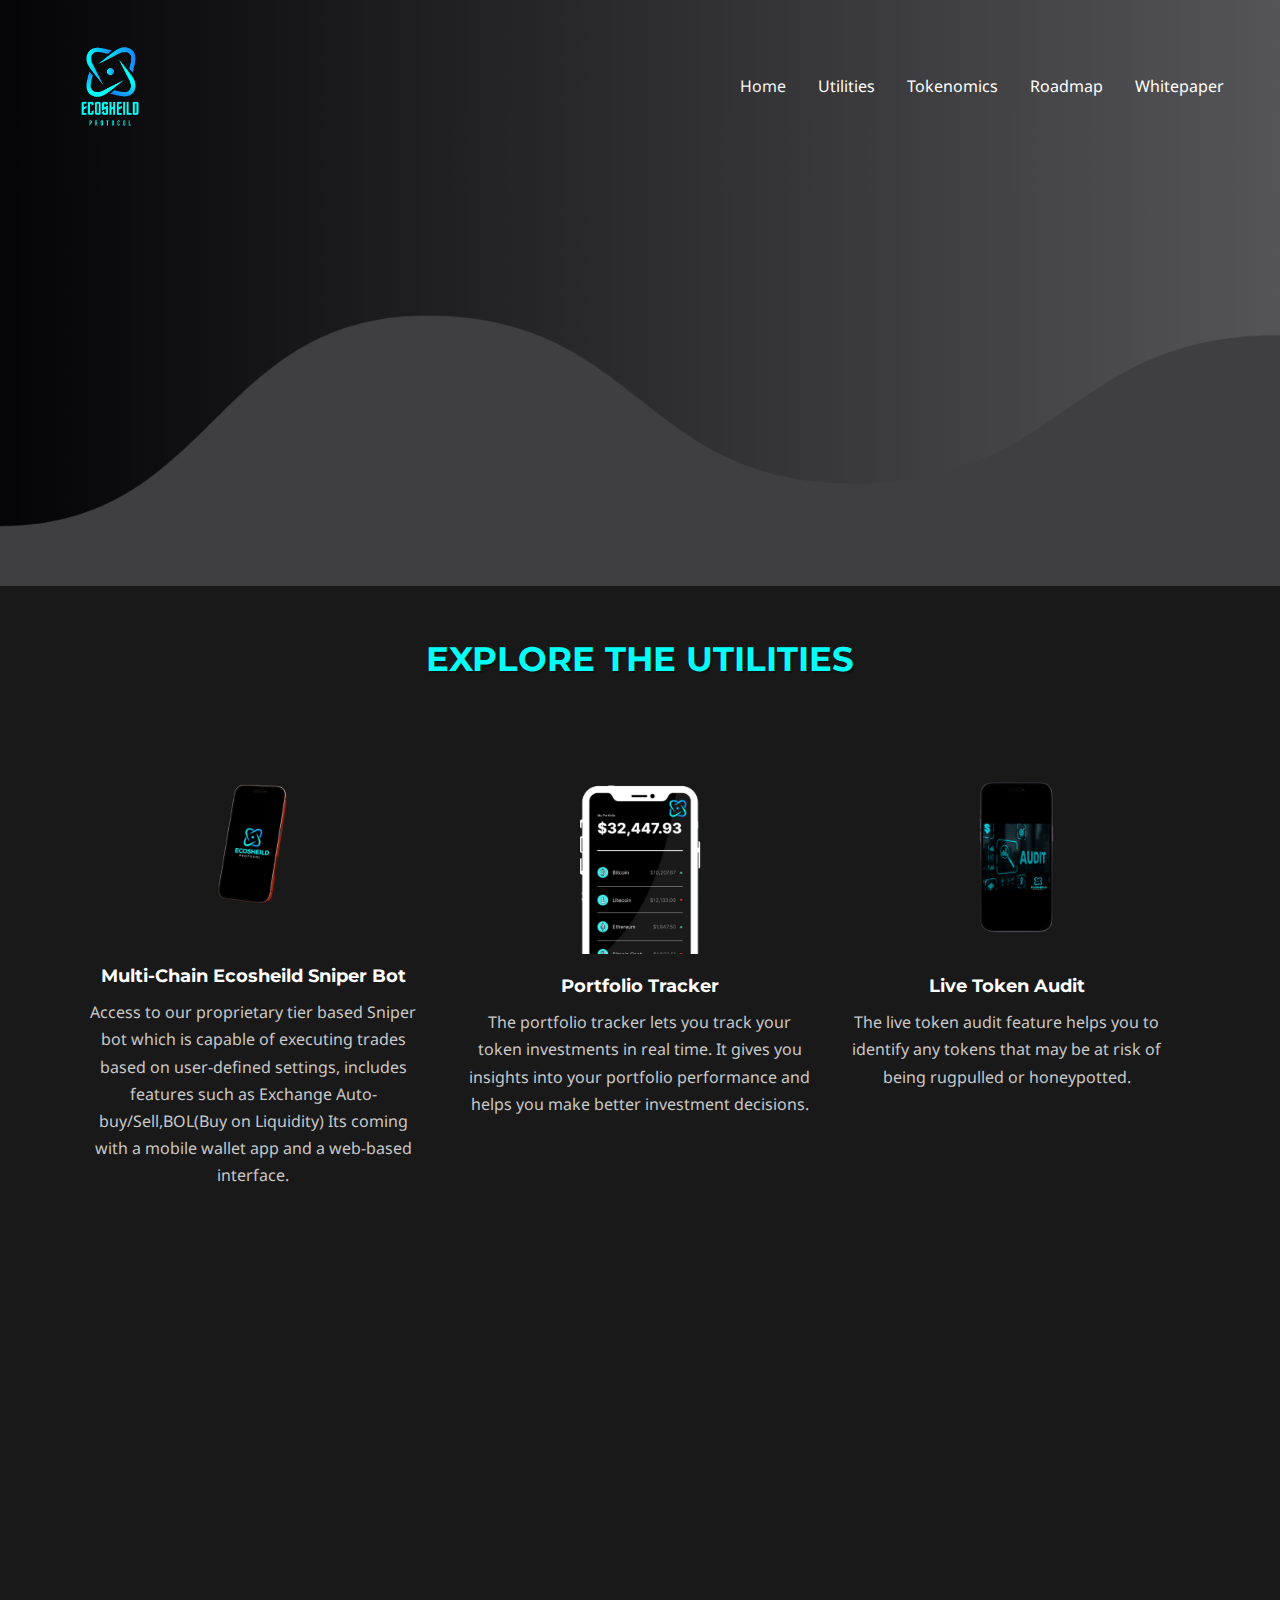
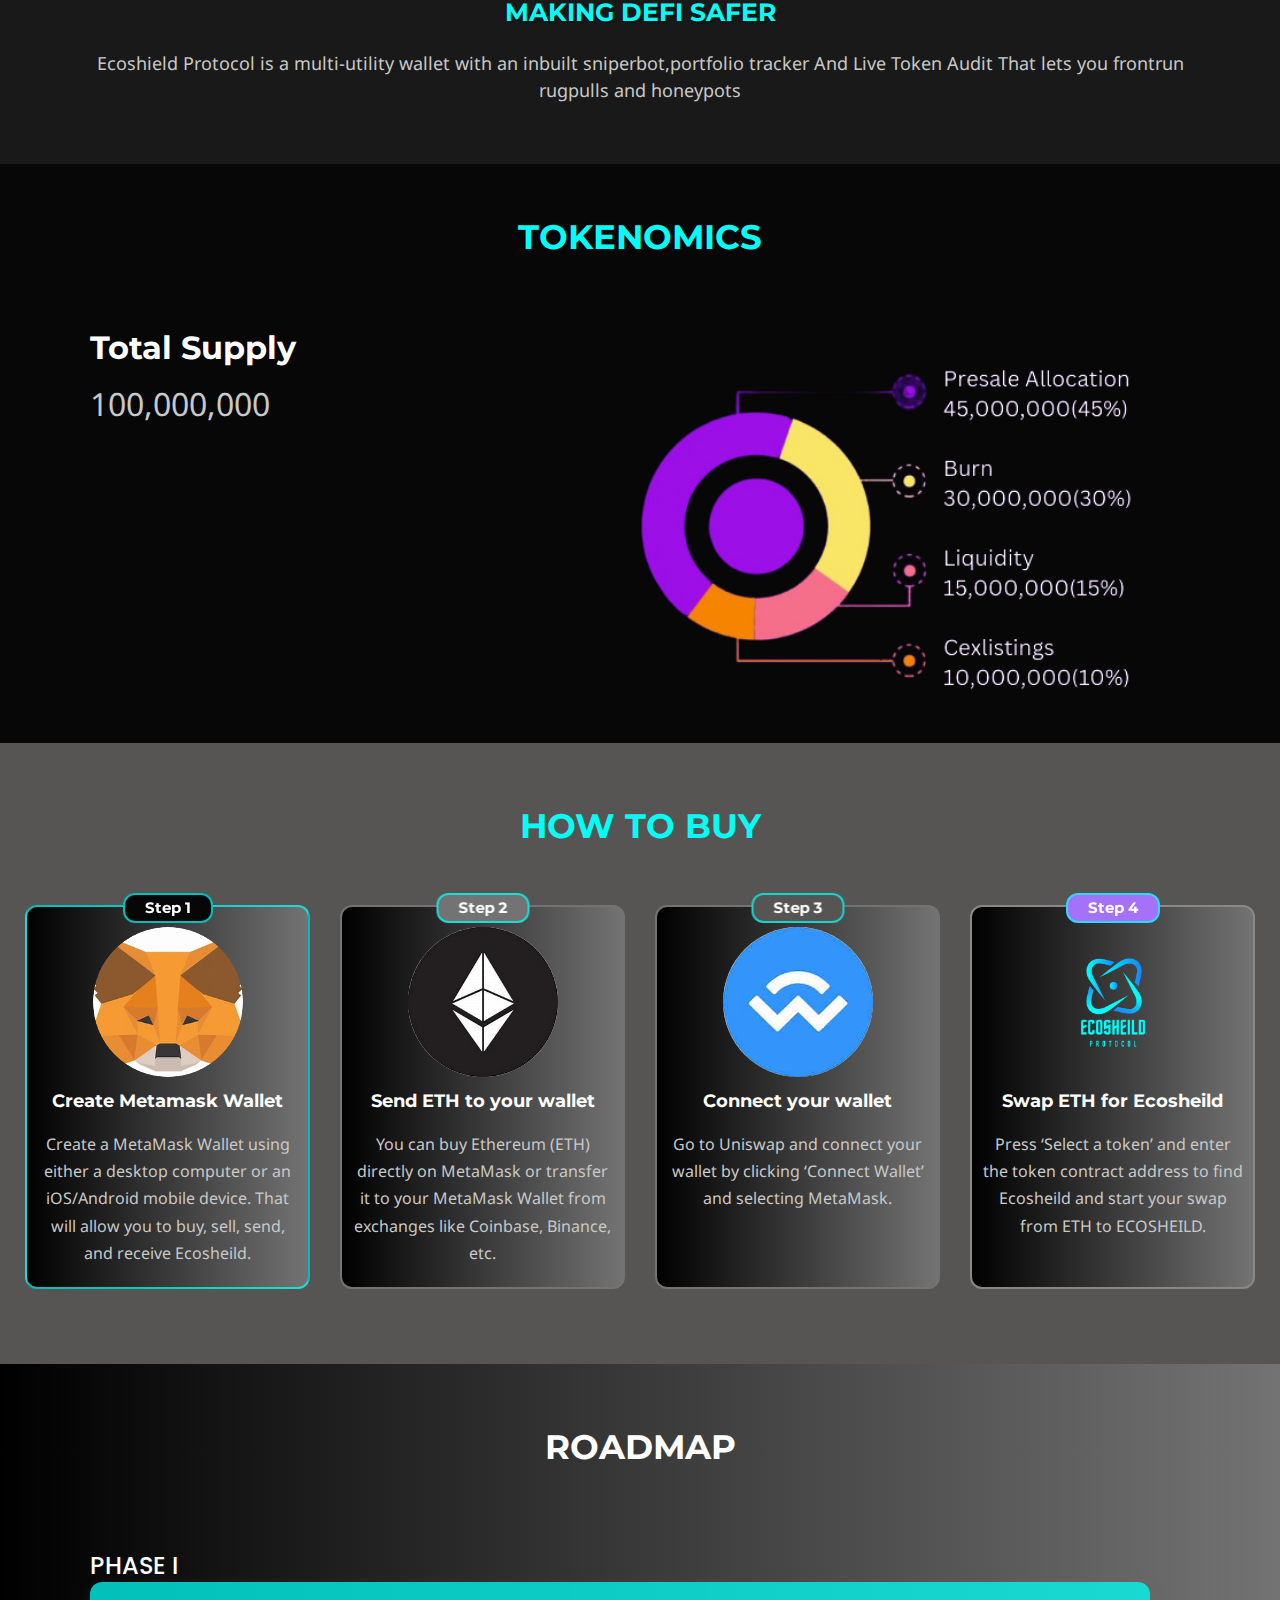
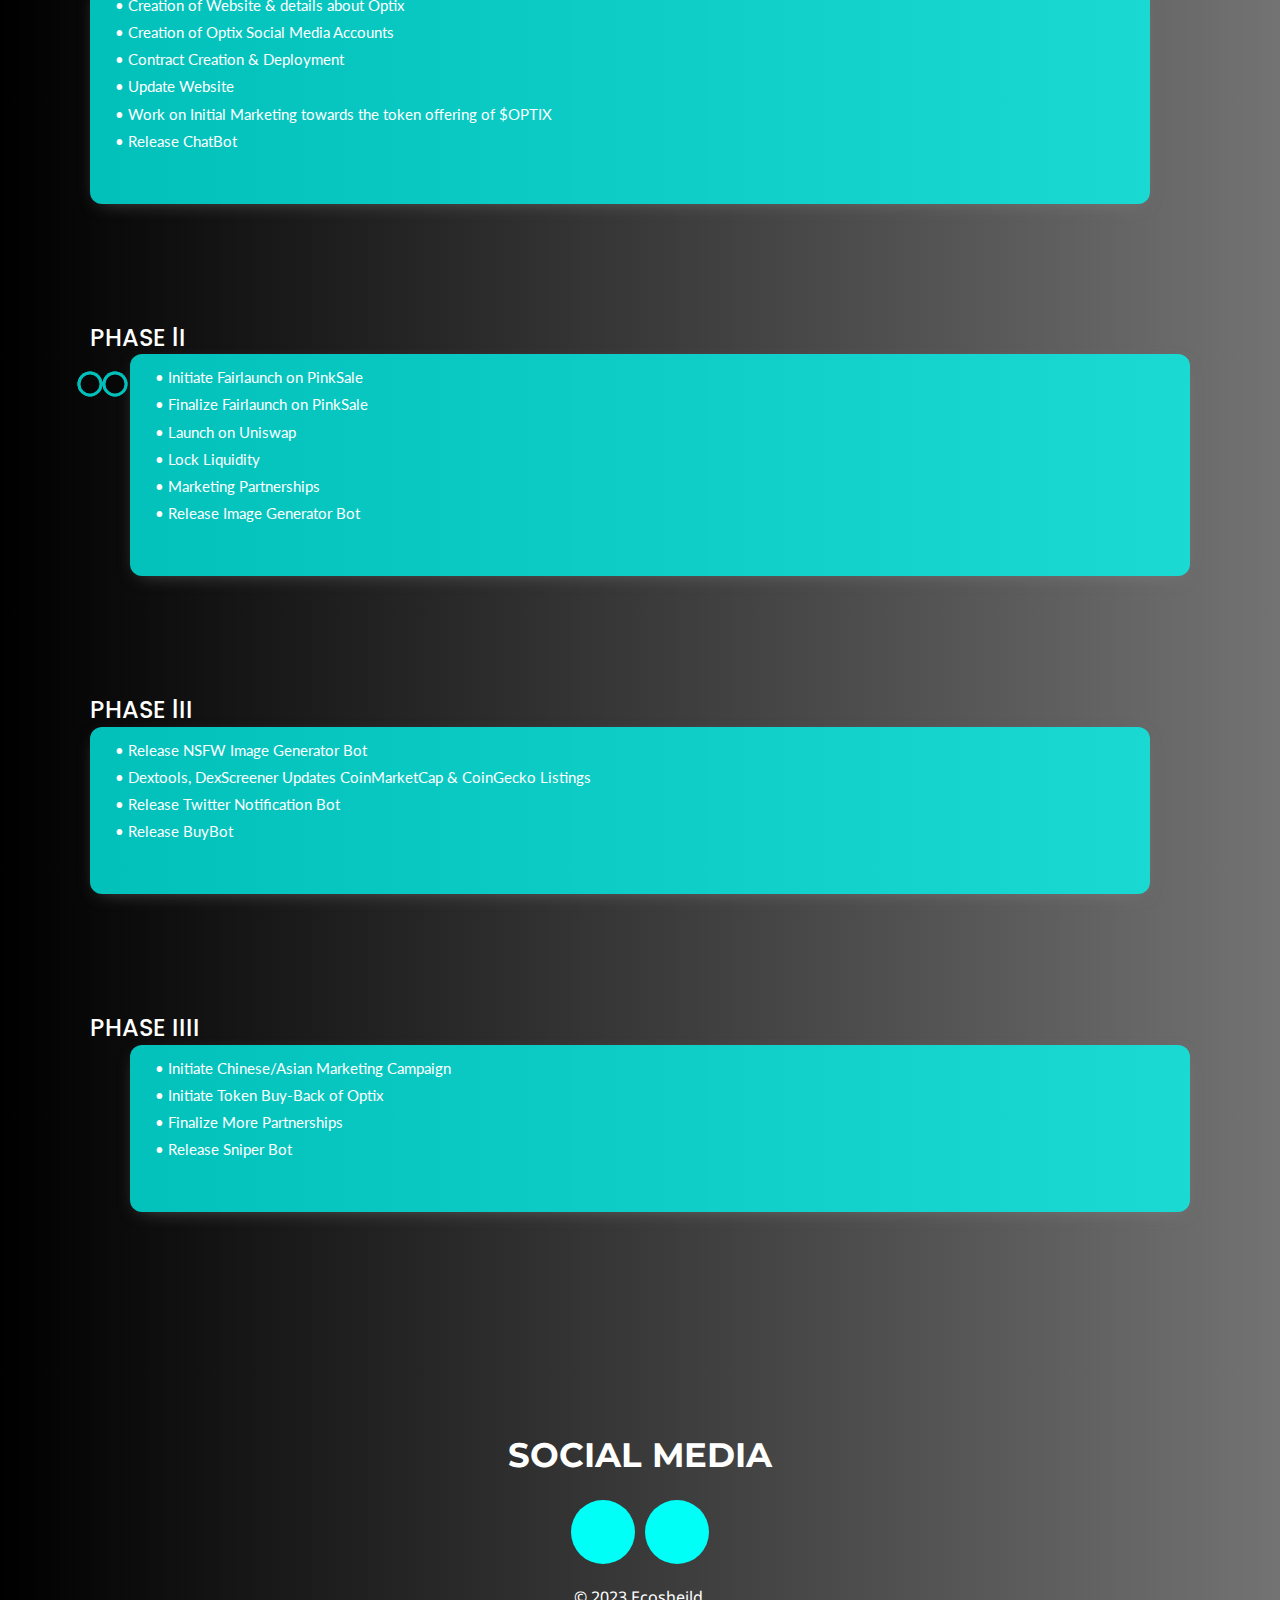
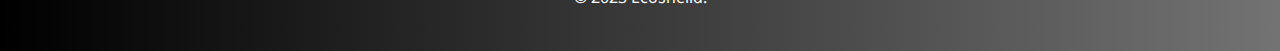
==== commit 0a7683d2: "first1 commit" ====
--- a/Ecotoken/index.html
+++ b/Ecotoken/index.html
@@ -3696,9 +3696,9 @@
                                                                 <div class="elementor-widget-wrap elementor-element-populated">
                                                                     <div class="elementor-element elementor-element-728b578 elementor-widget elementor-widget-image" data-id="728b578" data-element_type="widget" data-widget_type="image.default">
                                                                         <div class="elementor-widget-container">
-                                                                            <!-- <img decoding="async" loading="lazy" width="665" height="450" src="https://optixtoken.com/wp-content/uploads/2023/10/tokenomics.png" class="attachment-large size-large wp-image-952" alt="" srcset="https://optixtoken.com/wp-content/uploads/2023/10/tokenomics.png 665w, https://optixtoken.com/wp-content/uploads/2023/10/tokenomics-300x203.png 300w"
-                                                                                sizes="(max-width: 665px) 100vw, 665px" /> </div> -->
-                                                                                <div class="elementor-element elementor-element-1bddc14 elementor-widget elementor-widget-text-editor" data-id="1bddc14" data-element_type="widget" data-widget_type="text-editor.default">
+                                                                            <img decoding="async" loading="lazy" width="665" height="450" src="/Ecotoken/wp-content/uploads/2023/08/tokenomics.png" class="attachment-large size-large wp-image-952" alt="" srcset=""
+                                                                                sizes="(max-width: 665px) 100vw, 665px" /> </div>
+                                                                                <!-- <div class="elementor-element elementor-element-1bddc14 elementor-widget elementor-widget-text-editor" data-id="1bddc14" data-element_type="widget" data-widget_type="text-editor.default">
                                                                                     <div class="elementor-widget-container">
                                                                                         Buy Tax: 5% <br>
 
@@ -3706,7 +3706,7 @@
                                                                                         Max Wallet:2%<br>
                                                                                         Max Transaction:2%
                                                                                     </div>
-                                                                                </div>
+                                                                                </div> -->
 
                                                                     </div>
                                                                 </div>
